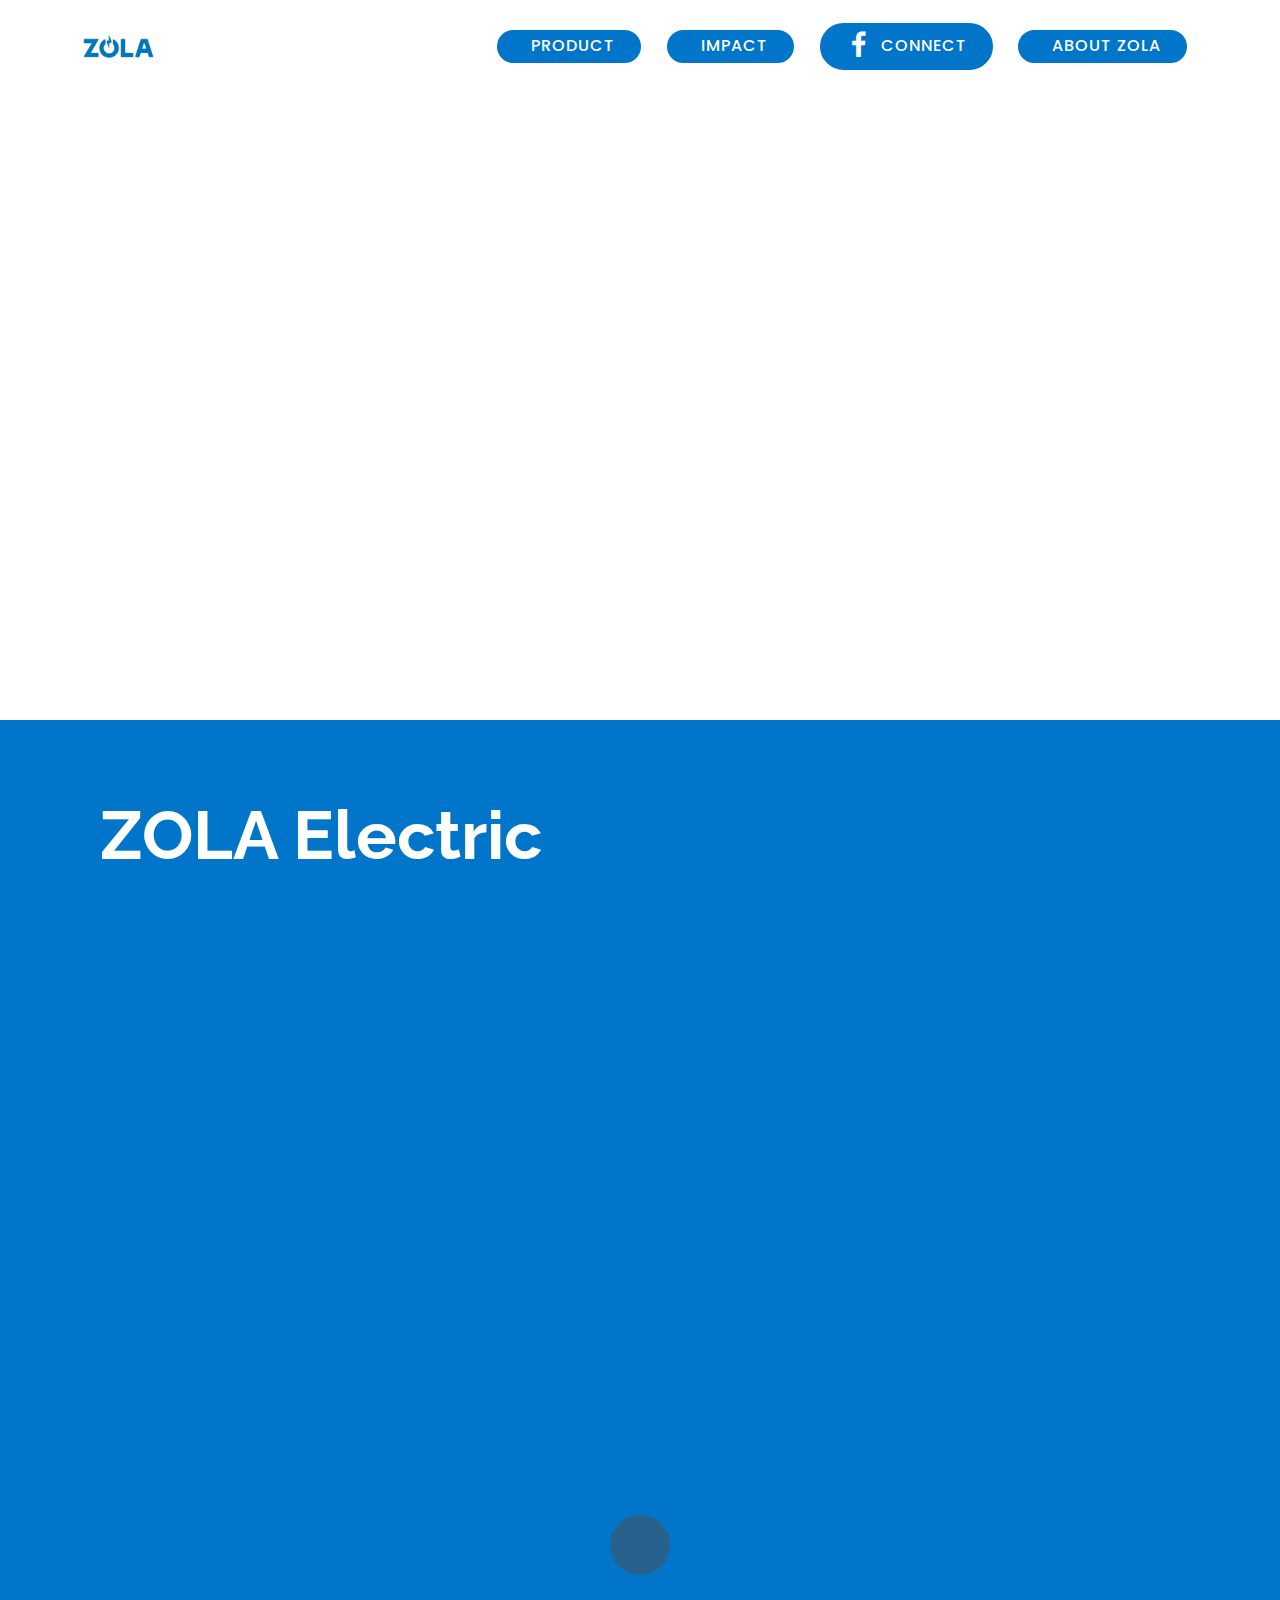
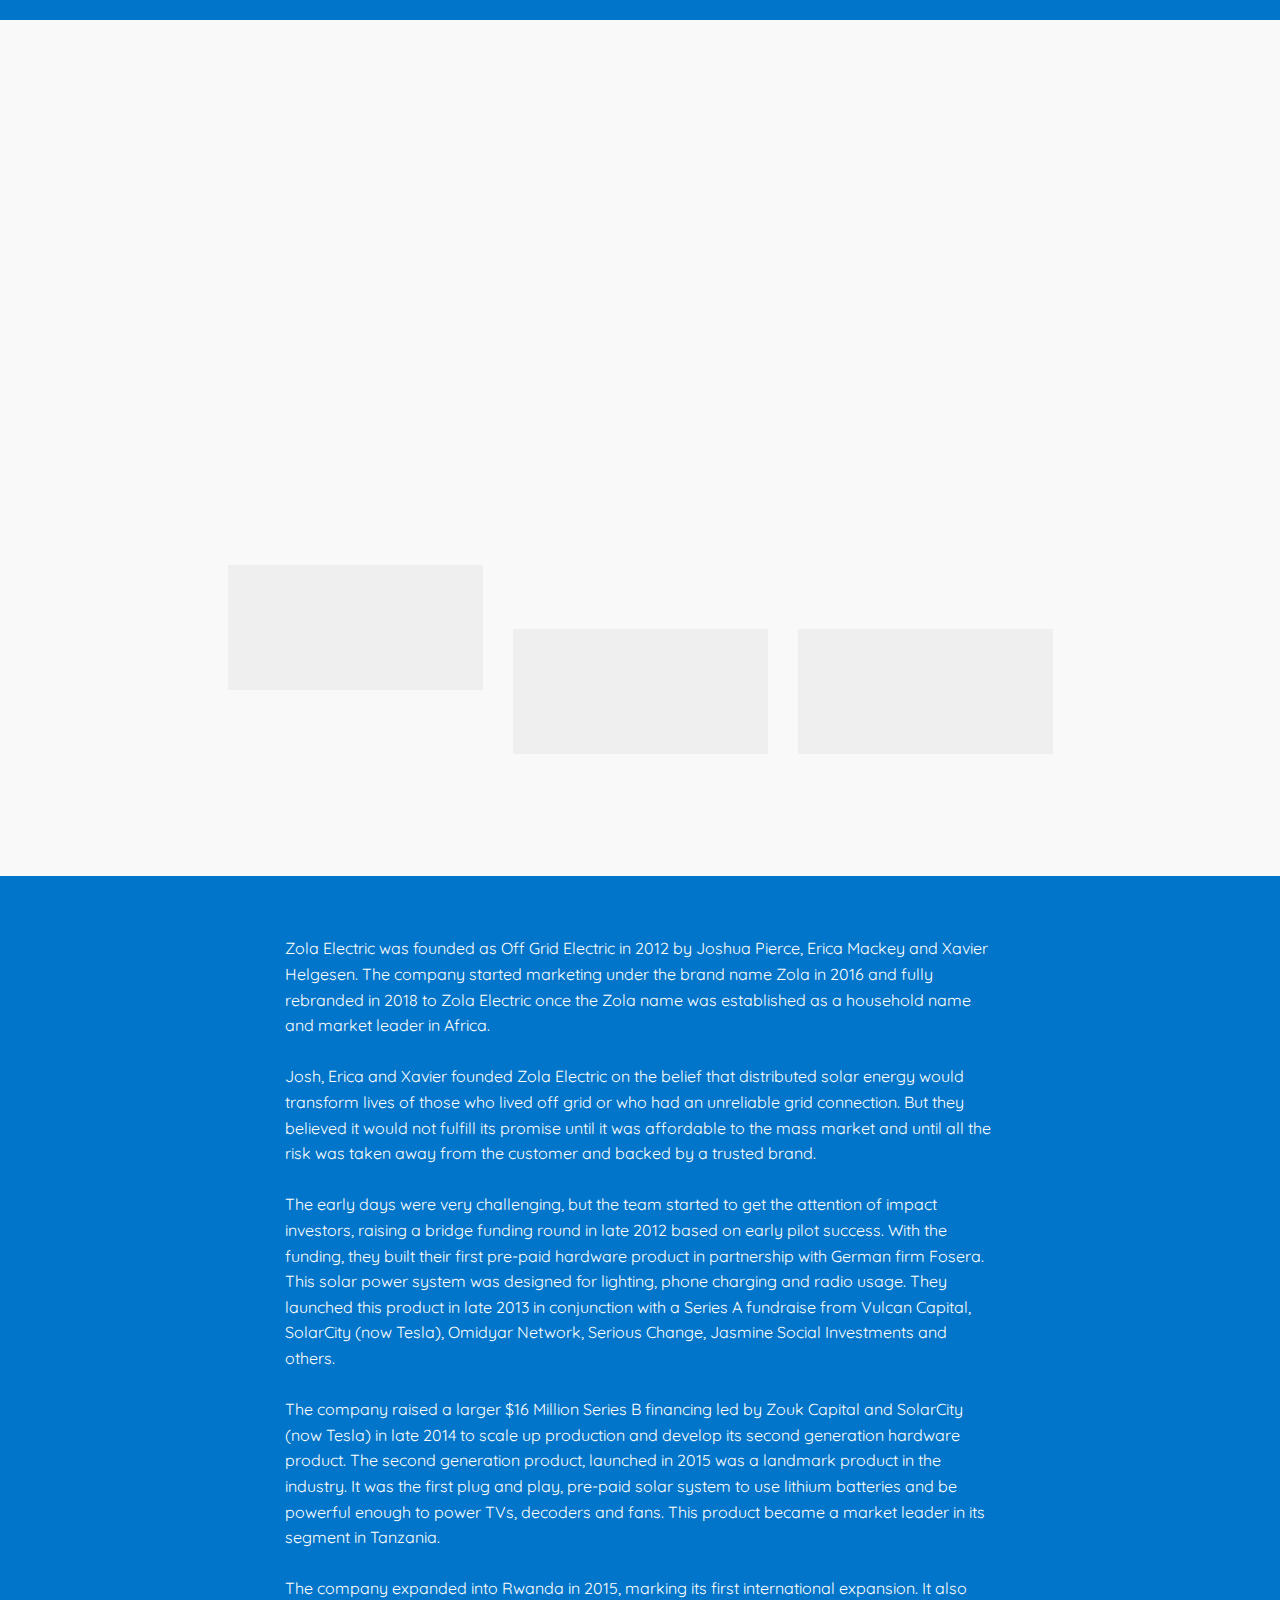
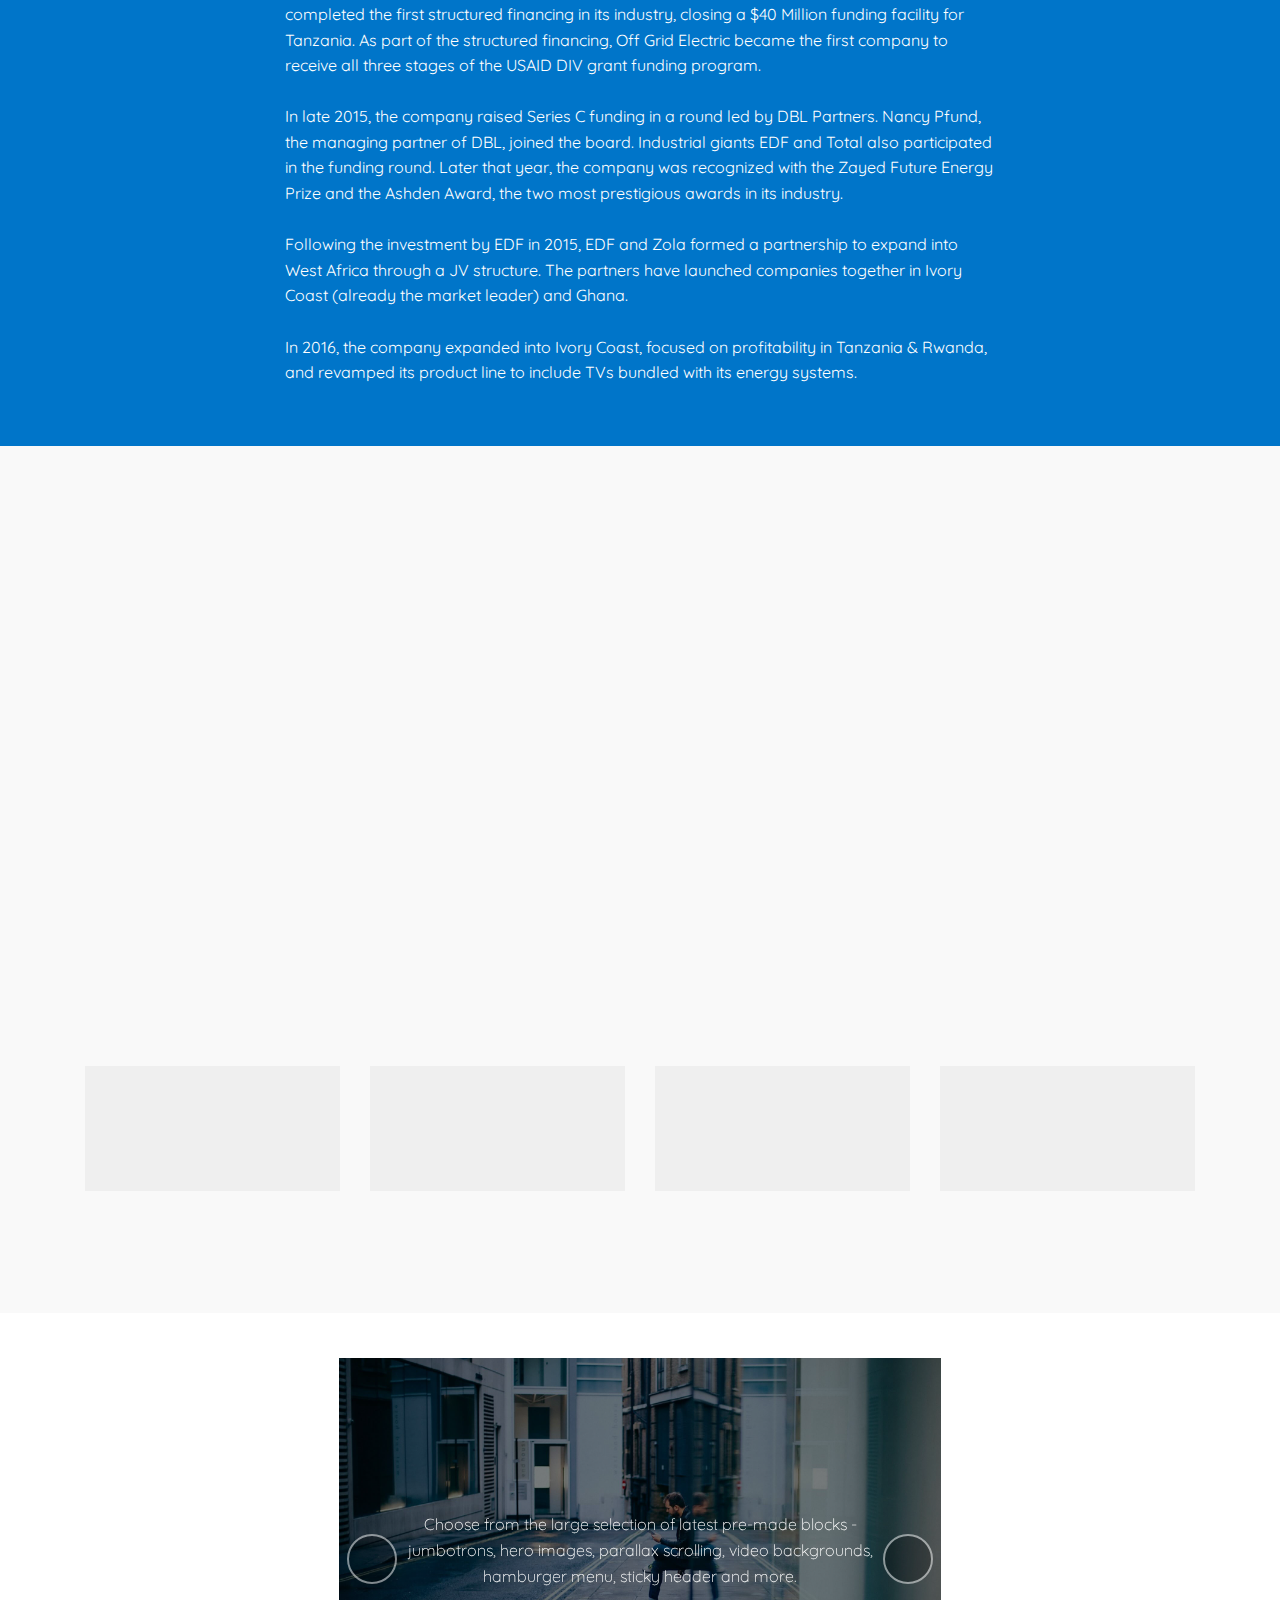
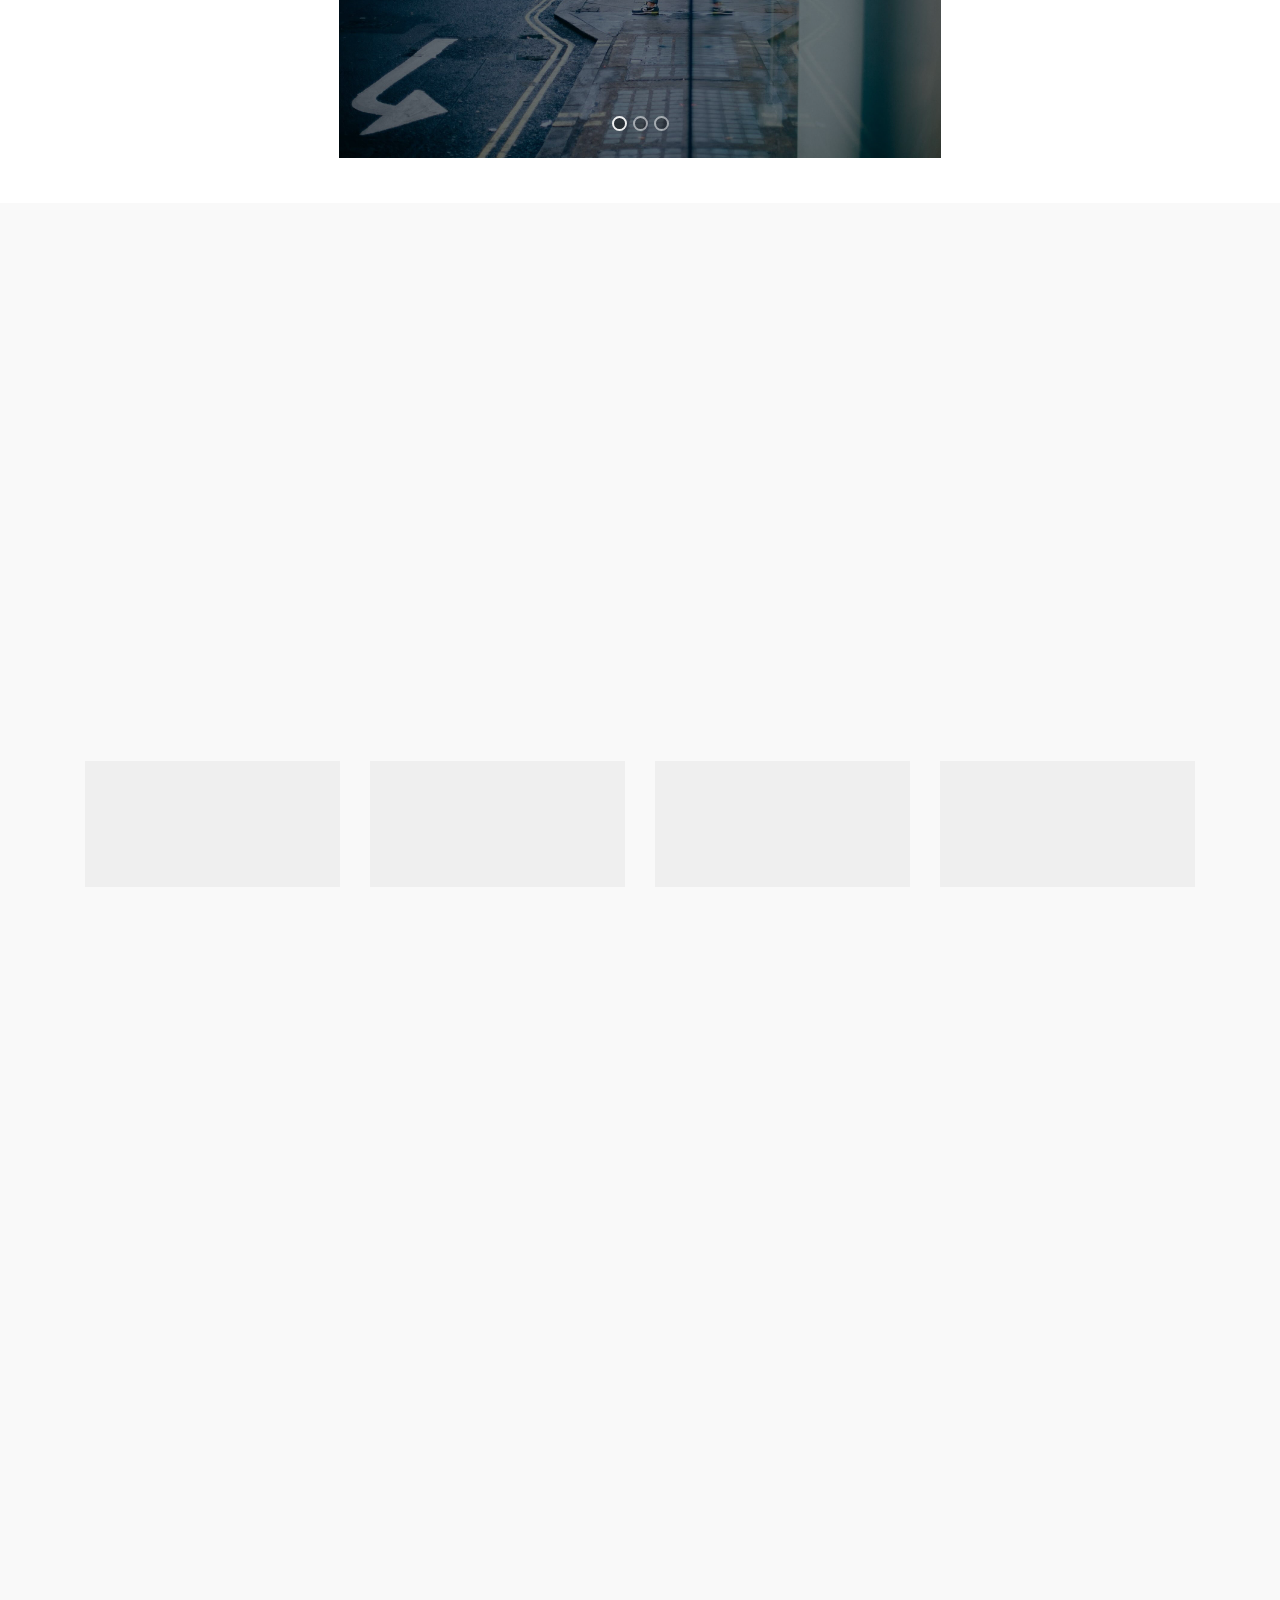
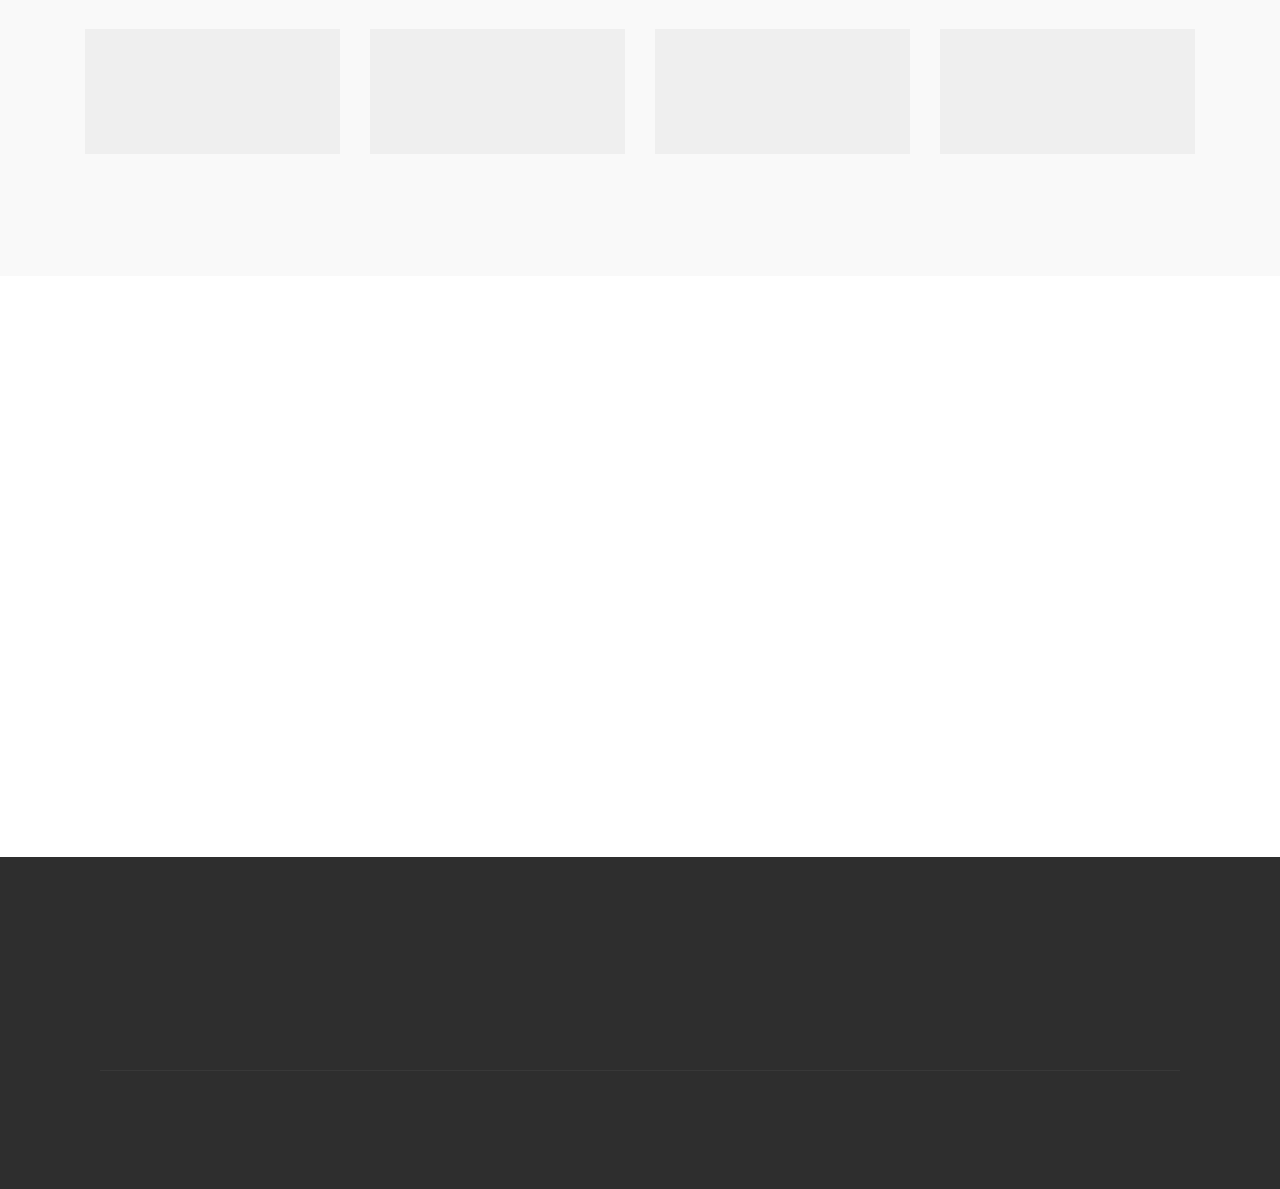
==== page1.html @ 74f6ff0c "create github pages" ====
<!DOCTYPE html>
<html >
<head>
  <!-- Site made with Mobirise Website Builder v4.7.10, https://mobirise.com -->
  <meta charset="UTF-8">
  <meta http-equiv="X-UA-Compatible" content="IE=edge">
  <meta name="generator" content="Mobirise v4.7.10, mobirise.com">
  <meta name="viewport" content="width=device-width, initial-scale=1, minimum-scale=1">
  <link rel="shortcut icon" href="assets/images/zola-logo-216x216.png" type="image/x-icon">
  <meta name="description" content="Web Page Creator Description">
  <title>ABOUT ZOLA</title>
  <link rel="stylesheet" href="assets/web/assets/mobirise-icons/mobirise-icons.css">
  <link rel="stylesheet" href="assets/tether/tether.min.css">
  <link rel="stylesheet" href="assets/bootstrap/css/bootstrap.min.css">
  <link rel="stylesheet" href="assets/bootstrap/css/bootstrap-grid.min.css">
  <link rel="stylesheet" href="assets/bootstrap/css/bootstrap-reboot.min.css">
  <link rel="stylesheet" href="assets/animatecss/animate.min.css">
  <link rel="stylesheet" href="assets/socicon/css/styles.css">
  <link rel="stylesheet" href="assets/dropdown/css/style.css">
  <link rel="stylesheet" href="assets/theme/css/style.css">
  <link rel="stylesheet" href="assets/mobirise/css/mbr-additional.css" type="text/css">
  
  
  
</head>
<body>
  <section class="menu cid-qTkzRZLJNu" once="menu" id="menu1-q">

    

    <nav class="navbar navbar-expand beta-menu navbar-dropdown align-items-center navbar-fixed-top navbar-toggleable-sm">
        <button class="navbar-toggler navbar-toggler-right" type="button" data-toggle="collapse" data-target="#navbarSupportedContent" aria-controls="navbarSupportedContent" aria-expanded="false" aria-label="Toggle navigation">
            <div class="hamburger">
                <span></span>
                <span></span>
                <span></span>
                <span></span>
            </div>
        </button>
        <div class="menu-logo">
            <div class="navbar-brand">
                <span class="navbar-logo">
                    
                         <img src="assets/images/zola-logo-216x216.png" alt="Mobirise" title="" style="height: 4.8rem;">
                    
                </span>
                
            </div>
        </div>
        <div class="collapse navbar-collapse" id="navbarSupportedContent">
            <ul class="navbar-nav nav-dropdown" data-app-modern-menu="true"><li class="nav-item">
                    <a class="nav-link link text-white display-5" href="https://mobirise.com">
                        </a>
                </li>
                <li class="nav-item">
                    <a class="nav-link link text-white display-5" href="https://mobirise.com">
                        </a>
                </li></ul>
            <div class="navbar-buttons mbr-section-btn"><a class="btn btn-sm btn-primary display-4" href="page2.html"><span class="mbri-speed mbr-iconfont mbr-iconfont-btn"></span>PRODUCT
                    </a> <a class="btn btn-sm btn-primary display-4" href="index.html#header7-a"><span class="mbri-sun mbr-iconfont mbr-iconfont-btn"></span>IMPACT
                    </a> <a class="btn btn-sm btn-primary display-4" href="index.html#footer1-2"><span class="socicon socicon-facebook mbr-iconfont mbr-iconfont-btn"></span>CONNECT
                    </a> <a class="btn btn-sm btn-primary display-4" href="page1.html"><span class="mbri-info mbr-iconfont mbr-iconfont-btn"></span>ABOUT ZOLA</a></div>
        </div>
    </nav>
</section>

<section class="engine"><a href="https://mobiri.se/i">site creation software</a></section><section class="cid-qYaWodqoBB" id="video2-t">

    
    
    <figure class="mbr-figure align-center">
        <div class="video-block" style="width: 100%;">
            <div><iframe class="mbr-embedded-video" src="https://www.youtube.com/embed/zkPHni6iZUs?rel=0&amp;amp;showinfo=0&amp;autoplay=0&amp;loop=0" width="1280" height="720" frameborder="0" allowfullscreen></iframe></div>
        </div>
    </figure>
</section>

<section class="header9 cid-r65CkanrKj mbr-fullscreen" id="header9-1f">

    

    

    <div class="container">
        <div class="media-container-column mbr-white col-md-8">
            <h1 class="mbr-section-title align-left mbr-bold pb-3 mbr-fonts-style display-1">
                ZOLA Electric</h1>
            <h3 class="mbr-section-subtitle align-left mbr-light pb-3 mbr-fonts-style display-2">⚡️</h3>
            <p class="mbr-text align-left pb-3 mbr-fonts-style display-7">ZOLA Electric is the leading renewable energy brand in Africa. We power more than 180,000 homes across 5 countries and provide clean energy access to nearly 1,000,000 people each day. <br><br>ZOLA Electric R&amp;D Labs design renewable energy solutions based on the latest in solar, battery and power electronics technology. Adaptable to energy need and income, ZOLA Electric’s solar systems can be bought over time using PAYGo micro-finance leasing and mobile money payments.<br><br>"ZOLA Electric (formerly Off Grid Electric) is the leading renewable energy brand in Africa. We help our customers to light their homes, power small businesses, stay connected and expand opportunities for work and study. <br> <br>Over 700 million people in Africa have no electricity access at all. Another 500 million are stuck with unreliable and expensive power. By providing solar technology that is affordable, accessible and reliable, ZOLA Electric’s offerings allow the average home or business to leapfrog the grid and adopt solar technology that is affordable, accessible and reliable. Our goal is to lead the mass market adoption of distributed solar power.<br></p>
            <div class="mbr-section-btn align-left">
                <a class="btn btn-md btn-primary display-4" href="https://mobirise.com">LEARN MORE</a>
                <a class="btn btn-md btn-black-outline display-4" href="https://mobirise.com">LIVE DEMO</a>
            </div>
        </div>
    </div>

    <div class="mbr-arrow hidden-sm-down" aria-hidden="true">
        <a href="#next">
            <i class="mbri-down mbr-iconfont"></i>
        </a>
    </div>
</section>

<section class="features16 cid-qYb2pEI7zY" id="features16-y">
    
    
    
    <div class="container align-center">
        <h2 class="pb-3 mbr-fonts-style mbr-section-title display-2">
            ZOLA Electric Founders</h2>
        <h3 class="pb-5 mbr-section-subtitle mbr-fonts-style mbr-light display-5">
            Click any icon or text to edit or style it. Click blue "Gear" icon in the top right corner to hide/show text and change the block and cards background, icons count and other.
        </h3>
        <div class="row media-row">
            
        <div class="team-item col-lg-3 col-md-6">
                <div class="item-image">
                    <img src="assets/images/unset-1-510x510.jpg" alt="" title="">
                </div>
                <div class="item-caption py-3">
                    <div class="item-name px-2">
                        <p class="mbr-fonts-style display-5">
                           John Smith
                        </p>
                    </div>
                    <div class="item-role px-2">
                        <p>Developer</p>
                    </div>
                    <div class="item-social pt-2">
                        <a href="https://twitter.com/mobirise" target="_blank">
                            <span class="p-1 socicon-twitter socicon mbr-iconfont mbr-iconfont-social"></span>
                        </a>
                        <a href="https://www.facebook.com/pages/Mobirise/1616226671953247" target="_blank">
                            <span class="p-1 socicon-facebook socicon mbr-iconfont mbr-iconfont-social"></span>
                        </a>
                        <a href="https://plus.google.com/u/0/+Mobirise" target="_blank">
                            <span class="p-1 socicon-googleplus socicon mbr-iconfont mbr-iconfont-social"></span>
                        </a>
                        <a href="https://www.linkedin.com/in/mobirise" target="_blank">
                            <span class="p-1 socicon-linkedin socicon mbr-iconfont mbr-iconfont-social"></span>
                        </a>
                        <a href="https://www.instagram.com/mobirise/" target="_blank">
                            
                        </a>
                        <a href="https://www.youtube.com/channel/UCt_tncVAetpK5JeM8L-8jyw" target="_blank">    
                            
                        </a>
                    </div>
                </div>
            </div><div class="team-item col-lg-3 col-md-6">
                <div class="item-image">
                    <img src="assets/images/offgrid-electric-joshua-pierce-0917-270-510x638.jpg" alt="" title="">
                </div>
                <div class="item-caption py-3">
                    <div class="item-name px-2">
                        <p class="mbr-fonts-style display-5">
                           John Smith
                        </p>
                    </div>
                    <div class="item-role px-2">
                        <p>Developer</p>
                    </div>
                    <div class="item-social pt-2">
                        <a href="https://twitter.com/mobirise" target="_blank">
                            <span class="p-1 socicon-twitter socicon mbr-iconfont mbr-iconfont-social"></span>
                        </a>
                        <a href="https://www.facebook.com/pages/Mobirise/1616226671953247" target="_blank">
                            <span class="p-1 socicon-facebook socicon mbr-iconfont mbr-iconfont-social"></span>
                        </a>
                        <a href="https://plus.google.com/u/0/+Mobirise" target="_blank">
                            <span class="p-1 socicon-googleplus socicon mbr-iconfont mbr-iconfont-social"></span>
                        </a>
                        <a href="https://www.linkedin.com/in/mobirise" target="_blank">
                            <span class="p-1 socicon-linkedin socicon mbr-iconfont mbr-iconfont-social"></span>
                        </a>
                        <a href="https://www.instagram.com/mobirise/" target="_blank">
                            
                        </a>
                        <a href="https://www.youtube.com/channel/UCt_tncVAetpK5JeM8L-8jyw" target="_blank">    
                            
                        </a>
                    </div>
                </div>
            </div><div class="team-item col-lg-3 col-md-6">
                <div class="item-image">
                    <img src="assets/images/ericamackey3-510x638.jpg" alt="" title="">
                </div>
                <div class="item-caption py-3">
                    <div class="item-name px-2">
                        <p class="mbr-fonts-style display-5">
                           John Smith
                        </p>
                    </div>
                    <div class="item-role px-2">
                        <p>Developer</p>
                    </div>
                    <div class="item-social pt-2">
                        <a href="https://twitter.com/mobirise" target="_blank">
                            <span class="p-1 socicon-twitter socicon mbr-iconfont mbr-iconfont-social"></span>
                        </a>
                        <a href="https://www.facebook.com/pages/Mobirise/1616226671953247" target="_blank">
                            <span class="p-1 socicon-facebook socicon mbr-iconfont mbr-iconfont-social"></span>
                        </a>
                        <a href="https://plus.google.com/u/0/+Mobirise" target="_blank">
                            <span class="p-1 socicon-googleplus socicon mbr-iconfont mbr-iconfont-social"></span>
                        </a>
                        <a href="https://www.linkedin.com/in/mobirise" target="_blank">
                            <span class="p-1 socicon-linkedin socicon mbr-iconfont mbr-iconfont-social"></span>
                        </a>
                        <a href="https://www.instagram.com/mobirise/" target="_blank">
                            
                        </a>
                        <a href="https://www.youtube.com/channel/UCt_tncVAetpK5JeM8L-8jyw" target="_blank">    
                            
                        </a>
                    </div>
                </div>
            </div></div>    
    </div>
</section>

<section class="mbr-section article content1 cid-r65HTkqeZp" id="content1-1n">
    
     

    <div class="container">
        <div class="media-container-row">
            <div class="mbr-text col-12 col-md-8 mbr-fonts-style display-7">Zola Electric was founded as Off Grid Electric in 2012 by Joshua Pierce, Erica Mackey and Xavier Helgesen. The company started marketing under the brand name Zola in 2016 and fully rebranded in 2018 to Zola Electric once the Zola name was established as a household name and market leader in Africa.<div>&nbsp;</div><div>Josh, Erica and Xavier founded Zola Electric on the belief that distributed solar energy would transform lives of those who lived off grid or who had an unreliable grid connection. But they believed it would not fulfill its promise until it was affordable to the mass market and until all the risk was taken away from the customer and backed by a trusted brand.</div><div><br><div>The early days were very challenging, but the team started to get the attention of impact investors, raising a bridge funding round in late 2012 based on early pilot success. With the funding, they built their first pre-paid hardware product in partnership with German firm Fosera. This solar power system was designed for lighting, phone charging and radio usage. They launched this product in late 2013 in conjunction with a Series A fundraise from Vulcan Capital, SolarCity (now Tesla), Omidyar Network, Serious Change, Jasmine Social Investments and others.</div></div><div>&nbsp;</div><div>The company raised a larger $16 Million Series B financing led by Zouk Capital and SolarCity (now Tesla) in late 2014 to scale up production and develop its second generation hardware product. The second generation product, launched in 2015 was a landmark product in the industry. It was the first plug and play, pre-paid solar system to use lithium batteries and be powerful enough to power TVs, decoders and fans. This product became a market leader in its segment in Tanzania.</div><div>&nbsp;</div><div>The company expanded into Rwanda in 2015, marking its first international expansion. It also completed the first structured financing in its industry, closing a $40 Million funding facility for Tanzania. As part of the structured financing, Off Grid Electric became the first company to receive all three stages of the USAID DIV grant funding program.</div><div>&nbsp;</div><div>In late 2015, the company raised Series C funding in a round led by DBL Partners. Nancy Pfund, the managing partner of DBL, joined the board. Industrial giants EDF and Total also participated in the funding round. Later that year, the company was recognized with the Zayed Future Energy Prize and the Ashden Award, the two most prestigious awards in its industry.</div><div>&nbsp;</div><div>Following the investment by EDF in 2015, EDF and Zola formed a partnership to expand into West Africa through a JV structure. The partners have launched companies together in Ivory Coast (already the market leader) and Ghana.</div><div>&nbsp;</div><div>In 2016, the company expanded into Ivory Coast, focused on profitability in Tanzania &amp; Rwanda, and revamped its product line to include TVs bundled with its energy systems.</div></div>
        </div>
    </div>
</section>

<section class="features16 cid-r65FE3nRL1" id="features16-1k">
    
    
    
    <div class="container align-center">
        <h2 class="pb-3 mbr-fonts-style mbr-section-title display-2">
            ZOLA Electric Leadership Team</h2>
        <h3 class="pb-5 mbr-section-subtitle mbr-fonts-style mbr-light display-5">
            Click any icon or text to edit or style it. Click blue "Gear" icon in the top right corner to hide/show text and change the block and cards background, icons count and other.
        </h3>
        <div class="row media-row">
            
        <div class="team-item col-lg-3 col-md-6">
                <div class="item-image">
                    <img src="assets/images/face6.jpg">
                </div>
                <div class="item-caption py-3">
                    <div class="item-name px-2">
                        <p class="mbr-fonts-style display-5">
                           John Smith
                        </p>
                    </div>
                    <div class="item-role px-2">
                        <p>Developer</p>
                    </div>
                    <div class="item-social pt-2">
                        <a href="https://twitter.com/mobirise" target="_blank">
                            <span class="p-1 socicon-twitter socicon mbr-iconfont mbr-iconfont-social"></span>
                        </a>
                        <a href="https://www.facebook.com/pages/Mobirise/1616226671953247" target="_blank">
                            <span class="p-1 socicon-facebook socicon mbr-iconfont mbr-iconfont-social"></span>
                        </a>
                        <a href="https://plus.google.com/u/0/+Mobirise" target="_blank">
                            <span class="p-1 socicon-googleplus socicon mbr-iconfont mbr-iconfont-social"></span>
                        </a>
                        <a href="https://www.linkedin.com/in/mobirise" target="_blank">
                            <span class="p-1 socicon-linkedin socicon mbr-iconfont mbr-iconfont-social"></span>
                        </a>
                        <a href="https://www.instagram.com/mobirise/" target="_blank">
                            
                        </a>
                        <a href="https://www.youtube.com/channel/UCt_tncVAetpK5JeM8L-8jyw" target="_blank">    
                            
                        </a>
                    </div>
                </div>
            </div><div class="team-item col-lg-3 col-md-6">
                <div class="item-image">
                    <img src="assets/images/face6.jpg">
                </div>
                <div class="item-caption py-3">
                    <div class="item-name px-2">
                        <p class="mbr-fonts-style display-5">
                           John Smith
                        </p>
                    </div>
                    <div class="item-role px-2">
                        <p>Developer</p>
                    </div>
                    <div class="item-social pt-2">
                        <a href="https://twitter.com/mobirise" target="_blank">
                            <span class="p-1 socicon-twitter socicon mbr-iconfont mbr-iconfont-social"></span>
                        </a>
                        <a href="https://www.facebook.com/pages/Mobirise/1616226671953247" target="_blank">
                            <span class="p-1 socicon-facebook socicon mbr-iconfont mbr-iconfont-social"></span>
                        </a>
                        <a href="https://plus.google.com/u/0/+Mobirise" target="_blank">
                            <span class="p-1 socicon-googleplus socicon mbr-iconfont mbr-iconfont-social"></span>
                        </a>
                        <a href="https://www.linkedin.com/in/mobirise" target="_blank">
                            <span class="p-1 socicon-linkedin socicon mbr-iconfont mbr-iconfont-social"></span>
                        </a>
                        <a href="https://www.instagram.com/mobirise/" target="_blank">
                            
                        </a>
                        <a href="https://www.youtube.com/channel/UCt_tncVAetpK5JeM8L-8jyw" target="_blank">    
                            
                        </a>
                    </div>
                </div>
            </div><div class="team-item col-lg-3 col-md-6">
                <div class="item-image">
                    <img src="assets/images/face6.jpg">
                </div>
                <div class="item-caption py-3">
                    <div class="item-name px-2">
                        <p class="mbr-fonts-style display-5">
                           John Smith
                        </p>
                    </div>
                    <div class="item-role px-2">
                        <p>Developer</p>
                    </div>
                    <div class="item-social pt-2">
                        <a href="https://twitter.com/mobirise" target="_blank">
                            <span class="p-1 socicon-twitter socicon mbr-iconfont mbr-iconfont-social"></span>
                        </a>
                        <a href="https://www.facebook.com/pages/Mobirise/1616226671953247" target="_blank">
                            <span class="p-1 socicon-facebook socicon mbr-iconfont mbr-iconfont-social"></span>
                        </a>
                        <a href="https://plus.google.com/u/0/+Mobirise" target="_blank">
                            <span class="p-1 socicon-googleplus socicon mbr-iconfont mbr-iconfont-social"></span>
                        </a>
                        <a href="https://www.linkedin.com/in/mobirise" target="_blank">
                            <span class="p-1 socicon-linkedin socicon mbr-iconfont mbr-iconfont-social"></span>
                        </a>
                        <a href="https://www.instagram.com/mobirise/" target="_blank">
                            
                        </a>
                        <a href="https://www.youtube.com/channel/UCt_tncVAetpK5JeM8L-8jyw" target="_blank">    
                            
                        </a>
                    </div>
                </div>
            </div><div class="team-item col-lg-3 col-md-6">
                <div class="item-image">
                    <img src="assets/images/face6.jpg">
                </div>
                <div class="item-caption py-3">
                    <div class="item-name px-2">
                        <p class="mbr-fonts-style display-5">
                           John Smith
                        </p>
                    </div>
                    <div class="item-role px-2">
                        <p>Developer</p>
                    </div>
                    <div class="item-social pt-2">
                        <a href="https://twitter.com/mobirise" target="_blank">
                            <span class="p-1 socicon-twitter socicon mbr-iconfont mbr-iconfont-social"></span>
                        </a>
                        <a href="https://www.facebook.com/pages/Mobirise/1616226671953247" target="_blank">
                            <span class="p-1 socicon-facebook socicon mbr-iconfont mbr-iconfont-social"></span>
                        </a>
                        <a href="https://plus.google.com/u/0/+Mobirise" target="_blank">
                            <span class="p-1 socicon-googleplus socicon mbr-iconfont mbr-iconfont-social"></span>
                        </a>
                        <a href="https://www.linkedin.com/in/mobirise" target="_blank">
                            <span class="p-1 socicon-linkedin socicon mbr-iconfont mbr-iconfont-social"></span>
                        </a>
                        <a href="https://www.instagram.com/mobirise/" target="_blank">
                            
                        </a>
                        <a href="https://www.youtube.com/channel/UCt_tncVAetpK5JeM8L-8jyw" target="_blank">    
                            
                        </a>
                    </div>
                </div>
            </div></div>    
    </div>
</section>

<section class="carousel slide cid-r65NwdRWao" data-interval="false" id="slider2-1p">

    
    <div class="container content-slider">
        <div class="content-slider-wrap">
            <div><div class="mbr-slider slide carousel" data-pause="true" data-keyboard="false" data-ride="false" data-interval="false"><ol class="carousel-indicators"><li data-app-prevent-settings="" data-target="#slider2-1p" class=" active" data-slide-to="0"></li><li data-app-prevent-settings="" data-target="#slider2-1p" data-slide-to="1"></li><li data-app-prevent-settings="" data-target="#slider2-1p" data-slide-to="2"></li></ol><div class="carousel-inner" role="listbox"><div class="carousel-item slider-fullscreen-image active" data-bg-video-slide="false" style="background-image: url(assets/images/1.jpg);"><div class="container container-slide"><div class="image_wrapper"><div class="mbr-overlay"></div><img src="assets/images/1.jpg"><div class="carousel-caption justify-content-center"><div class="col-10 align-center"><p class="lead mbr-text mbr-fonts-style display-7">Choose from the large selection of latest pre-made blocks - jumbotrons, hero images, parallax scrolling, video backgrounds, hamburger menu, sticky header and more.</p></div></div></div></div></div><div class="carousel-item slider-fullscreen-image" data-bg-video-slide="https://www.youtube.com/watch?v=fwkKc6M60-0"><div class="mbr-overlay"></div><div class="container container-slide"><div class="image_wrapper"><img src="assets/images/2.jpg" style="opacity: 0;"><div class="carousel-caption justify-content-center"><div class="col-10 align-center"><p class="lead mbr-text mbr-fonts-style display-7">Slide with youtube video background and color overlay. Title and text are aligned to the left.</p></div></div></div></div></div><div class="carousel-item slider-fullscreen-image" data-bg-video-slide="false" style="background-image: url(assets/images/3.jpg);"><div class="container container-slide"><div class="image_wrapper"><div class="mbr-overlay"></div><img src="assets/images/3.jpg"><div class="carousel-caption justify-content-center"><div class="col-10 align-center"><p class="lead mbr-text mbr-fonts-style display-7">Choose from the large selection of latest pre-made blocks - jumbotrons, hero images, parallax scrolling, video backgrounds, hamburger menu, sticky header and more.</p></div></div></div></div></div></div><a data-app-prevent-settings="" class="carousel-control carousel-control-prev" role="button" data-slide="prev" href="#slider2-1p"><span aria-hidden="true" class="mbri-left mbr-iconfont"></span><span class="sr-only">Previous</span></a><a data-app-prevent-settings="" class="carousel-control carousel-control-next" role="button" data-slide="next" href="#slider2-1p"><span aria-hidden="true" class="mbri-right mbr-iconfont"></span><span class="sr-only">Next</span></a></div></div> 
        </div>
    </div>
</section>

<section class="features16 cid-qYb3acD3QD" id="features16-z">
    
    
    
    <div class="container align-center">
        <h2 class="pb-3 mbr-fonts-style mbr-section-title display-2">ZOLA Electric Leadership Team</h2>
        <h3 class="pb-5 mbr-section-subtitle mbr-fonts-style mbr-light display-5"></h3>
        <div class="row media-row">
            
        <div class="team-item col-lg-3 col-md-6">
                <div class="item-image">
                    <img src="assets/images/face61.jpg">
                </div>
                <div class="item-caption py-3">
                    <div class="item-name px-2">
                        <p class="mbr-fonts-style display-5">
                           John Smith
                        </p>
                    </div>
                    <div class="item-role px-2">
                        <p>Developer</p>
                    </div>
                    <div class="item-social pt-2">
                        <a href="https://twitter.com/mobirise" target="_blank">
                            <span class="p-1 socicon-twitter socicon mbr-iconfont mbr-iconfont-social"></span>
                        </a>
                        <a href="https://www.facebook.com/pages/Mobirise/1616226671953247" target="_blank">
                            <span class="p-1 socicon-facebook socicon mbr-iconfont mbr-iconfont-social"></span>
                        </a>
                        <a href="https://plus.google.com/u/0/+Mobirise" target="_blank">
                            <span class="p-1 socicon-googleplus socicon mbr-iconfont mbr-iconfont-social"></span>
                        </a>
                        <a href="https://www.linkedin.com/in/mobirise" target="_blank">
                            
                        </a>
                        <a href="https://www.instagram.com/mobirise/" target="_blank">
                            
                        </a>
                        <a href="https://www.youtube.com/channel/UCt_tncVAetpK5JeM8L-8jyw" target="_blank">    
                            
                        </a>
                    </div>
                </div>
            </div><div class="team-item col-lg-3 col-md-6">
                <div class="item-image">
                    <img src="assets/images/face61.jpg">
                </div>
                <div class="item-caption py-3">
                    <div class="item-name px-2">
                        <p class="mbr-fonts-style display-5">
                           John Smith
                        </p>
                    </div>
                    <div class="item-role px-2">
                        <p>Developer</p>
                    </div>
                    <div class="item-social pt-2">
                        <a href="https://twitter.com/mobirise" target="_blank">
                            <span class="p-1 socicon-twitter socicon mbr-iconfont mbr-iconfont-social"></span>
                        </a>
                        <a href="https://www.facebook.com/pages/Mobirise/1616226671953247" target="_blank">
                            <span class="p-1 socicon-facebook socicon mbr-iconfont mbr-iconfont-social"></span>
                        </a>
                        <a href="https://plus.google.com/u/0/+Mobirise" target="_blank">
                            <span class="p-1 socicon-googleplus socicon mbr-iconfont mbr-iconfont-social"></span>
                        </a>
                        <a href="https://www.linkedin.com/in/mobirise" target="_blank">
                            
                        </a>
                        <a href="https://www.instagram.com/mobirise/" target="_blank">
                            
                        </a>
                        <a href="https://www.youtube.com/channel/UCt_tncVAetpK5JeM8L-8jyw" target="_blank">    
                            
                        </a>
                    </div>
                </div>
            </div><div class="team-item col-lg-3 col-md-6">
                <div class="item-image">
                    <img src="assets/images/face61.jpg">
                </div>
                <div class="item-caption py-3">
                    <div class="item-name px-2">
                        <p class="mbr-fonts-style display-5">
                           John Smith
                        </p>
                    </div>
                    <div class="item-role px-2">
                        <p>Developer</p>
                    </div>
                    <div class="item-social pt-2">
                        <a href="https://twitter.com/mobirise" target="_blank">
                            <span class="p-1 socicon-twitter socicon mbr-iconfont mbr-iconfont-social"></span>
                        </a>
                        <a href="https://www.facebook.com/pages/Mobirise/1616226671953247" target="_blank">
                            <span class="p-1 socicon-facebook socicon mbr-iconfont mbr-iconfont-social"></span>
                        </a>
                        <a href="https://plus.google.com/u/0/+Mobirise" target="_blank">
                            <span class="p-1 socicon-googleplus socicon mbr-iconfont mbr-iconfont-social"></span>
                        </a>
                        <a href="https://www.linkedin.com/in/mobirise" target="_blank">
                            
                        </a>
                        <a href="https://www.instagram.com/mobirise/" target="_blank">
                            
                        </a>
                        <a href="https://www.youtube.com/channel/UCt_tncVAetpK5JeM8L-8jyw" target="_blank">    
                            
                        </a>
                    </div>
                </div>
            </div><div class="team-item col-lg-3 col-md-6">
                <div class="item-image">
                    <img src="assets/images/face61.jpg">
                </div>
                <div class="item-caption py-3">
                    <div class="item-name px-2">
                        <p class="mbr-fonts-style display-5">
                           John Smith
                        </p>
                    </div>
                    <div class="item-role px-2">
                        <p>Developer</p>
                    </div>
                    <div class="item-social pt-2">
                        <a href="https://twitter.com/mobirise" target="_blank">
                            <span class="p-1 socicon-twitter socicon mbr-iconfont mbr-iconfont-social"></span>
                        </a>
                        <a href="https://www.facebook.com/pages/Mobirise/1616226671953247" target="_blank">
                            <span class="p-1 socicon-facebook socicon mbr-iconfont mbr-iconfont-social"></span>
                        </a>
                        <a href="https://plus.google.com/u/0/+Mobirise" target="_blank">
                            <span class="p-1 socicon-googleplus socicon mbr-iconfont mbr-iconfont-social"></span>
                        </a>
                        <a href="https://www.linkedin.com/in/mobirise" target="_blank">
                            
                        </a>
                        <a href="https://www.instagram.com/mobirise/" target="_blank">
                            
                        </a>
                        <a href="https://www.youtube.com/channel/UCt_tncVAetpK5JeM8L-8jyw" target="_blank">    
                            
                        </a>
                    </div>
                </div>
            </div></div>    
    </div>
</section>

<section class="features16 cid-qYb3t1RpQV" id="features16-10">
    
    
    
    <div class="container align-center">
        <h2 class="pb-3 mbr-fonts-style mbr-section-title display-2">
            ZOLA ELECTRIC Board of Directors</h2>
        <h3 class="pb-5 mbr-section-subtitle mbr-fonts-style mbr-light display-5">
            Click any icon or text to edit or style it. Click blue "Gear" icon in the top right corner to hide/show text and change the block and cards background, icons count and other.
        </h3>
        <div class="row media-row">
            
        <div class="team-item col-lg-3 col-md-6">
                <div class="item-image">
                    <img src="assets/images/face61.jpg">
                </div>
                <div class="item-caption py-3">
                    <div class="item-name px-2">
                        <p class="mbr-fonts-style display-5">
                           John Smith
                        </p>
                    </div>
                    <div class="item-role px-2">
                        <p>Developer</p>
                    </div>
                    <div class="item-social pt-2">
                        <a href="https://twitter.com/mobirise" target="_blank">
                            <span class="p-1 socicon-twitter socicon mbr-iconfont mbr-iconfont-social"></span>
                        </a>
                        <a href="https://www.facebook.com/pages/Mobirise/1616226671953247" target="_blank">
                            <span class="p-1 socicon-facebook socicon mbr-iconfont mbr-iconfont-social"></span>
                        </a>
                        <a href="https://plus.google.com/u/0/+Mobirise" target="_blank">
                            <span class="p-1 socicon-googleplus socicon mbr-iconfont mbr-iconfont-social"></span>
                        </a>
                        <a href="https://www.linkedin.com/in/mobirise" target="_blank">
                            <span class="p-1 socicon-linkedin socicon mbr-iconfont mbr-iconfont-social"></span>
                        </a>
                        <a href="https://www.instagram.com/mobirise/" target="_blank">
                            
                        </a>
                        <a href="https://www.youtube.com/channel/UCt_tncVAetpK5JeM8L-8jyw" target="_blank">    
                            
                        </a>
                    </div>
                </div>
            </div><div class="team-item col-lg-3 col-md-6">
                <div class="item-image">
                    <img src="assets/images/face61.jpg">
                </div>
                <div class="item-caption py-3">
                    <div class="item-name px-2">
                        <p class="mbr-fonts-style display-5">
                           John Smith
                        </p>
                    </div>
                    <div class="item-role px-2">
                        <p>Developer</p>
                    </div>
                    <div class="item-social pt-2">
                        <a href="https://twitter.com/mobirise" target="_blank">
                            <span class="p-1 socicon-twitter socicon mbr-iconfont mbr-iconfont-social"></span>
                        </a>
                        <a href="https://www.facebook.com/pages/Mobirise/1616226671953247" target="_blank">
                            <span class="p-1 socicon-facebook socicon mbr-iconfont mbr-iconfont-social"></span>
                        </a>
                        <a href="https://plus.google.com/u/0/+Mobirise" target="_blank">
                            <span class="p-1 socicon-googleplus socicon mbr-iconfont mbr-iconfont-social"></span>
                        </a>
                        <a href="https://www.linkedin.com/in/mobirise" target="_blank">
                            <span class="p-1 socicon-linkedin socicon mbr-iconfont mbr-iconfont-social"></span>
                        </a>
                        <a href="https://www.instagram.com/mobirise/" target="_blank">
                            
                        </a>
                        <a href="https://www.youtube.com/channel/UCt_tncVAetpK5JeM8L-8jyw" target="_blank">    
                            
                        </a>
                    </div>
                </div>
            </div><div class="team-item col-lg-3 col-md-6">
                <div class="item-image">
                    <img src="assets/images/face61.jpg">
                </div>
                <div class="item-caption py-3">
                    <div class="item-name px-2">
                        <p class="mbr-fonts-style display-5">
                           John Smith
                        </p>
                    </div>
                    <div class="item-role px-2">
                        <p>Developer</p>
                    </div>
                    <div class="item-social pt-2">
                        <a href="https://twitter.com/mobirise" target="_blank">
                            <span class="p-1 socicon-twitter socicon mbr-iconfont mbr-iconfont-social"></span>
                        </a>
                        <a href="https://www.facebook.com/pages/Mobirise/1616226671953247" target="_blank">
                            <span class="p-1 socicon-facebook socicon mbr-iconfont mbr-iconfont-social"></span>
                        </a>
                        <a href="https://plus.google.com/u/0/+Mobirise" target="_blank">
                            <span class="p-1 socicon-googleplus socicon mbr-iconfont mbr-iconfont-social"></span>
                        </a>
                        <a href="https://www.linkedin.com/in/mobirise" target="_blank">
                            <span class="p-1 socicon-linkedin socicon mbr-iconfont mbr-iconfont-social"></span>
                        </a>
                        <a href="https://www.instagram.com/mobirise/" target="_blank">
                            
                        </a>
                        <a href="https://www.youtube.com/channel/UCt_tncVAetpK5JeM8L-8jyw" target="_blank">    
                            
                        </a>
                    </div>
                </div>
            </div><div class="team-item col-lg-3 col-md-6">
                <div class="item-image">
                    <img src="assets/images/face61.jpg">
                </div>
                <div class="item-caption py-3">
                    <div class="item-name px-2">
                        <p class="mbr-fonts-style display-5">
                           John Smith
                        </p>
                    </div>
                    <div class="item-role px-2">
                        <p>Developer</p>
                    </div>
                    <div class="item-social pt-2">
                        <a href="https://twitter.com/mobirise" target="_blank">
                            <span class="p-1 socicon-twitter socicon mbr-iconfont mbr-iconfont-social"></span>
                        </a>
                        <a href="https://www.facebook.com/pages/Mobirise/1616226671953247" target="_blank">
                            <span class="p-1 socicon-facebook socicon mbr-iconfont mbr-iconfont-social"></span>
                        </a>
                        <a href="https://plus.google.com/u/0/+Mobirise" target="_blank">
                            <span class="p-1 socicon-googleplus socicon mbr-iconfont mbr-iconfont-social"></span>
                        </a>
                        <a href="https://www.linkedin.com/in/mobirise" target="_blank">
                            <span class="p-1 socicon-linkedin socicon mbr-iconfont mbr-iconfont-social"></span>
                        </a>
                        <a href="https://www.instagram.com/mobirise/" target="_blank">
                            
                        </a>
                        <a href="https://www.youtube.com/channel/UCt_tncVAetpK5JeM8L-8jyw" target="_blank">    
                            
                        </a>
                    </div>
                </div>
            </div></div>    
    </div>
</section>

<section class="clients cid-r65Dh0IkKa" id="clients-1i">
      

    
        <div class="container mb-5">
            <div class="media-container-row">
                <div class="col-12 align-center">
                    <h2 class="mbr-section-title pb-3 mbr-fonts-style display-2">
                        Our Partners &amp; Investors</h2>
                    <h3 class="mbr-section-subtitle mbr-light mbr-fonts-style display-7">ZOLA Electric provide reliable power for more than 1,000,000 customers and businesses across Nigeria, Tanzania, Rwanda, Côte d’Ivoire, and Ghana. Our investors include Tesla, Vulcan Capital, DBL Partners, Helios Investment Partners, EDF, Total, and GE Ventures.&nbsp;</h3>
                </div>
            </div>
        </div>

    <div class="container">
        <div class="carousel slide" data-ride="carousel" role="listbox">
            <div class="carousel-inner" data-visible="5">
                
                
                
                
                
            <div class="carousel-item ">
                    <div class="media-container-row">
                        <div class="col-md-12">
                            <div class="wrap-img ">
                                <img src="assets/images/tesla-logo-2003-240x240.png" class="img-responsive clients-img" alt="" title="">
                            </div>
                        </div>
                    </div>
                </div><div class="carousel-item ">
                    <div class="media-container-row">
                        <div class="col-md-12">
                            <div class="wrap-img ">
                                <img src="assets/images/ge-ventures-240x240.png" class="img-responsive clients-img" alt="" title="">
                            </div>
                        </div>
                    </div>
                </div><div class="carousel-item ">
                    <div class="media-container-row">
                        <div class="col-md-12">
                            <div class="wrap-img ">
                                <img src="assets/images/dbl-logo-2-200x200.png" class="img-responsive clients-img" alt="" title="">
                            </div>
                        </div>
                    </div>
                </div><div class="carousel-item ">
                    <div class="media-container-row">
                        <div class="col-md-12">
                            <div class="wrap-img ">
                                <img src="assets/images/logo-edf-240x125.jpg" class="img-responsive clients-img" alt="" title="">
                            </div>
                        </div>
                    </div>
                </div><div class="carousel-item ">
                    <div class="media-container-row">
                        <div class="col-md-12">
                            <div class="wrap-img ">
                                <img src="assets/images/helios-200x200.png" class="img-responsive clients-img" alt="" title="">
                            </div>
                        </div>
                    </div>
                </div></div>
            <div class="carousel-controls">
                <a data-app-prevent-settings="" class="carousel-control carousel-control-prev" role="button" data-slide="prev">
                    <span aria-hidden="true" class="mbri-left mbr-iconfont"></span>
                    <span class="sr-only">Previous</span>
                </a>
                <a data-app-prevent-settings="" class="carousel-control carousel-control-next" role="button" data-slide="next">
                    <span aria-hidden="true" class="mbri-right mbr-iconfont"></span>
                    <span class="sr-only">Next</span>
                </a>
            </div>
        </div>
    </div>
</section>

<section class="cid-r65D8urcyE" id="footer1-1h">

    

    

    <div class="container">
        <div class="media-container-row content text-white">
            <div class="col-12 col-md-3">
                <div class="media-wrap">
                    <a href="https://mobirise.com/">
                        <img src="assets/images/logo2.png" alt="Mobirise">
                    </a>
                </div>
            </div>
            <div class="col-12 col-md-3 mbr-fonts-style display-7">
                <h5 class="pb-3">
                    Address
                </h5>
                <p class="mbr-text">
                    1234 Street Name
                    <br>City, AA 99999
                </p>
            </div>
            <div class="col-12 col-md-3 mbr-fonts-style display-7">
                <h5 class="pb-3">
                    Contacts
                </h5>
                <p class="mbr-text">
                    Email: support@mobirise.com
                    <br>Phone: +1 (0) 000 0000 001
                    <br>Fax: +1 (0) 000 0000 002
                </p>
            </div>
            <div class="col-12 col-md-3 mbr-fonts-style display-7">
                <h5 class="pb-3">
                    Links
                </h5>
                <p class="mbr-text">
                    <a class="text-primary" href="https://mobirise.com/">Website builder</a>
                    <br><a class="text-primary" href="https://mobirise.com/mobirise-free-win.zip">Download for Windows</a>
                    <br><a class="text-primary" href="https://mobirise.com/mobirise-free-mac.zip">Download for Mac</a>
                </p>
            </div>
        </div>
        <div class="footer-lower">
            <div class="media-container-row">
                <div class="col-sm-12">
                    <hr>
                </div>
            </div>
            <div class="media-container-row mbr-white">
                <div class="col-sm-6 copyright">
                    <p class="mbr-text mbr-fonts-style display-7">
                        © Copyright 2017 Mobirise - All Rights Reserved
                    </p>
                </div>
                <div class="col-md-6">
                    <div class="social-list align-right">
                        <div class="soc-item">
                            <a href="https://twitter.com/mobirise" target="_blank">
                                <span class="socicon-twitter socicon mbr-iconfont mbr-iconfont-social"></span>
                            </a>
                        </div>
                        <div class="soc-item">
                            <a href="https://www.facebook.com/pages/Mobirise/1616226671953247" target="_blank">
                                <span class="socicon-facebook socicon mbr-iconfont mbr-iconfont-social"></span>
                            </a>
                        </div>
                        <div class="soc-item">
                            <a href="https://www.youtube.com/c/mobirise" target="_blank">
                                <span class="socicon-youtube socicon mbr-iconfont mbr-iconfont-social"></span>
                            </a>
                        </div>
                        <div class="soc-item">
                            <a href="https://instagram.com/mobirise" target="_blank">
                                <span class="socicon-instagram socicon mbr-iconfont mbr-iconfont-social"></span>
                            </a>
                        </div>
                        <div class="soc-item">
                            <a href="https://plus.google.com/u/0/+Mobirise" target="_blank">
                                <span class="socicon-googleplus socicon mbr-iconfont mbr-iconfont-social"></span>
                            </a>
                        </div>
                        <div class="soc-item">
                            <a href="https://www.behance.net/Mobirise" target="_blank">
                                <span class="socicon-behance socicon mbr-iconfont mbr-iconfont-social"></span>
                            </a>
                        </div>
                    </div>
                </div>
            </div>
        </div>
    </div>
</section>


  <script src="assets/web/assets/jquery/jquery.min.js"></script>
  <script src="assets/popper/popper.min.js"></script>
  <script src="assets/tether/tether.min.js"></script>
  <script src="assets/bootstrap/js/bootstrap.min.js"></script>
  <script src="assets/smoothscroll/smooth-scroll.js"></script>
  <script src="assets/viewportchecker/jquery.viewportchecker.js"></script>
  <script src="assets/touchswipe/jquery.touch-swipe.min.js"></script>
  <script src="assets/ytplayer/jquery.mb.ytplayer.min.js"></script>
  <script src="assets/vimeoplayer/jquery.mb.vimeo_player.js"></script>
  <script src="assets/mbr-clients-slider/mbr-clients-slider.js"></script>
  <script src="assets/bootstrapcarouselswipe/bootstrap-carousel-swipe.js"></script>
  <script src="assets/dropdown/js/script.min.js"></script>
  <script src="assets/theme/js/script.js"></script>
  <script src="assets/slidervideo/script.js"></script>
  
  
  <input name="animation" type="hidden">
  </body>
</html>
---- assets/socicon/css/styles.css ----
@charset "UTF-8";

@font-face {
  font-family: "socicon";
  src:url("../fonts/socicon.eot");
  src:url("../fonts/socicon.eot?#iefix") format("embedded-opentype"),
    url("../fonts/socicon.woff") format("woff"),
    url("../fonts/socicon.ttf") format("truetype"),
    url("../fonts/socicon.svg#socicon") format("svg");
  font-weight: normal;
  font-style: normal;

}

[data-icon]:before {
  font-family: "socicon" !important;
  content: attr(data-icon);
  font-style: normal !important;
  font-weight: normal !important;
  font-variant: normal !important;
  text-transform: none !important;
  speak: none;
  line-height: 1;
  -webkit-font-smoothing: antialiased;
  -moz-osx-font-smoothing: grayscale;
}

[class^="socicon-"]:before,
[class*=" socicon-"]:before {
  font-family: "socicon" !important;
  font-style: normal !important;
  font-weight: normal !important;
  font-variant: normal !important;
  text-transform: none !important;
  speak: none;
  line-height: 1;
  -webkit-font-smoothing: antialiased;
  -moz-osx-font-smoothing: grayscale;
}

.socicon-modelmayhem:before {
  content: "\e000";
}
.socicon-mixcloud:before {
  content: "\e001";
}
.socicon-drupal:before {
  content: "\e002";
}
.socicon-swarm:before {
  content: "\e003";
}
.socicon-istock:before {
  content: "\e004";
}
.socicon-yammer:before {
  content: "\e005";
}
.socicon-ello:before {
  content: "\e006";
}
.socicon-stackoverflow:before {
  content: "\e007";
}
.socicon-persona:before {
  content: "\e008";
}
.socicon-triplej:before {
  content: "\e009";
}
.socicon-houzz:before {
  content: "\e00a";
}
.socicon-rss:before {
  content: "\e00b";
}
.socicon-paypal:before {
  content: "\e00c";
}
.socicon-odnoklassniki:before {
  content: "\e00d";
}
.socicon-airbnb:before {
  content: "\e00e";
}
.socicon-periscope:before {
  content: "\e00f";
}
.socicon-outlook:before {
  content: "\e010";
}
.socicon-coderwall:before {
  content: "\e011";
}
.socicon-tripadvisor:before {
  content: "\e012";
}
.socicon-appnet:before {
  content: "\e013";
}
.socicon-goodreads:before {
  content: "\e014";
}
.socicon-tripit:before {
  content: "\e015";
}
.socicon-lanyrd:before {
  content: "\e016";
}
.socicon-slideshare:before {
  content: "\e017";
}
.socicon-buffer:before {
  content: "\e018";
}
.socicon-disqus:before {
  content: "\e019";
}
.socicon-vkontakte:before {
  content: "\e01a";
}
.socicon-whatsapp:before {
  content: "\e01b";
}
.socicon-patreon:before {
  content: "\e01c";
}
.socicon-storehouse:before {
  content: "\e01d";
}
.socicon-pocket:before {
  content: "\e01e";
}
.socicon-mail:before {
  content: "\e01f";
}
.socicon-blogger:before {
  content: "\e020";
}
.socicon-technorati:before {
  content: "\e021";
}
.socicon-reddit:before {
  content: "\e022";
}
.socicon-dribbble:before {
  content: "\e023";
}
.socicon-stumbleupon:before {
  content: "\e024";
}
.socicon-digg:before {
  content: "\e025";
}
.socicon-envato:before {
  content: "\e026";
}
.socicon-behance:before {
  content: "\e027";
}
.socicon-delicious:before {
  content: "\e028";
}
.socicon-deviantart:before {
  content: "\e029";
}
.socicon-forrst:before {
  content: "\e02a";
}
.socicon-play:before {
  content: "\e02b";
}
.socicon-zerply:before {
  content: "\e02c";
}
.socicon-wikipedia:before {
  content: "\e02d";
}
.socicon-apple:before {
  content: "\e02e";
}
.socicon-flattr:before {
  content: "\e02f";
}
.socicon-github:before {
  content: "\e030";
}
.socicon-renren:before {
  content: "\e031";
}
.socicon-friendfeed:before {
  content: "\e032";
}
.socicon-newsvine:before {
  content: "\e033";
}
.socicon-identica:before {
  content: "\e034";
}
.socicon-bebo:before {
  content: "\e035";
}
.socicon-zynga:before {
  content: "\e036";
}
.socicon-steam:before {
  content: "\e037";
}
.socicon-xbox:before {
  content: "\e038";
}
.socicon-windows:before {
  content: "\e039";
}
.socicon-qq:before {
  content: "\e03a";
}
.socicon-douban:before {
  content: "\e03b";
}
.socicon-meetup:before {
  content: "\e03c";
}
.socicon-playstation:before {
  content: "\e03d";
}
.socicon-android:before {
  content: "\e03e";
}
.socicon-snapchat:before {
  content: "\e03f";
}
.socicon-twitter:before {
  content: "\e040";
}
.socicon-facebook:before {
  content: "\e041";
}
.socicon-googleplus:before {
  content: "\e042";
}
.socicon-pinterest:before {
  content: "\e043";
}
.socicon-foursquare:before {
  content: "\e044";
}
.socicon-yahoo:before {
  content: "\e045";
}
.socicon-skype:before {
  content: "\e046";
}
.socicon-yelp:before {
  content: "\e047";
}
.socicon-feedburner:before {
  content: "\e048";
}
.socicon-linkedin:before {
  content: "\e049";
}
.socicon-viadeo:before {
  content: "\e04a";
}
.socicon-xing:before {
  content: "\e04b";
}
.socicon-myspace:before {
  content: "\e04c";
}
.socicon-soundcloud:before {
  content: "\e04d";
}
.socicon-spotify:before {
  content: "\e04e";
}
.socicon-grooveshark:before {
  content: "\e04f";
}
.socicon-lastfm:before {
  content: "\e050";
}
.socicon-youtube:before {
  content: "\e051";
}
.socicon-vimeo:before {
  content: "\e052";
}
.socicon-dailymotion:before {
  content: "\e053";
}
.socicon-vine:before {
  content: "\e054";
}
.socicon-flickr:before {
  content: "\e055";
}
.socicon-500px:before {
  content: "\e056";
}
.socicon-wordpress:before {
  content: "\e058";
}
.socicon-tumblr:before {
  content: "\e059";
}
.socicon-twitch:before {
  content: "\e05a";
}
.socicon-8tracks:before {
  content: "\e05b";
}
.socicon-amazon:before {
  content: "\e05c";
}
.socicon-icq:before {
  content: "\e05d";
}
.socicon-smugmug:before {
  content: "\e05e";
}
.socicon-ravelry:before {
  content: "\e05f";
}
.socicon-weibo:before {
  content: "\e060";
}
.socicon-baidu:before {
  content: "\e061";
}
.socicon-angellist:before {
  content: "\e062";
}
.socicon-ebay:before {
  content: "\e063";
}
.socicon-imdb:before {
  content: "\e064";
}
.socicon-stayfriends:before {
  content: "\e065";
}
.socicon-residentadvisor:before {
  content: "\e066";
}
.socicon-google:before {
  content: "\e067";
}
.socicon-yandex:before {
  content: "\e068";
}
.socicon-sharethis:before {
  content: "\e069";
}
.socicon-bandcamp:before {
  content: "\e06a";
}
.socicon-itunes:before {
  content: "\e06b";
}
.socicon-deezer:before {
  content: "\e06c";
}
.socicon-telegram:before {
  content: "\e06e";
}
.socicon-openid:before {
  content: "\e06f";
}
.socicon-amplement:before {
  content: "\e070";
}
.socicon-viber:before {
  content: "\e071";
}
.socicon-zomato:before {
  content: "\e072";
}
.socicon-draugiem:before {
  content: "\e074";
}
.socicon-endomodo:before {
  content: "\e075";
}
.socicon-filmweb:before {
  content: "\e076";
}
.socicon-stackexchange:before {
  content: "\e077";
}
.socicon-wykop:before {
  content: "\e078";
}
.socicon-teamspeak:before {
  content: "\e079";
}
.socicon-teamviewer:before {
  content: "\e07a";
}
.socicon-ventrilo:before {
  content: "\e07b";
}
.socicon-younow:before {
  content: "\e07c";
}
.socicon-raidcall:before {
  content: "\e07d";
}
.socicon-mumble:before {
  content: "\e07e";
}
.socicon-medium:before {
  content: "\e06d";
}
.socicon-bebee:before {
  content: "\e07f";
}
.socicon-hitbox:before {
  content: "\e080";
}
.socicon-reverbnation:before {
  content: "\e081";
}
.socicon-formulr:before {
  content: "\e082";
}
.socicon-instagram:before {
  content: "\e057";
}
.socicon-battlenet:before {
  content: "\e083";
}
.socicon-chrome:before {
  content: "\e084";
}
.socicon-discord:before {
  content: "\e086";
}
.socicon-issuu:before {
  content: "\e087";
}
.socicon-macos:before {
  content: "\e088";
}
.socicon-firefox:before {
  content: "\e089";
}
.socicon-opera:before {
  content: "\e08d";
}
.socicon-keybase:before {
  content: "\e090";
}
.socicon-alliance:before {
  content: "\e091";
}
.socicon-livejournal:before {
  content: "\e092";
}
.socicon-googlephotos:before {
  content: "\e093";
}
.socicon-horde:before {
  content: "\e094";
}
.socicon-etsy:before {
  content: "\e095";
}
.socicon-zapier:before {
  content: "\e096";
}
.socicon-google-scholar:before {
  content: "\e097";
}
.socicon-researchgate:before {
  content: "\e098";
}
.socicon-wechat:before {
  content: "\e099";
}
.socicon-strava:before {
  content: "\e09a";
}
.socicon-line:before {
  content: "\e09b";
}
.socicon-lyft:before {
  content: "\e09c";
}
.socicon-uber:before {
  content: "\e09d";
}
.socicon-songkick:before {
  content: "\e09e";
}
.socicon-viewbug:before {
  content: "\e09f";
}
.socicon-googlegroups:before {
  content: "\e0a0";
}
.socicon-quora:before {
  content: "\e073";
}
.socicon-diablo:before {
  content: "\e085";
}
.socicon-blizzard:before {
  content: "\e0a1";
}
.socicon-hearthstone:before {
  content: "\e08b";
}
.socicon-heroes:before {
  content: "\e08a";
}
.socicon-overwatch:before {
  content: "\e08c";
}
.socicon-warcraft:before {
  content: "\e08e";
}
.socicon-starcraft:before {
  content: "\e08f";
}
.socicon-beam:before {
  content: "\e0a2";
}
.socicon-curse:before {
  content: "\e0a3";
}
.socicon-player:before {
  content: "\e0a4";
}
.socicon-streamjar:before {
  content: "\e0a5";
}
.socicon-nintendo:before {
  content: "\e0a6";
}
.socicon-hellocoton:before {
  content: "\e0a7";
}
---- assets/dropdown/css/style.css ----
.navbar-dropdown {
  left: 0;
  padding: 0;
  position: absolute;
  right: 0;
  top: 0;
  transition: all 0.45s ease;
  z-index: 1030;
  background: #282828; }
  .navbar-dropdown .navbar-logo {
    margin-right: 0.8rem;
    transition: margin 0.3s ease-in-out;
    vertical-align: middle; }
    .navbar-dropdown .navbar-logo img {
      height: 3.125rem;
      transition: all 0.3s ease-in-out; }
    .navbar-dropdown .navbar-logo.mbr-iconfont {
      font-size: 3.125rem;
      line-height: 3.125rem; }
  .navbar-dropdown .navbar-caption {
    font-weight: 700;
    white-space: normal;
    vertical-align: -4px;
    line-height: 3.125rem !important; }
    .navbar-dropdown .navbar-caption, .navbar-dropdown .navbar-caption:hover {
      color: inherit;
      text-decoration: none; }
  .navbar-dropdown .mbr-iconfont + .navbar-caption {
    vertical-align: -1px; }
  .navbar-dropdown.navbar-fixed-top {
    position: fixed; }
  .navbar-dropdown .navbar-brand span {
    vertical-align: -4px; }
  .navbar-dropdown.bg-color.transparent {
    background: none; }
  .navbar-dropdown.navbar-short .navbar-brand {
    padding: 0.625rem 0; }
    .navbar-dropdown.navbar-short .navbar-brand span {
      vertical-align: -1px; }
  .navbar-dropdown.navbar-short .navbar-caption {
    line-height: 2.375rem !important;
    vertical-align: -2px; }
  .navbar-dropdown.navbar-short .navbar-logo {
    margin-right: 0.5rem; }
    .navbar-dropdown.navbar-short .navbar-logo img {
      height: 2.375rem; }
    .navbar-dropdown.navbar-short .navbar-logo.mbr-iconfont {
      font-size: 2.375rem;
      line-height: 2.375rem; }
  .navbar-dropdown.navbar-short .mbr-table-cell {
    height: 3.625rem; }
  .navbar-dropdown .navbar-close {
    left: 0.6875rem;
    position: fixed;
    top: 0.75rem;
    z-index: 1000; }
  .navbar-dropdown .hamburger-icon {
    content: "";
    display: inline-block;
    vertical-align: middle;
    width: 16px;
    -webkit-box-shadow: 0 -6px 0 1px #282828,0 0 0 1px #282828,0 6px 0 1px #282828;
    -moz-box-shadow: 0 -6px 0 1px #282828,0 0 0 1px #282828,0 6px 0 1px #282828;
    box-shadow: 0 -6px 0 1px #282828,0 0 0 1px #282828,0 6px 0 1px #282828; }

.dropdown-menu .dropdown-toggle[data-toggle="dropdown-submenu"]::after {
  border-bottom: 0.35em solid transparent;
  border-left: 0.35em solid;
  border-right: 0;
  border-top: 0.35em solid transparent;
  margin-left: 0.3rem; }

.dropdown-menu .dropdown-item:focus {
  outline: 0; }

.nav-dropdown {
  font-size: 0.75rem;
  font-weight: 500;
  height: auto !important; }
  .nav-dropdown .nav-btn {
    padding-left: 1rem; }
  .nav-dropdown .link {
    margin: .667em 1.667em;
    font-weight: 500;
    padding: 0;
    transition: color .2s ease-in-out; }
    .nav-dropdown .link.dropdown-toggle {
      margin-right: 2.583em; }
      .nav-dropdown .link.dropdown-toggle::after {
        margin-left: .25rem;
        border-top: 0.35em solid;
        border-right: 0.35em solid transparent;
        border-left: 0.35em solid transparent;
        border-bottom: 0; }
      .nav-dropdown .link.dropdown-toggle[aria-expanded="true"] {
        margin: 0;
        padding: 0.667em 3.263em  0.667em 1.667em; }
  .nav-dropdown .link::after,
  .nav-dropdown .dropdown-item::after {
    color: inherit; }
  .nav-dropdown .btn {
    font-size: 0.75rem;
    font-weight: 700;
    letter-spacing: 0;
    margin-bottom: 0;
    padding-left: 1.25rem;
    padding-right: 1.25rem; }
  .nav-dropdown .dropdown-menu {
    border-radius: 0;
    border: 0;
    left: 0;
    margin: 0;
    padding-bottom: 1.25rem;
    padding-top: 1.25rem;
    position: relative; }
  .nav-dropdown .dropdown-submenu {
    margin-left: 0.125rem;
    top: 0; }
  .nav-dropdown .dropdown-item {
    font-weight: 500;
    line-height: 2;
    padding: 0.3846em 4.615em 0.3846em 1.5385em;
    position: relative;
    transition: color .2s ease-in-out, background-color .2s ease-in-out; }
    .nav-dropdown .dropdown-item::after {
      margin-top: -0.3077em;
      position: absolute;
      right: 1.1538em;
      top: 50%; }
    .nav-dropdown .dropdown-item:focus, .nav-dropdown .dropdown-item:hover {
      background: none; }

@media (max-width: 767px) {
  .nav-dropdown.navbar-toggleable-sm {
    bottom: 0;
    display: none;
    left: 0;
    overflow-x: hidden;
    position: fixed;
    top: 0;
    transform: translateX(-100%);
    -ms-transform: translateX(-100%);
    -webkit-transform: translateX(-100%);
    width: 18.75rem;
    z-index: 999; } }
.nav-dropdown.navbar-toggleable-xl {
  bottom: 0;
  display: none;
  left: 0;
  overflow-x: hidden;
  position: fixed;
  top: 0;
  transform: translateX(-100%);
  -ms-transform: translateX(-100%);
  -webkit-transform: translateX(-100%);
  width: 18.75rem;
  z-index: 999; }

.nav-dropdown-sm {
  display: block !important;
  overflow-x: hidden;
  overflow: auto;
  padding-top: 3.875rem; }
  .nav-dropdown-sm::after {
    content: "";
    display: block;
    height: 3rem;
    width: 100%; }
  .nav-dropdown-sm.collapse.in ~ .navbar-close {
    display: block !important; }
  .nav-dropdown-sm.collapsing, .nav-dropdown-sm.collapse.in {
    transform: translateX(0);
    -ms-transform: translateX(0);
    -webkit-transform: translateX(0);
    transition: all 0.25s ease-out;
    -webkit-transition: all 0.25s ease-out;
    background: #282828; }
  .nav-dropdown-sm.collapsing[aria-expanded="false"] {
    transform: translateX(-100%);
    -ms-transform: translateX(-100%);
    -webkit-transform: translateX(-100%); }
  .nav-dropdown-sm .nav-item {
    display: block;
    margin-left: 0 !important;
    padding-left: 0; }
  .nav-dropdown-sm .link,
  .nav-dropdown-sm .dropdown-item {
    border-top: 1px dotted rgba(255, 255, 255, 0.1);
    font-size: 0.8125rem;
    line-height: 1.6;
    margin: 0 !important;
    padding: 0.875rem 2.4rem 0.875rem 1.5625rem !important;
    position: relative;
    white-space: normal; }
    .nav-dropdown-sm .link:focus, .nav-dropdown-sm .link:hover,
    .nav-dropdown-sm .dropdown-item:focus,
    .nav-dropdown-sm .dropdown-item:hover {
      background: rgba(0, 0, 0, 0.2) !important;
      color: #c0a375; }
  .nav-dropdown-sm .nav-btn {
    position: relative;
    padding: 1.5625rem 1.5625rem 0 1.5625rem; }
    .nav-dropdown-sm .nav-btn::before {
      border-top: 1px dotted rgba(255, 255, 255, 0.1);
      content: "";
      left: 0;
      position: absolute;
      top: 0;
      width: 100%; }
    .nav-dropdown-sm .nav-btn + .nav-btn {
      padding-top: 0.625rem; }
      .nav-dropdown-sm .nav-btn + .nav-btn::before {
        display: none; }
  .nav-dropdown-sm .btn {
    padding: 0.625rem 0; }
  .nav-dropdown-sm .dropdown-toggle[data-toggle="dropdown-submenu"]::after {
    margin-left: .25rem;
    border-top: 0.35em solid;
    border-right: 0.35em solid transparent;
    border-left: 0.35em solid transparent;
    border-bottom: 0; }
  .nav-dropdown-sm .dropdown-toggle[data-toggle="dropdown-submenu"][aria-expanded="true"]::after {
    border-top: 0;
    border-right: 0.35em solid transparent;
    border-left: 0.35em solid transparent;
    border-bottom: 0.35em solid; }
  .nav-dropdown-sm .dropdown-menu {
    margin: 0;
    padding: 0;
    position: relative;
    top: 0;
    left: 0;
    width: 100%;
    border: 0;
    float: none;
    border-radius: 0;
    background: none; }
  .nav-dropdown-sm .dropdown-submenu {
    left: 100%;
    margin-left: 0.125rem;
    margin-top: -1.25rem;
    top: 0; }

.navbar-toggleable-sm .nav-dropdown .dropdown-menu {
  position: absolute; }

.navbar-toggleable-sm .nav-dropdown .dropdown-submenu {
  left: 100%;
  margin-left: 0.125rem;
  margin-top: -1.25rem;
  top: 0; }

.navbar-toggleable-sm.opened .nav-dropdown .dropdown-menu {
  position: relative; }

.navbar-toggleable-sm.opened .nav-dropdown .dropdown-submenu {
  left: 0;
  margin-left: 00rem;
  margin-top: 0rem;
  top: 0; }

.is-builder .nav-dropdown.collapsing {
  transition: none !important; }

/*# sourceMappingURL=style.css.map */
---- assets/theme/css/style.css ----
/*!
 * Mobirise v4 theme (https://mobirise.com/)
 * Copyright 2017 Mobirise
 */
section {
  background-color: #eeeeee; }

section,
.container,
.container-fluid {
  position: relative;
  word-wrap: break-word; }

a.mbr-iconfont:hover {
  text-decoration: none; }

.article .lead p, .article .lead ul, .article .lead ol, .article .lead pre, .article .lead blockquote {
  margin-bottom: 0; }

a {
  font-style: normal;
  font-weight: 400;
  cursor: pointer; }
  a, a:hover {
    text-decoration: none; }

figure {
  margin-bottom: 0; }

body {
  color: #232323; }

h1, h2, h3, h4, h5, h6,
.h1, .h2, .h3, .h4, .h5, .h6,
.display-1, .display-2, .display-3, .display-4 {
  line-height: 1;
  word-break: break-word;
  word-wrap: break-word; }

b, strong {
  font-weight: bold; }

blockquote {
  padding: 10px 0 10px 20px;
  position: relative;
  border-left: 2px solid;
  border-color: #ff3366; }

input:-webkit-autofill, input:-webkit-autofill:hover, input:-webkit-autofill:focus, input:-webkit-autofill:active {
  transition-delay: 9999s;
  transition-property: background-color, color; }

textarea[type="hidden"] {
  display: none; }

body {
  position: relative; }

section {
  background-position: 50% 50%;
  background-repeat: no-repeat;
  background-size: cover; }
  section .mbr-background-video,
  section .mbr-background-video-preview {
    position: absolute;
    bottom: 0;
    left: 0;
    right: 0;
    top: 0; }

.hidden {
  visibility: hidden; }

.mbr-z-index20 {
  z-index: 20; }

/*! Base colors */
.mbr-white {
  color: #ffffff; }

.mbr-black {
  color: #000000; }

.mbr-bg-white {
  background-color: #ffffff; }

.mbr-bg-black {
  background-color: #000000; }

/*! Text-aligns */
.align-left {
  text-align: left; }

.align-center {
  text-align: center; }

.align-right {
  text-align: right; }

@media (max-width: 767px) {
  .align-left, .align-center, .align-right, .mbr-section-btn, .mbr-section-title {
    text-align: center; } }
/*! Font-weight  */
.mbr-light {
  font-weight: 300; }

.mbr-regular {
  font-weight: 400; }

.mbr-semibold {
  font-weight: 500; }

.mbr-bold {
  font-weight: 700; }

/*! Media  */
.media-size-item {
  -webkit-flex: 1 1 auto;
  -moz-flex: 1 1 auto;
  -ms-flex: 1 1 auto;
  -o-flex: 1 1 auto;
  flex: 1 1 auto; }

.media-content {
  -webkit-flex-basis: 100%;
  flex-basis: 100%; }

.media-container-row {
  display: -ms-flexbox;
  display: -webkit-flex;
  display: flex;
  -webkit-flex-direction: row;
  -ms-flex-direction: row;
  flex-direction: row;
  -webkit-flex-wrap: wrap;
  -ms-flex-wrap: wrap;
  flex-wrap: wrap;
  -webkit-justify-content: center;
  -ms-flex-pack: center;
  justify-content: center;
  -webkit-align-content: center;
  -ms-flex-line-pack: center;
  align-content: center;
  -webkit-align-items: start;
  -ms-flex-align: start;
  align-items: start; }
  .media-container-row .media-size-item {
    width: 400px; }

.media-container-column {
  display: -ms-flexbox;
  display: -webkit-flex;
  display: flex;
  -webkit-flex-direction: column;
  -ms-flex-direction: column;
  flex-direction: column;
  -webkit-flex-wrap: wrap;
  -ms-flex-wrap: wrap;
  flex-wrap: wrap;
  -webkit-justify-content: center;
  -ms-flex-pack: center;
  justify-content: center;
  -webkit-align-content: center;
  -ms-flex-line-pack: center;
  align-content: center;
  -webkit-align-items: stretch;
  -ms-flex-align: stretch;
  align-items: stretch; }
  .media-container-column > * {
    width: 100%; }

@media (min-width: 992px) {
  .media-container-row {
    -webkit-flex-wrap: nowrap;
    -ms-flex-wrap: nowrap;
    flex-wrap: nowrap; } }
figure {
  overflow: hidden; }

figure[mbr-media-size] {
  transition: width 0.1s; }

.mbr-figure img, .mbr-figure iframe {
  display: block;
  width: 100%; }

.card {
  background-color: transparent;
  border: none; }

.card-img {
  text-align: center;
  flex-shrink: 0; }

.media {
  max-width: 100%;
  margin: 0 auto; }

.mbr-figure {
  -ms-flex-item-align: center;
  -ms-grid-row-align: center;
  -webkit-align-self: center;
  align-self: center; }

.media-container > div {
  max-width: 100%; }

.mbr-figure img, .card-img img {
  width: 100%; }

@media (max-width: 991px) {
  .media-size-item {
    width: auto !important; }

  .media {
    width: auto; }

  .mbr-figure {
    width: 100% !important; } }
/*! Buttons */
.mbr-section-btn {
  margin-left: -.25rem;
  margin-right: -.25rem;
  font-size: 0; }

nav .mbr-section-btn {
  margin-left: 0rem;
  margin-right: 0rem; }

/*! Btn icon margin */
.btn .mbr-iconfont, .btn.btn-sm .mbr-iconfont {
  cursor: pointer;
  margin-right: 0.5rem; }

.btn.btn-md .mbr-iconfont, .btn.btn-md .mbr-iconfont {
  margin-right: 0.8rem; }

.mbr-regular {
  font-weight: 400; }

.mbr-semibold {
  font-weight: 500; }

.mbr-bold {
  font-weight: 700; }

[type="submit"] {
  -webkit-appearance: none; }

/*! Full-screen */
.mbr-fullscreen .mbr-overlay {
  min-height: 100vh; }

.mbr-fullscreen {
  display: flex;
  display: -webkit-flex;
  display: -moz-flex;
  display: -ms-flex;
  display: -o-flex;
  align-items: center;
  -webkit-align-items: center;
  min-height: 100vh;
  padding-top: 3rem;
  padding-bottom: 3rem; }

/*! Map */
.map {
  height: 25rem;
  position: relative; }
  .map iframe {
    width: 100%;
    height: 100%; }

/* Form */
.form-asterisk {
  font-family: initial;
  position: absolute;
  top: -2px;
  font-weight: normal; }

/*! Scroll to top arrow */
.mbr-arrow-up {
  bottom: 25px;
  right: 90px;
  position: fixed;
  text-align: right;
  z-index: 5000;
  color: #ffffff;
  font-size: 32px;
  transform: rotate(180deg);
  -webkit-transform: rotate(180deg); }

.mbr-arrow-up a {
  background: rgba(0, 0, 0, 0.2);
  border-radius: 3px;
  color: #fff;
  display: inline-block;
  height: 60px;
  width: 60px;
  outline-style: none !important;
  position: relative;
  text-decoration: none;
  transition: all .3s ease-in-out;
  cursor: pointer;
  text-align: center; }
  .mbr-arrow-up a:hover {
    background-color: rgba(0, 0, 0, 0.4); }
  .mbr-arrow-up a i {
    line-height: 60px; }

.mbr-arrow-up-icon {
  display: block;
  color: #fff; }

.mbr-arrow-up-icon::before {
  content: "\203a";
  display: inline-block;
  font-family: serif;
  font-size: 32px;
  line-height: 1;
  font-style: normal;
  position: relative;
  top: 6px;
  left: -4px;
  -webkit-transform: rotate(-90deg);
  transform: rotate(-90deg); }

/*! Arrow Down */
.mbr-arrow {
  position: absolute;
  bottom: 45px;
  left: 50%;
  width: 60px;
  height: 60px;
  cursor: pointer;
  background-color: rgba(80, 80, 80, 0.5);
  border-radius: 50%;
  -webkit-transform: translateX(-50%);
  transform: translateX(-50%); }
  .mbr-arrow > a {
    display: inline-block;
    text-decoration: none;
    outline-style: none;
    -webkit-animation: arrowdown 1.7s ease-in-out infinite;
    animation: arrowdown 1.7s ease-in-out infinite; }
    .mbr-arrow > a > i {
      position: absolute;
      top: -2px;
      left: 15px;
      font-size: 2rem; }

@keyframes arrowdown {
  0% {
    transform: translateY(0px);
    -webkit-transform: translateY(0px); }
  50% {
    transform: translateY(-5px);
    -webkit-transform: translateY(-5px); }
  100% {
    transform: translateY(0px);
    -webkit-transform: translateY(0px); } }
@-webkit-keyframes arrowdown {
  0% {
    transform: translateY(0px);
    -webkit-transform: translateY(0px); }
  50% {
    transform: translateY(-5px);
    -webkit-transform: translateY(-5px); }
  100% {
    transform: translateY(0px);
    -webkit-transform: translateY(0px); } }
@media (max-width: 500px) {
  .mbr-arrow-up {
    left: 50%;
    right: auto;
    transform: translateX(-50%) rotate(180deg);
    -webkit-transform: translateX(-50%) rotate(180deg); } }
/*Gradients animation*/
@keyframes gradient-animation {
  from {
    background-position: 0% 100%;
    animation-timing-function: ease-in-out; }
  to {
    background-position: 100% 0%;
    animation-timing-function: ease-in-out; } }
@-webkit-keyframes gradient-animation {
  from {
    background-position: 0% 100%;
    animation-timing-function: ease-in-out; }
  to {
    background-position: 100% 0%;
    animation-timing-function: ease-in-out; } }
.bg-gradient {
  background-size: 200% 200%;
  animation: gradient-animation 5s infinite alternate;
  -webkit-animation: gradient-animation 5s infinite alternate; }

.menu .navbar-brand {
  display: -webkit-flex; }
  .menu .navbar-brand span {
    display: flex;
    display: -webkit-flex; }
  .menu .navbar-brand .navbar-caption-wrap {
    display: -webkit-flex; }
  .menu .navbar-brand .navbar-logo img {
    display: -webkit-flex; }
@media (min-width: 768px) and (max-width: 991px) {
  .menu .navbar-toggleable-sm .navbar-nav {
    display: -webkit-box;
    display: -webkit-flex;
    display: -ms-flexbox; } }
@media (min-width: 992px) {
  .menu .navbar-nav.nav-dropdown {
    display: -webkit-flex; }
  .menu .navbar-toggleable-sm .navbar-collapse {
    display: -webkit-flex !important; } }

/*# sourceMappingURL=style.css.map */
.engine {
	position: absolute;
	text-indent: -2400px;
	text-align: center;
	padding: 0;
	top: 0;
	left: -2400px;
}
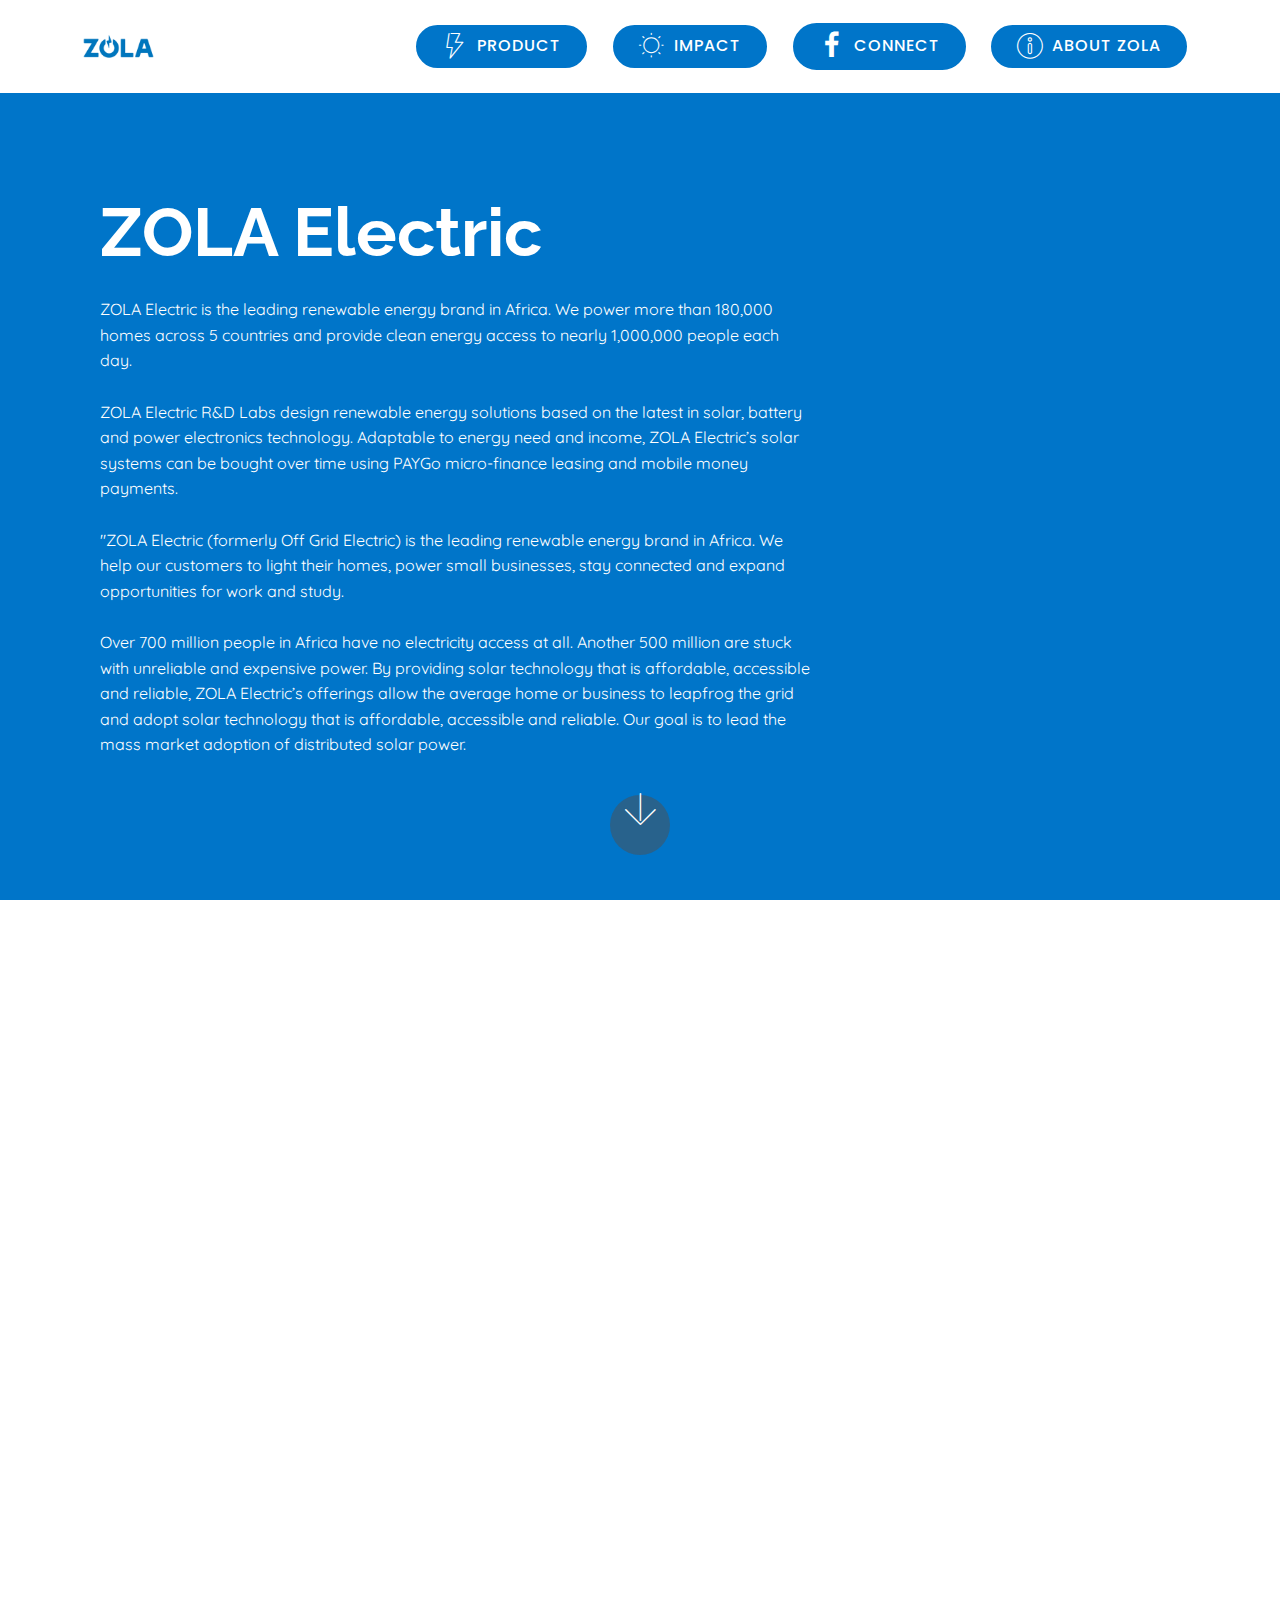
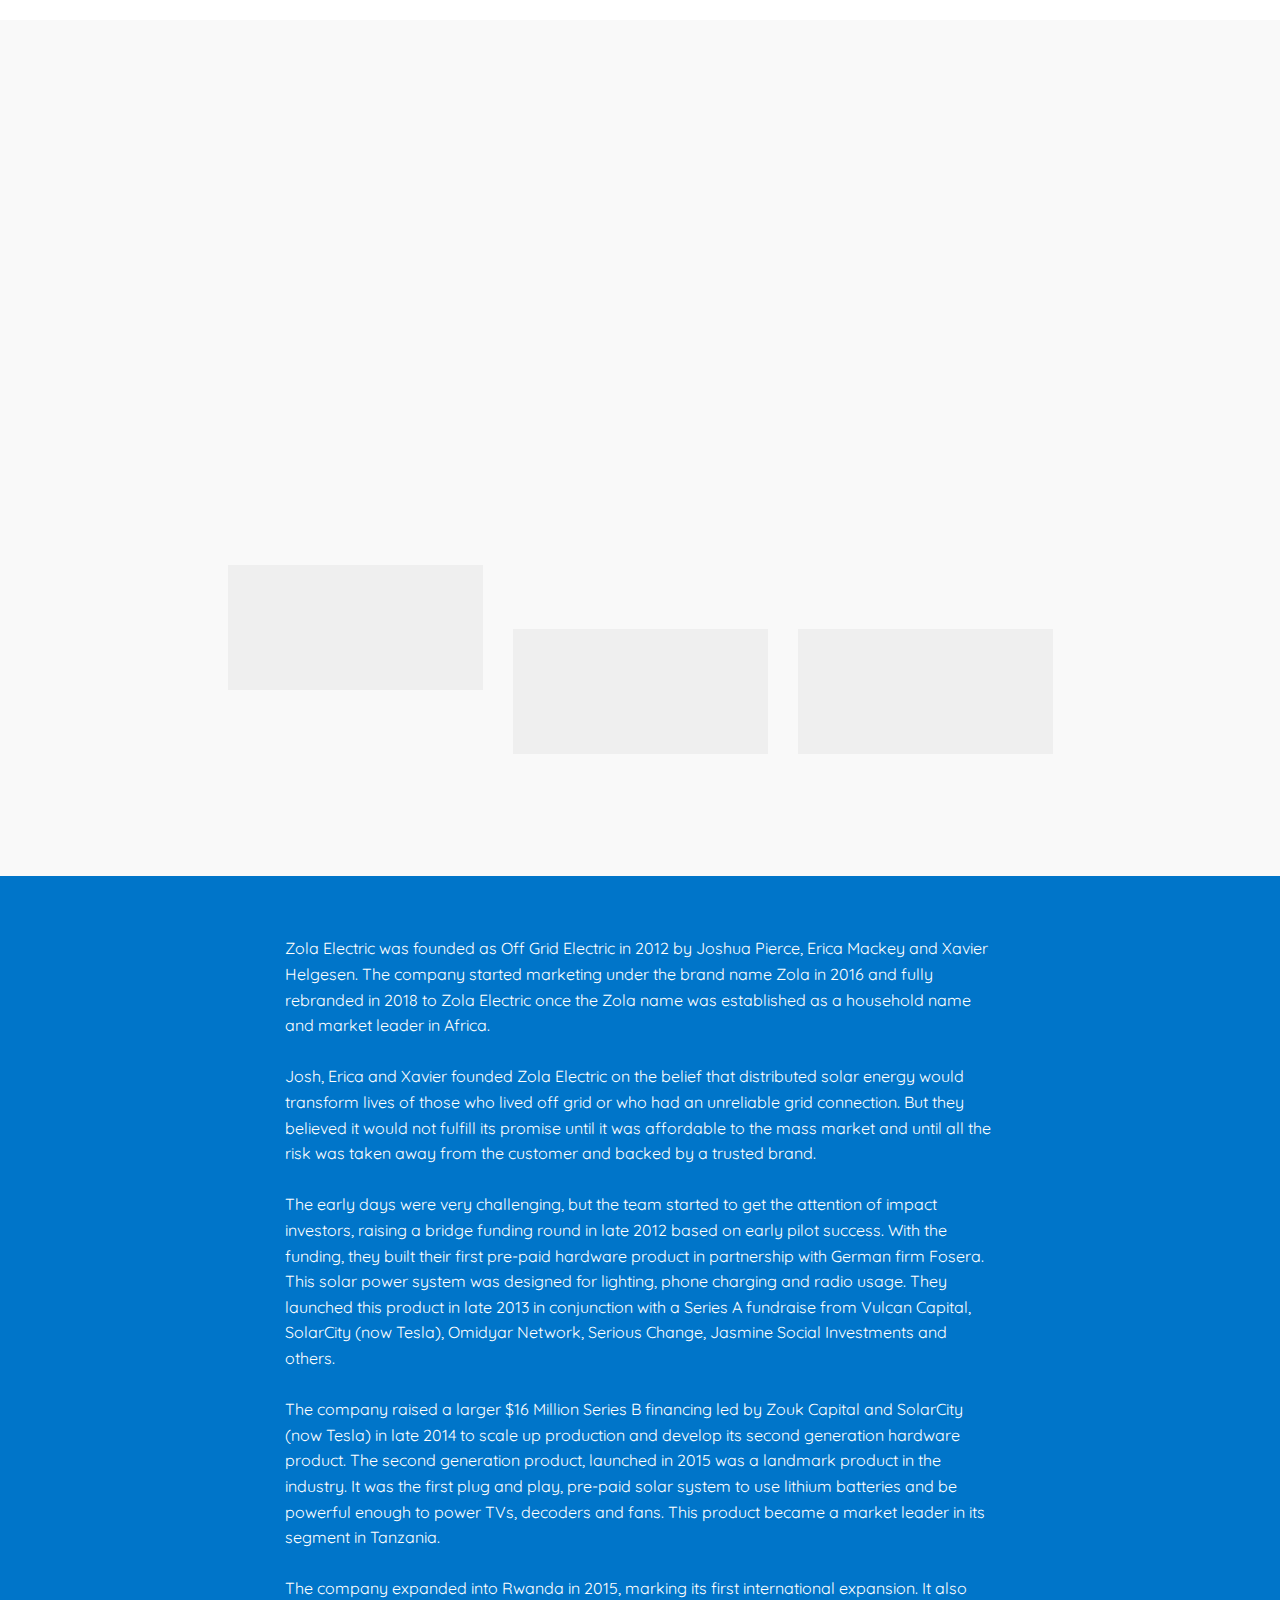
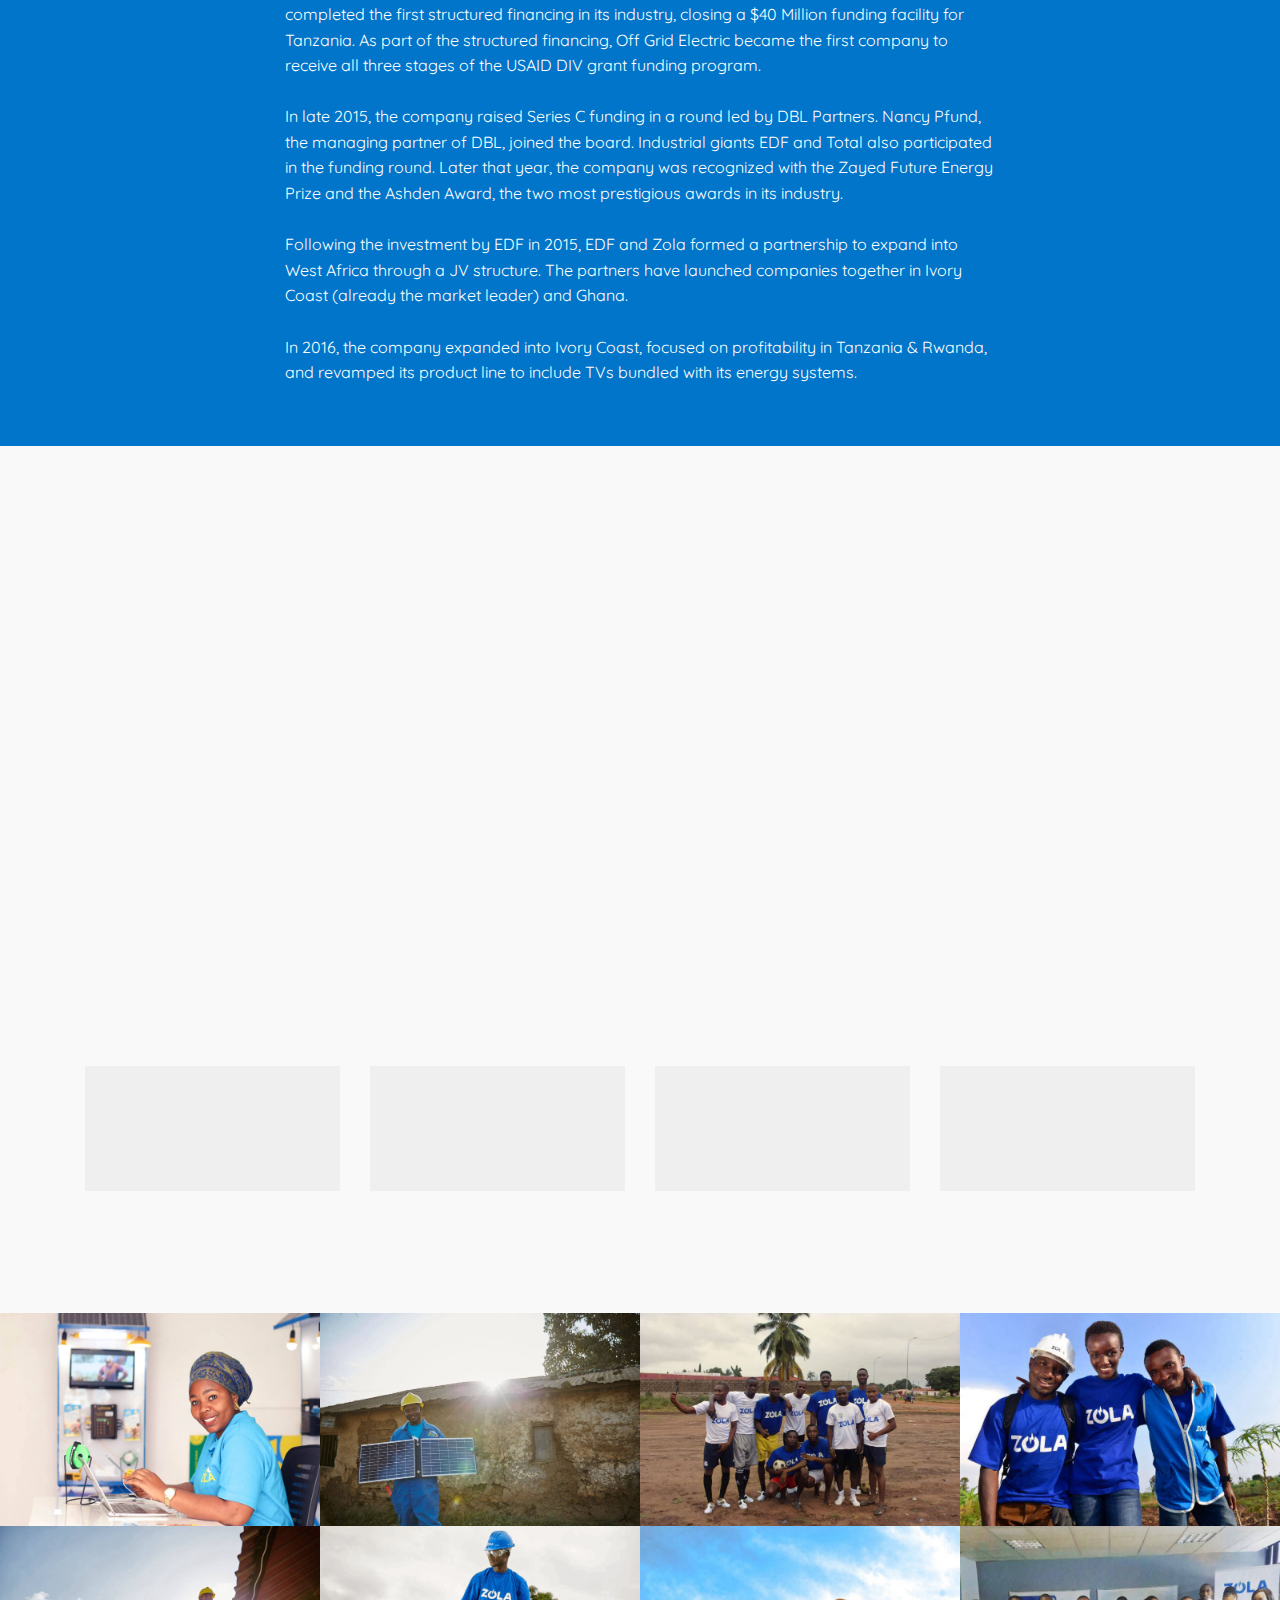
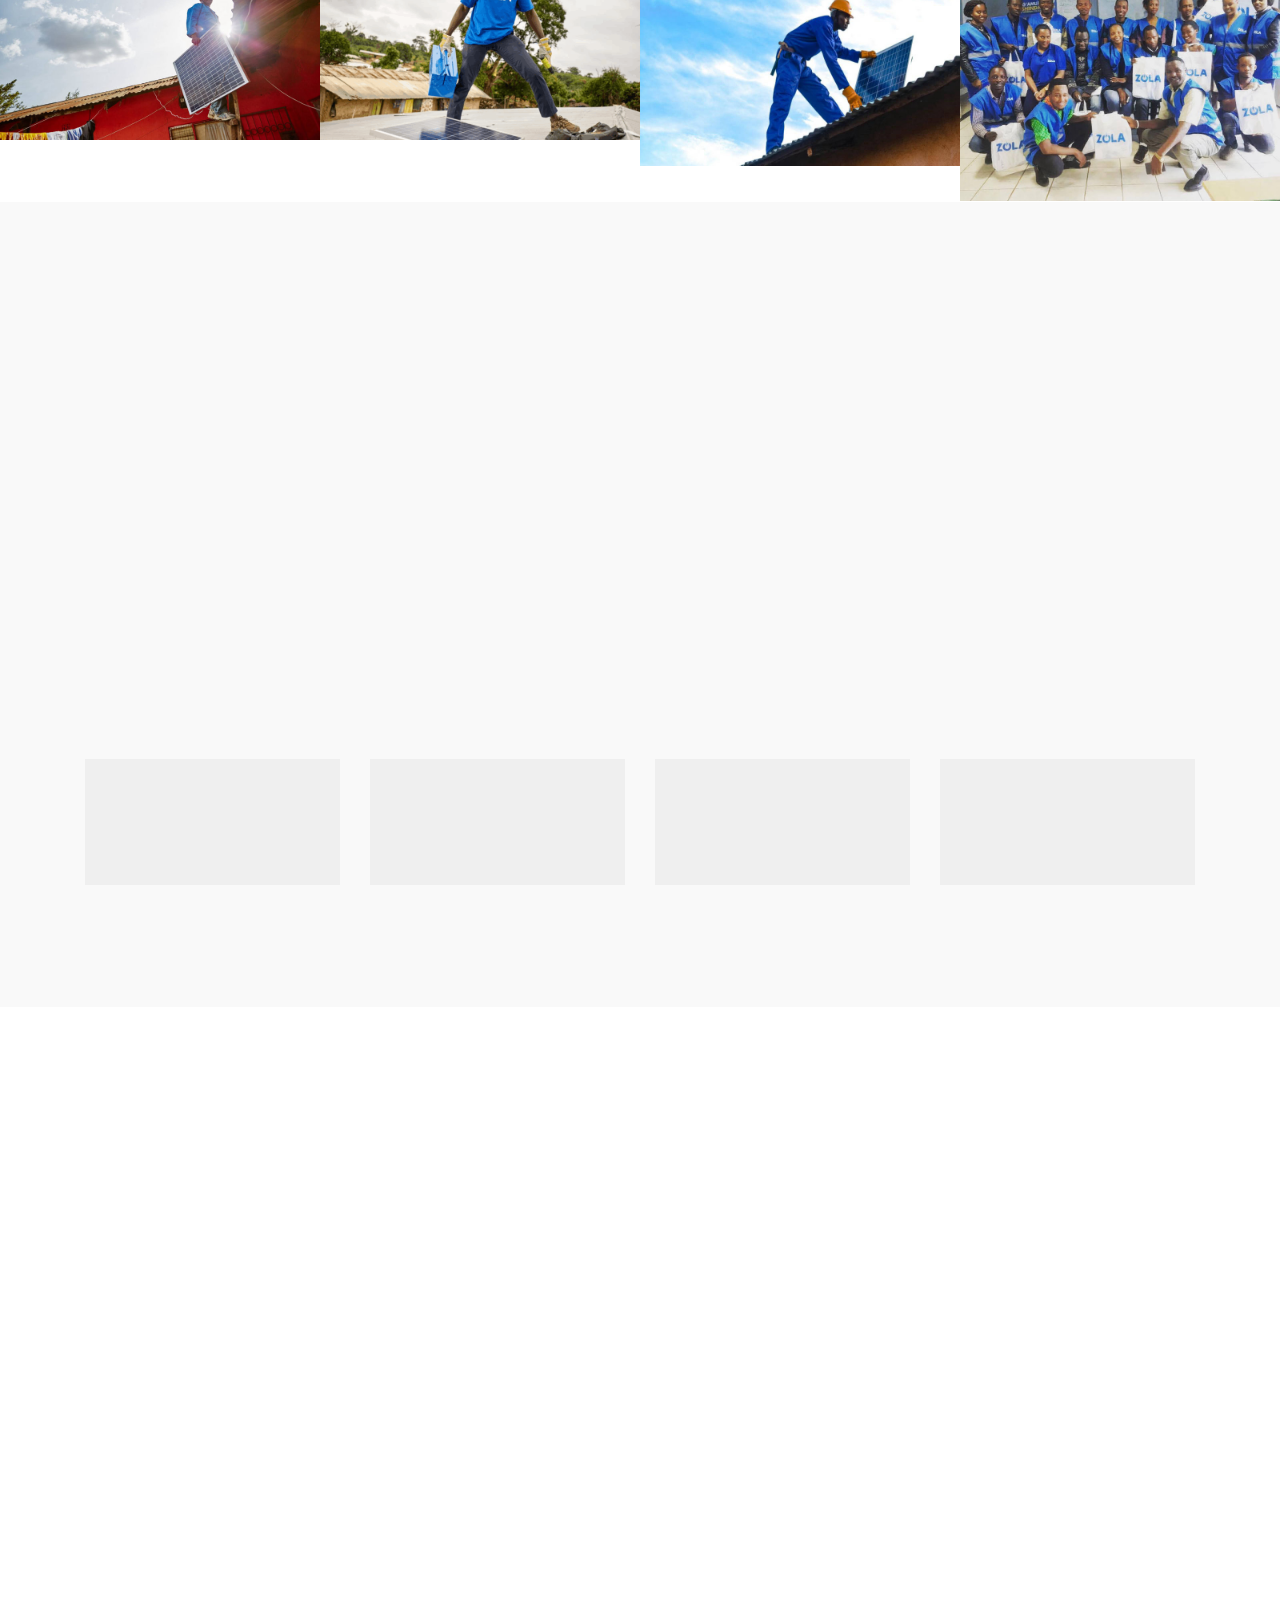
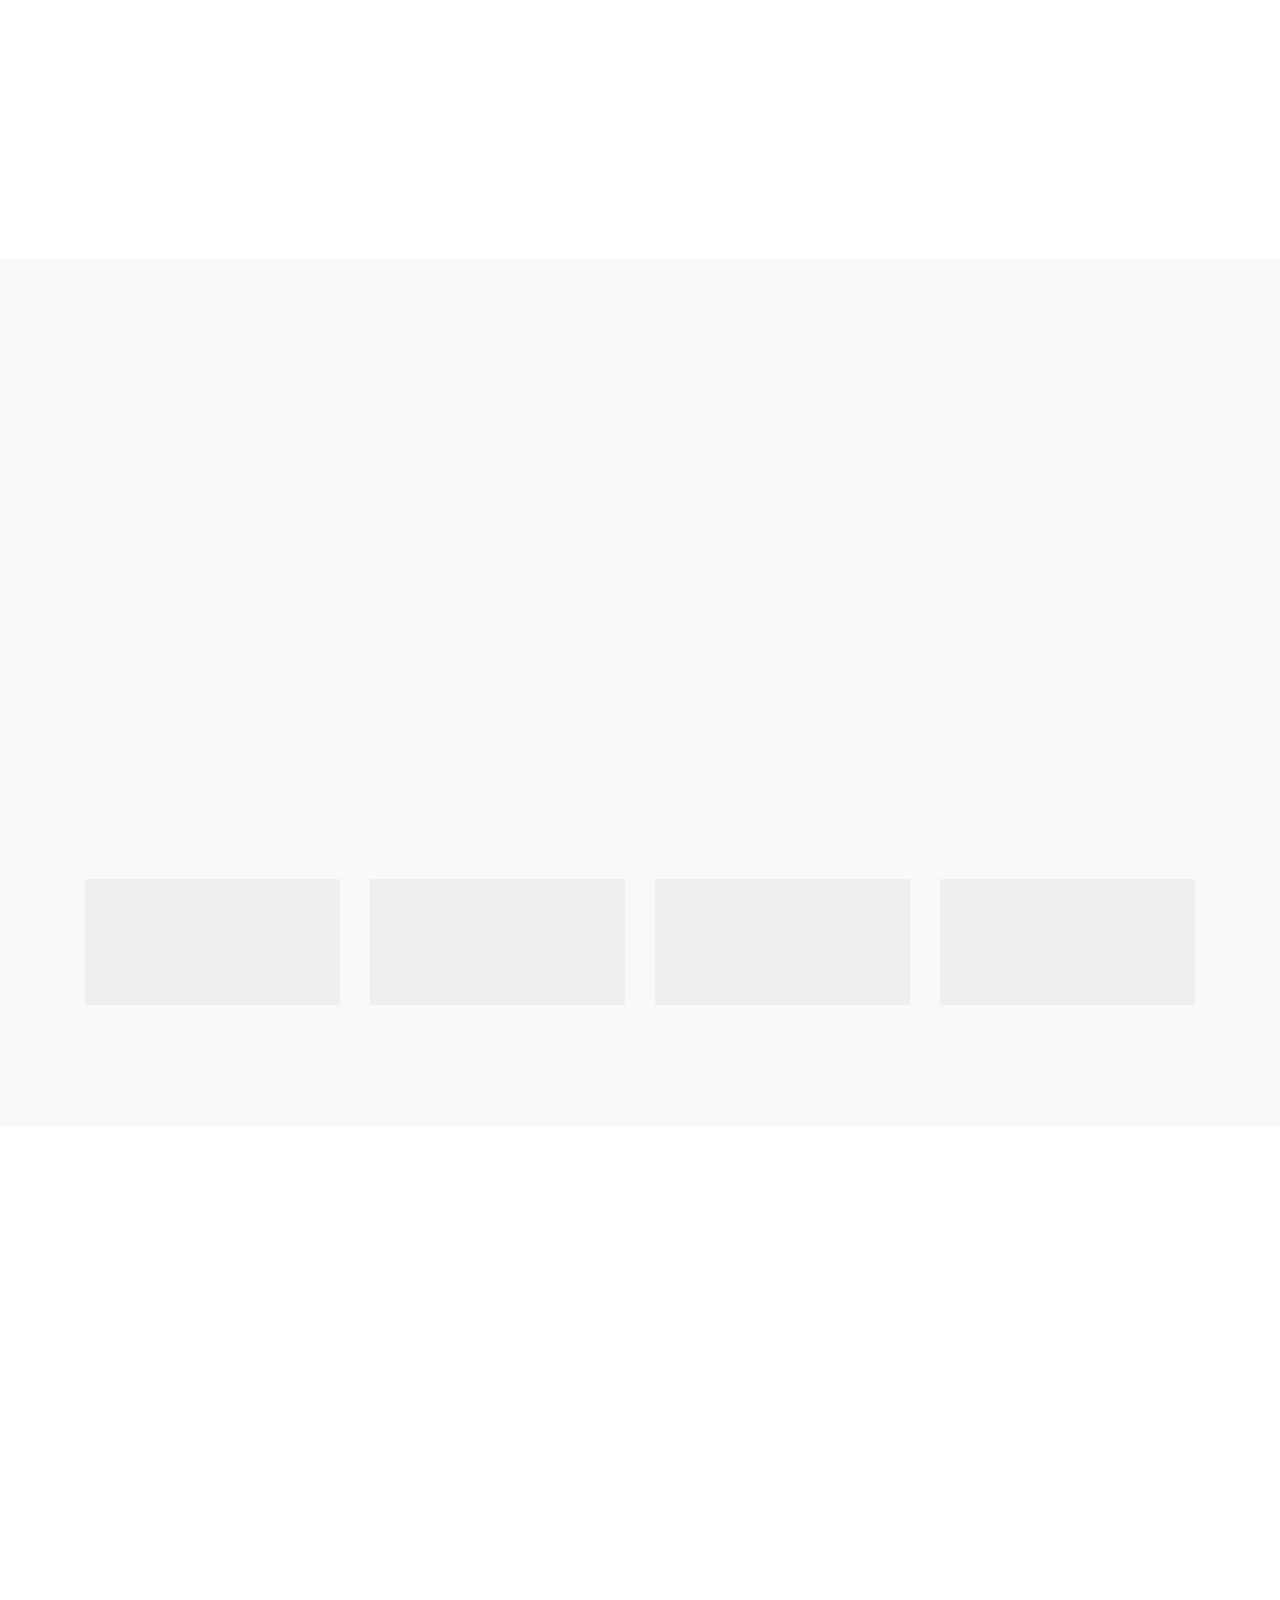
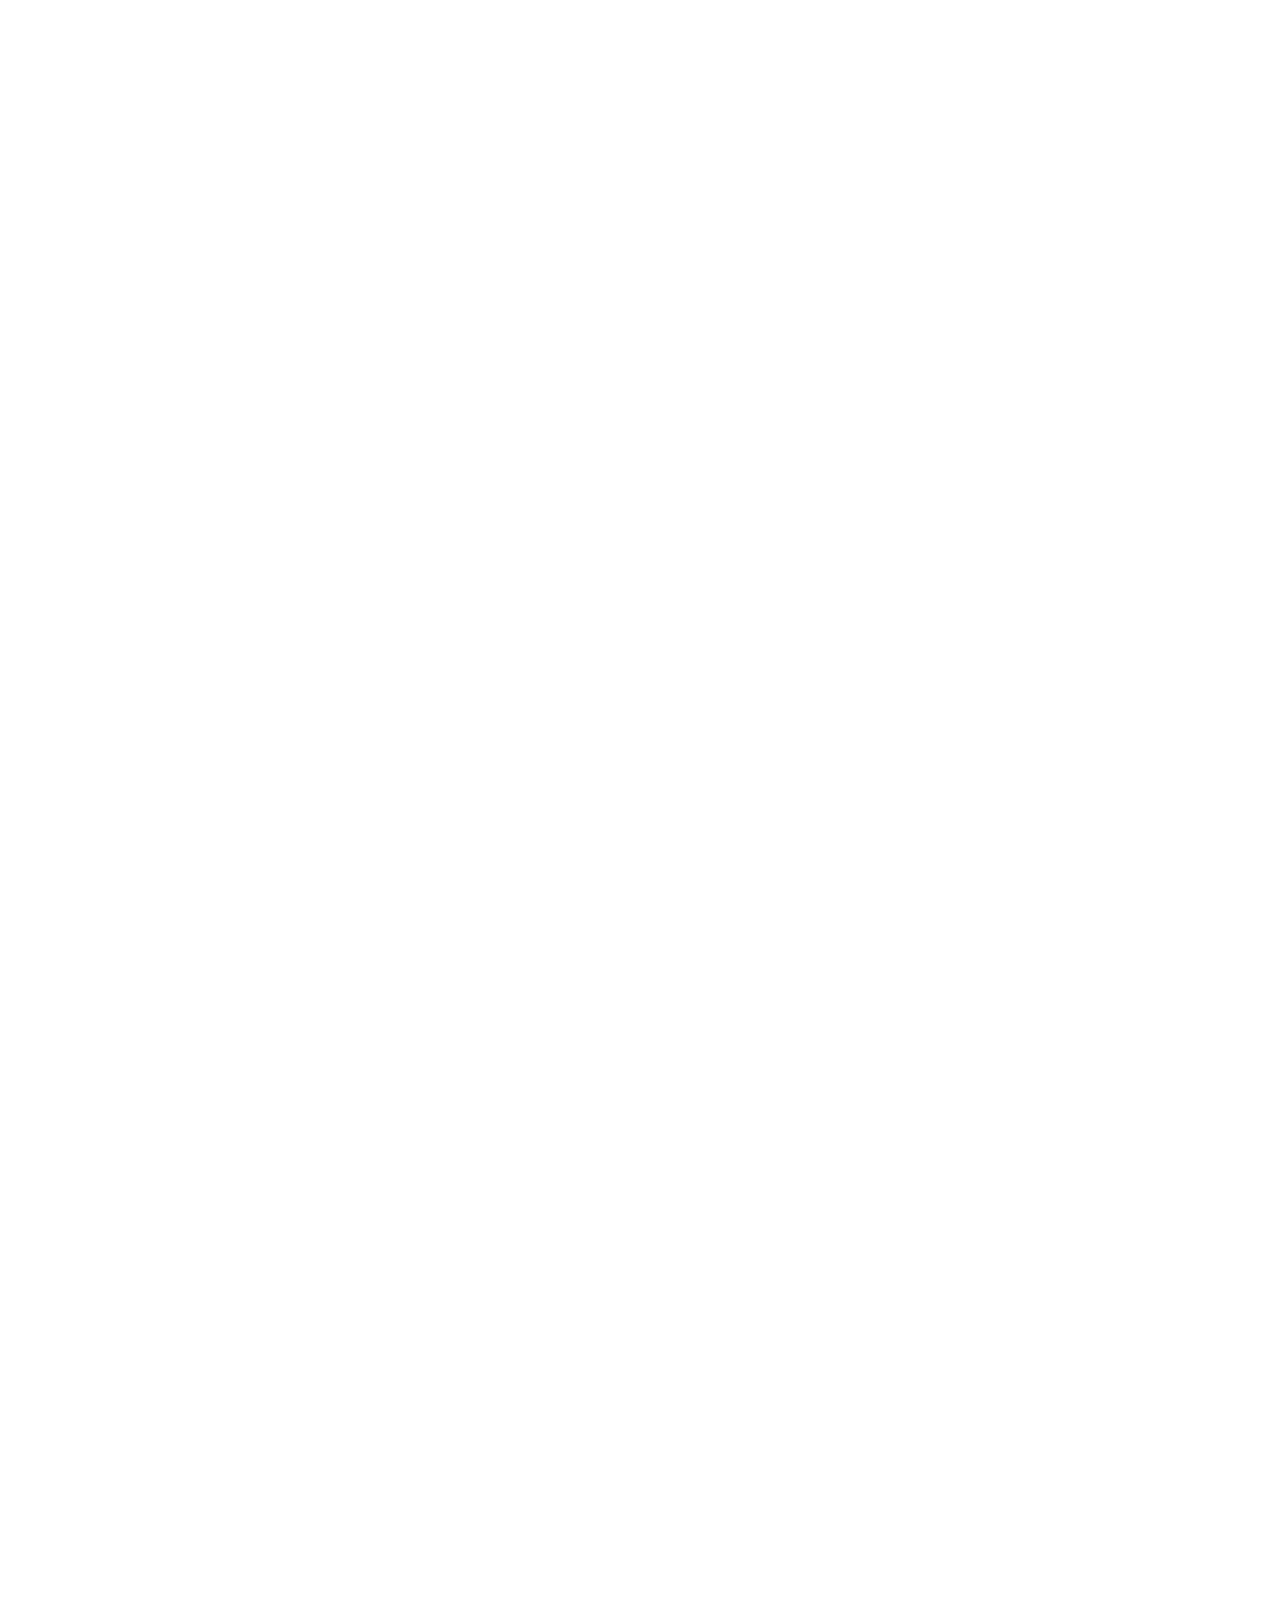
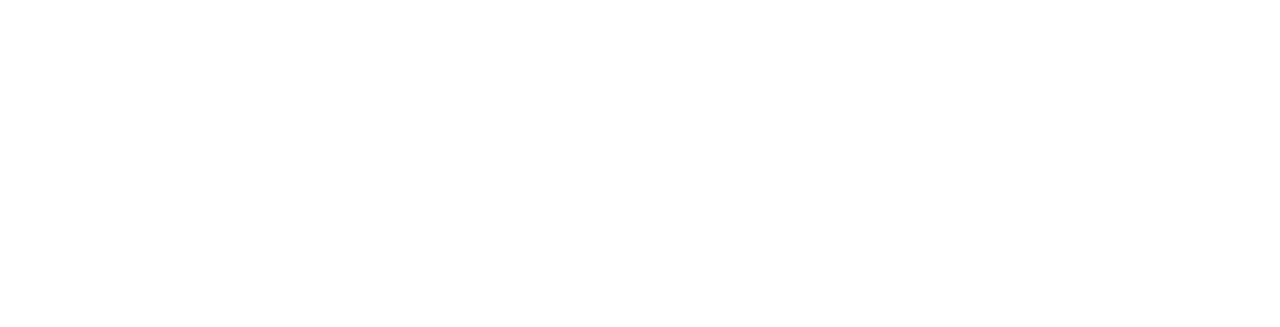
==== commit 6bc031f1: "create github pages" ====
--- a/page1.html
+++ b/page1.html
@@ -15,9 +15,10 @@
   <link rel="stylesheet" href="assets/bootstrap/css/bootstrap-grid.min.css">
   <link rel="stylesheet" href="assets/bootstrap/css/bootstrap-reboot.min.css">
   <link rel="stylesheet" href="assets/animatecss/animate.min.css">
+  <link rel="stylesheet" href="assets/dropdown/css/style.css">
   <link rel="stylesheet" href="assets/socicon/css/styles.css">
-  <link rel="stylesheet" href="assets/dropdown/css/style.css">
   <link rel="stylesheet" href="assets/theme/css/style.css">
+  <link rel="stylesheet" href="assets/gallery/style.css">
   <link rel="stylesheet" href="assets/mobirise/css/mbr-additional.css" type="text/css">
   
   
@@ -64,18 +65,7 @@
     </nav>
 </section>
 
-<section class="engine"><a href="https://mobiri.se/i">site creation software</a></section><section class="cid-qYaWodqoBB" id="video2-t">
-
-    
-    
-    <figure class="mbr-figure align-center">
-        <div class="video-block" style="width: 100%;">
-            <div><iframe class="mbr-embedded-video" src="https://www.youtube.com/embed/zkPHni6iZUs?rel=0&amp;amp;showinfo=0&amp;autoplay=0&amp;loop=0" width="1280" height="720" frameborder="0" allowfullscreen></iframe></div>
-        </div>
-    </figure>
-</section>
-
-<section class="header9 cid-r65CkanrKj mbr-fullscreen" id="header9-1f">
+<section class="engine"><a href="https://mobiri.se/d">web maker</a></section><section class="header9 cid-r65CkanrKj mbr-fullscreen" id="header9-1f">
 
     
 
@@ -84,13 +74,10 @@
     <div class="container">
         <div class="media-container-column mbr-white col-md-8">
             <h1 class="mbr-section-title align-left mbr-bold pb-3 mbr-fonts-style display-1">
-                ZOLA Electric</h1>
-            <h3 class="mbr-section-subtitle align-left mbr-light pb-3 mbr-fonts-style display-2">⚡️</h3>
+                <br>ZOLA Electric</h1>
+            
             <p class="mbr-text align-left pb-3 mbr-fonts-style display-7">ZOLA Electric is the leading renewable energy brand in Africa. We power more than 180,000 homes across 5 countries and provide clean energy access to nearly 1,000,000 people each day. <br><br>ZOLA Electric R&amp;D Labs design renewable energy solutions based on the latest in solar, battery and power electronics technology. Adaptable to energy need and income, ZOLA Electric’s solar systems can be bought over time using PAYGo micro-finance leasing and mobile money payments.<br><br>"ZOLA Electric (formerly Off Grid Electric) is the leading renewable energy brand in Africa. We help our customers to light their homes, power small businesses, stay connected and expand opportunities for work and study. <br> <br>Over 700 million people in Africa have no electricity access at all. Another 500 million are stuck with unreliable and expensive power. By providing solar technology that is affordable, accessible and reliable, ZOLA Electric’s offerings allow the average home or business to leapfrog the grid and adopt solar technology that is affordable, accessible and reliable. Our goal is to lead the mass market adoption of distributed solar power.<br></p>
-            <div class="mbr-section-btn align-left">
-                <a class="btn btn-md btn-primary display-4" href="https://mobirise.com">LEARN MORE</a>
-                <a class="btn btn-md btn-black-outline display-4" href="https://mobirise.com">LIVE DEMO</a>
-            </div>
+            
         </div>
     </div>
 
@@ -99,6 +86,17 @@
             <i class="mbri-down mbr-iconfont"></i>
         </a>
     </div>
+</section>
+
+<section class="cid-qYaWodqoBB" id="video2-t">
+
+    
+    
+    <figure class="mbr-figure align-center">
+        <div class="video-block" style="width: 100%;">
+            <div><iframe class="mbr-embedded-video" src="https://www.youtube.com/embed/zkPHni6iZUs?rel=0&amp;amp;showinfo=0&amp;autoplay=0&amp;loop=0" width="1280" height="720" frameborder="0" allowfullscreen></iframe></div>
+        </div>
+    </figure>
 </section>
 
 <section class="features16 cid-qYb2pEI7zY" id="features16-y">
@@ -382,14 +380,14 @@
     </div>
 </section>
 
-<section class="carousel slide cid-r65NwdRWao" data-interval="false" id="slider2-1p">
-
-    
-    <div class="container content-slider">
-        <div class="content-slider-wrap">
-            <div><div class="mbr-slider slide carousel" data-pause="true" data-keyboard="false" data-ride="false" data-interval="false"><ol class="carousel-indicators"><li data-app-prevent-settings="" data-target="#slider2-1p" class=" active" data-slide-to="0"></li><li data-app-prevent-settings="" data-target="#slider2-1p" data-slide-to="1"></li><li data-app-prevent-settings="" data-target="#slider2-1p" data-slide-to="2"></li></ol><div class="carousel-inner" role="listbox"><div class="carousel-item slider-fullscreen-image active" data-bg-video-slide="false" style="background-image: url(assets/images/1.jpg);"><div class="container container-slide"><div class="image_wrapper"><div class="mbr-overlay"></div><img src="assets/images/1.jpg"><div class="carousel-caption justify-content-center"><div class="col-10 align-center"><p class="lead mbr-text mbr-fonts-style display-7">Choose from the large selection of latest pre-made blocks - jumbotrons, hero images, parallax scrolling, video backgrounds, hamburger menu, sticky header and more.</p></div></div></div></div></div><div class="carousel-item slider-fullscreen-image" data-bg-video-slide="https://www.youtube.com/watch?v=fwkKc6M60-0"><div class="mbr-overlay"></div><div class="container container-slide"><div class="image_wrapper"><img src="assets/images/2.jpg" style="opacity: 0;"><div class="carousel-caption justify-content-center"><div class="col-10 align-center"><p class="lead mbr-text mbr-fonts-style display-7">Slide with youtube video background and color overlay. Title and text are aligned to the left.</p></div></div></div></div></div><div class="carousel-item slider-fullscreen-image" data-bg-video-slide="false" style="background-image: url(assets/images/3.jpg);"><div class="container container-slide"><div class="image_wrapper"><div class="mbr-overlay"></div><img src="assets/images/3.jpg"><div class="carousel-caption justify-content-center"><div class="col-10 align-center"><p class="lead mbr-text mbr-fonts-style display-7">Choose from the large selection of latest pre-made blocks - jumbotrons, hero images, parallax scrolling, video backgrounds, hamburger menu, sticky header and more.</p></div></div></div></div></div></div><a data-app-prevent-settings="" class="carousel-control carousel-control-prev" role="button" data-slide="prev" href="#slider2-1p"><span aria-hidden="true" class="mbri-left mbr-iconfont"></span><span class="sr-only">Previous</span></a><a data-app-prevent-settings="" class="carousel-control carousel-control-next" role="button" data-slide="next" href="#slider2-1p"><span aria-hidden="true" class="mbri-right mbr-iconfont"></span><span class="sr-only">Next</span></a></div></div> 
-        </div>
-    </div>
+<section class="mbr-gallery mbr-slider-carousel cid-r65SQ1eBzM" id="gallery3-1s">
+
+    
+
+    <div>
+        <div><!-- Filter --><!-- Gallery --><div class="mbr-gallery-row"><div class="mbr-gallery-layout-default"><div><div><div class="mbr-gallery-item mbr-gallery-item--pNaN" data-video-url="false" data-tags="Awesome"><div href="#lb-gallery3-1s" data-slide-to="0" data-toggle="modal"><img src="assets/images/unset-1-1400x933-800x533.jpg" alt="" title=""><span class="icon-focus"></span></div></div><div class="mbr-gallery-item mbr-gallery-item--pNaN" data-video-url="false" data-tags="Responsive"><div href="#lb-gallery3-1s" data-slide-to="1" data-toggle="modal"><img src="assets/images/2017-01-off-grid-electric-tanzania-solar-power-africa-009-g0a3089-preview-1-1280x853-800x533.jpg" alt="" title=""><span class="icon-focus"></span></div></div><div class="mbr-gallery-item mbr-gallery-item--pNaN" data-video-url="false" data-tags="Creative"><div href="#lb-gallery3-1s" data-slide-to="2" data-toggle="modal"><img src="assets/images/zola-football-civ-2-1824x1216-800x533.jpg" alt="" title=""><span class="icon-focus"></span></div></div><div class="mbr-gallery-item mbr-gallery-item--pNaN" data-video-url="false" data-tags="Animated"><div href="#lb-gallery3-1s" data-slide-to="3" data-toggle="modal"><img src="assets/images/zola-friends-1000x668-800x534.jpg" alt="" title=""><span class="icon-focus"></span></div></div><div class="mbr-gallery-item mbr-gallery-item--pNaN" data-video-url="false" data-tags="Awesome"><div href="#lb-gallery3-1s" data-slide-to="4" data-toggle="modal"><img src="assets/images/zola-install-1400x933-800x533.jpg" alt="" title=""><span class="icon-focus"></span></div></div><div class="mbr-gallery-item mbr-gallery-item--pNaN" data-video-url="false" data-tags="Awesome"><div href="#lb-gallery3-1s" data-slide-to="5" data-toggle="modal"><img src="assets/images/zola-employee-solar-roof-955x636-800x533.png" alt="" title=""><span class="icon-focus"></span></div></div><div class="mbr-gallery-item mbr-gallery-item--pNaN" data-video-url="false" data-tags="Responsive"><div href="#lb-gallery3-1s" data-slide-to="6" data-toggle="modal"><img src="assets/images/untitled-drawing-4-960x720-800x600.jpg" alt="" title=""><span class="icon-focus"></span></div></div><div class="mbr-gallery-item mbr-gallery-item--pNaN" data-video-url="false" data-tags="Animated"><div href="#lb-gallery3-1s" data-slide-to="7" data-toggle="modal"><img src="assets/images/24e7281b2d943bd8024e66a8ae243aa3-1080x927-800x687.jpg" alt="" title=""><span class="icon-focus"></span></div></div></div></div><div class="clearfix"></div></div></div><!-- Lightbox --><div data-app-prevent-settings="" class="mbr-slider modal fade carousel slide" tabindex="-1" data-keyboard="true" data-interval="false" id="lb-gallery3-1s"><div class="modal-dialog"><div class="modal-content"><div class="modal-body"><div class="carousel-inner"><div class="carousel-item"><img src="assets/images/unset-1-1400x933.jpg" alt="" title=""></div><div class="carousel-item"><img src="assets/images/2017-01-off-grid-electric-tanzania-solar-power-africa-009-g0a3089-preview-1-1280x853.jpg" alt="" title=""></div><div class="carousel-item"><img src="assets/images/zola-football-civ-2-1824x1216.jpg" alt="" title=""></div><div class="carousel-item"><img src="assets/images/zola-friends-1000x668.jpg" alt="" title=""></div><div class="carousel-item"><img src="assets/images/zola-install-1400x933.jpg" alt="" title=""></div><div class="carousel-item"><img src="assets/images/zola-employee-solar-roof-955x636.png" alt="" title=""></div><div class="carousel-item"><img src="assets/images/untitled-drawing-4-960x720.jpg" alt="" title=""></div><div class="carousel-item active"><img src="assets/images/24e7281b2d943bd8024e66a8ae243aa3-1080x927.jpg" alt="" title=""></div></div><a class="carousel-control carousel-control-prev" role="button" data-slide="prev" href="#lb-gallery3-1s"><span class="mbri-left mbr-iconfont" aria-hidden="true"></span><span class="sr-only">Previous</span></a><a class="carousel-control carousel-control-next" role="button" data-slide="next" href="#lb-gallery3-1s"><span class="mbri-right mbr-iconfont" aria-hidden="true"></span><span class="sr-only">Next</span></a><a class="close" href="#" role="button" data-dismiss="modal"><span class="sr-only">Close</span></a></div></div></div></div></div>
+    </div>
+
 </section>
 
 <section class="features16 cid-qYb3acD3QD" id="features16-z">
@@ -403,109 +401,109 @@
             
         <div class="team-item col-lg-3 col-md-6">
                 <div class="item-image">
-                    <img src="assets/images/face61.jpg">
-                </div>
-                <div class="item-caption py-3">
-                    <div class="item-name px-2">
-                        <p class="mbr-fonts-style display-5">
-                           John Smith
-                        </p>
-                    </div>
-                    <div class="item-role px-2">
-                        <p>Developer</p>
-                    </div>
-                    <div class="item-social pt-2">
-                        <a href="https://twitter.com/mobirise" target="_blank">
-                            <span class="p-1 socicon-twitter socicon mbr-iconfont mbr-iconfont-social"></span>
-                        </a>
-                        <a href="https://www.facebook.com/pages/Mobirise/1616226671953247" target="_blank">
-                            <span class="p-1 socicon-facebook socicon mbr-iconfont mbr-iconfont-social"></span>
-                        </a>
-                        <a href="https://plus.google.com/u/0/+Mobirise" target="_blank">
-                            <span class="p-1 socicon-googleplus socicon mbr-iconfont mbr-iconfont-social"></span>
-                        </a>
-                        <a href="https://www.linkedin.com/in/mobirise" target="_blank">
-                            
-                        </a>
-                        <a href="https://www.instagram.com/mobirise/" target="_blank">
-                            
-                        </a>
-                        <a href="https://www.youtube.com/channel/UCt_tncVAetpK5JeM8L-8jyw" target="_blank">    
-                            
-                        </a>
-                    </div>
-                </div>
-            </div><div class="team-item col-lg-3 col-md-6">
-                <div class="item-image">
-                    <img src="assets/images/face61.jpg">
-                </div>
-                <div class="item-caption py-3">
-                    <div class="item-name px-2">
-                        <p class="mbr-fonts-style display-5">
-                           John Smith
-                        </p>
-                    </div>
-                    <div class="item-role px-2">
-                        <p>Developer</p>
-                    </div>
-                    <div class="item-social pt-2">
-                        <a href="https://twitter.com/mobirise" target="_blank">
-                            <span class="p-1 socicon-twitter socicon mbr-iconfont mbr-iconfont-social"></span>
-                        </a>
-                        <a href="https://www.facebook.com/pages/Mobirise/1616226671953247" target="_blank">
-                            <span class="p-1 socicon-facebook socicon mbr-iconfont mbr-iconfont-social"></span>
-                        </a>
-                        <a href="https://plus.google.com/u/0/+Mobirise" target="_blank">
-                            <span class="p-1 socicon-googleplus socicon mbr-iconfont mbr-iconfont-social"></span>
-                        </a>
-                        <a href="https://www.linkedin.com/in/mobirise" target="_blank">
-                            
-                        </a>
-                        <a href="https://www.instagram.com/mobirise/" target="_blank">
-                            
-                        </a>
-                        <a href="https://www.youtube.com/channel/UCt_tncVAetpK5JeM8L-8jyw" target="_blank">    
-                            
-                        </a>
-                    </div>
-                </div>
-            </div><div class="team-item col-lg-3 col-md-6">
-                <div class="item-image">
-                    <img src="assets/images/face61.jpg">
-                </div>
-                <div class="item-caption py-3">
-                    <div class="item-name px-2">
-                        <p class="mbr-fonts-style display-5">
-                           John Smith
-                        </p>
-                    </div>
-                    <div class="item-role px-2">
-                        <p>Developer</p>
-                    </div>
-                    <div class="item-social pt-2">
-                        <a href="https://twitter.com/mobirise" target="_blank">
-                            <span class="p-1 socicon-twitter socicon mbr-iconfont mbr-iconfont-social"></span>
-                        </a>
-                        <a href="https://www.facebook.com/pages/Mobirise/1616226671953247" target="_blank">
-                            <span class="p-1 socicon-facebook socicon mbr-iconfont mbr-iconfont-social"></span>
-                        </a>
-                        <a href="https://plus.google.com/u/0/+Mobirise" target="_blank">
-                            <span class="p-1 socicon-googleplus socicon mbr-iconfont mbr-iconfont-social"></span>
-                        </a>
-                        <a href="https://www.linkedin.com/in/mobirise" target="_blank">
-                            
-                        </a>
-                        <a href="https://www.instagram.com/mobirise/" target="_blank">
-                            
-                        </a>
-                        <a href="https://www.youtube.com/channel/UCt_tncVAetpK5JeM8L-8jyw" target="_blank">    
-                            
-                        </a>
-                    </div>
-                </div>
-            </div><div class="team-item col-lg-3 col-md-6">
-                <div class="item-image">
-                    <img src="assets/images/face61.jpg">
+                    <img src="assets/images/face62.jpg">
+                </div>
+                <div class="item-caption py-3">
+                    <div class="item-name px-2">
+                        <p class="mbr-fonts-style display-5">
+                           John Smith
+                        </p>
+                    </div>
+                    <div class="item-role px-2">
+                        <p>Developer</p>
+                    </div>
+                    <div class="item-social pt-2">
+                        <a href="https://twitter.com/mobirise" target="_blank">
+                            <span class="p-1 socicon-twitter socicon mbr-iconfont mbr-iconfont-social"></span>
+                        </a>
+                        <a href="https://www.facebook.com/pages/Mobirise/1616226671953247" target="_blank">
+                            <span class="p-1 socicon-facebook socicon mbr-iconfont mbr-iconfont-social"></span>
+                        </a>
+                        <a href="https://plus.google.com/u/0/+Mobirise" target="_blank">
+                            <span class="p-1 socicon-googleplus socicon mbr-iconfont mbr-iconfont-social"></span>
+                        </a>
+                        <a href="https://www.linkedin.com/in/mobirise" target="_blank">
+                            
+                        </a>
+                        <a href="https://www.instagram.com/mobirise/" target="_blank">
+                            
+                        </a>
+                        <a href="https://www.youtube.com/channel/UCt_tncVAetpK5JeM8L-8jyw" target="_blank">    
+                            
+                        </a>
+                    </div>
+                </div>
+            </div><div class="team-item col-lg-3 col-md-6">
+                <div class="item-image">
+                    <img src="assets/images/face62.jpg">
+                </div>
+                <div class="item-caption py-3">
+                    <div class="item-name px-2">
+                        <p class="mbr-fonts-style display-5">
+                           John Smith
+                        </p>
+                    </div>
+                    <div class="item-role px-2">
+                        <p>Developer</p>
+                    </div>
+                    <div class="item-social pt-2">
+                        <a href="https://twitter.com/mobirise" target="_blank">
+                            <span class="p-1 socicon-twitter socicon mbr-iconfont mbr-iconfont-social"></span>
+                        </a>
+                        <a href="https://www.facebook.com/pages/Mobirise/1616226671953247" target="_blank">
+                            <span class="p-1 socicon-facebook socicon mbr-iconfont mbr-iconfont-social"></span>
+                        </a>
+                        <a href="https://plus.google.com/u/0/+Mobirise" target="_blank">
+                            <span class="p-1 socicon-googleplus socicon mbr-iconfont mbr-iconfont-social"></span>
+                        </a>
+                        <a href="https://www.linkedin.com/in/mobirise" target="_blank">
+                            
+                        </a>
+                        <a href="https://www.instagram.com/mobirise/" target="_blank">
+                            
+                        </a>
+                        <a href="https://www.youtube.com/channel/UCt_tncVAetpK5JeM8L-8jyw" target="_blank">    
+                            
+                        </a>
+                    </div>
+                </div>
+            </div><div class="team-item col-lg-3 col-md-6">
+                <div class="item-image">
+                    <img src="assets/images/face62.jpg">
+                </div>
+                <div class="item-caption py-3">
+                    <div class="item-name px-2">
+                        <p class="mbr-fonts-style display-5">
+                           John Smith
+                        </p>
+                    </div>
+                    <div class="item-role px-2">
+                        <p>Developer</p>
+                    </div>
+                    <div class="item-social pt-2">
+                        <a href="https://twitter.com/mobirise" target="_blank">
+                            <span class="p-1 socicon-twitter socicon mbr-iconfont mbr-iconfont-social"></span>
+                        </a>
+                        <a href="https://www.facebook.com/pages/Mobirise/1616226671953247" target="_blank">
+                            <span class="p-1 socicon-facebook socicon mbr-iconfont mbr-iconfont-social"></span>
+                        </a>
+                        <a href="https://plus.google.com/u/0/+Mobirise" target="_blank">
+                            <span class="p-1 socicon-googleplus socicon mbr-iconfont mbr-iconfont-social"></span>
+                        </a>
+                        <a href="https://www.linkedin.com/in/mobirise" target="_blank">
+                            
+                        </a>
+                        <a href="https://www.instagram.com/mobirise/" target="_blank">
+                            
+                        </a>
+                        <a href="https://www.youtube.com/channel/UCt_tncVAetpK5JeM8L-8jyw" target="_blank">    
+                            
+                        </a>
+                    </div>
+                </div>
+            </div><div class="team-item col-lg-3 col-md-6">
+                <div class="item-image">
+                    <img src="assets/images/face62.jpg">
                 </div>
                 <div class="item-caption py-3">
                     <div class="item-name px-2">
@@ -539,6 +537,20 @@
                 </div>
             </div></div>    
     </div>
+</section>
+
+<section class="cid-r661NhENSf" id="image2-1v">
+
+    
+
+    <figure class="mbr-figure">
+        <div class="image-block" style="width: 100%;">
+            <img src="assets/images/zola-employee-solar-roof-955x636.png" alt="Mobirise" title="">
+            <figcaption class="mbr-figure-caption mbr-figure-caption-over">
+                <div class="container pb-5 mbr-white align-center mbr-fonts-style display-1"></div>
+            </figcaption>
+        </div>
+    </figure>
 </section>
 
 <section class="features16 cid-qYb3t1RpQV" id="features16-10">
@@ -555,109 +567,109 @@
             
         <div class="team-item col-lg-3 col-md-6">
                 <div class="item-image">
-                    <img src="assets/images/face61.jpg">
-                </div>
-                <div class="item-caption py-3">
-                    <div class="item-name px-2">
-                        <p class="mbr-fonts-style display-5">
-                           John Smith
-                        </p>
-                    </div>
-                    <div class="item-role px-2">
-                        <p>Developer</p>
-                    </div>
-                    <div class="item-social pt-2">
-                        <a href="https://twitter.com/mobirise" target="_blank">
-                            <span class="p-1 socicon-twitter socicon mbr-iconfont mbr-iconfont-social"></span>
-                        </a>
-                        <a href="https://www.facebook.com/pages/Mobirise/1616226671953247" target="_blank">
-                            <span class="p-1 socicon-facebook socicon mbr-iconfont mbr-iconfont-social"></span>
-                        </a>
-                        <a href="https://plus.google.com/u/0/+Mobirise" target="_blank">
-                            <span class="p-1 socicon-googleplus socicon mbr-iconfont mbr-iconfont-social"></span>
-                        </a>
-                        <a href="https://www.linkedin.com/in/mobirise" target="_blank">
-                            <span class="p-1 socicon-linkedin socicon mbr-iconfont mbr-iconfont-social"></span>
-                        </a>
-                        <a href="https://www.instagram.com/mobirise/" target="_blank">
-                            
-                        </a>
-                        <a href="https://www.youtube.com/channel/UCt_tncVAetpK5JeM8L-8jyw" target="_blank">    
-                            
-                        </a>
-                    </div>
-                </div>
-            </div><div class="team-item col-lg-3 col-md-6">
-                <div class="item-image">
-                    <img src="assets/images/face61.jpg">
-                </div>
-                <div class="item-caption py-3">
-                    <div class="item-name px-2">
-                        <p class="mbr-fonts-style display-5">
-                           John Smith
-                        </p>
-                    </div>
-                    <div class="item-role px-2">
-                        <p>Developer</p>
-                    </div>
-                    <div class="item-social pt-2">
-                        <a href="https://twitter.com/mobirise" target="_blank">
-                            <span class="p-1 socicon-twitter socicon mbr-iconfont mbr-iconfont-social"></span>
-                        </a>
-                        <a href="https://www.facebook.com/pages/Mobirise/1616226671953247" target="_blank">
-                            <span class="p-1 socicon-facebook socicon mbr-iconfont mbr-iconfont-social"></span>
-                        </a>
-                        <a href="https://plus.google.com/u/0/+Mobirise" target="_blank">
-                            <span class="p-1 socicon-googleplus socicon mbr-iconfont mbr-iconfont-social"></span>
-                        </a>
-                        <a href="https://www.linkedin.com/in/mobirise" target="_blank">
-                            <span class="p-1 socicon-linkedin socicon mbr-iconfont mbr-iconfont-social"></span>
-                        </a>
-                        <a href="https://www.instagram.com/mobirise/" target="_blank">
-                            
-                        </a>
-                        <a href="https://www.youtube.com/channel/UCt_tncVAetpK5JeM8L-8jyw" target="_blank">    
-                            
-                        </a>
-                    </div>
-                </div>
-            </div><div class="team-item col-lg-3 col-md-6">
-                <div class="item-image">
-                    <img src="assets/images/face61.jpg">
-                </div>
-                <div class="item-caption py-3">
-                    <div class="item-name px-2">
-                        <p class="mbr-fonts-style display-5">
-                           John Smith
-                        </p>
-                    </div>
-                    <div class="item-role px-2">
-                        <p>Developer</p>
-                    </div>
-                    <div class="item-social pt-2">
-                        <a href="https://twitter.com/mobirise" target="_blank">
-                            <span class="p-1 socicon-twitter socicon mbr-iconfont mbr-iconfont-social"></span>
-                        </a>
-                        <a href="https://www.facebook.com/pages/Mobirise/1616226671953247" target="_blank">
-                            <span class="p-1 socicon-facebook socicon mbr-iconfont mbr-iconfont-social"></span>
-                        </a>
-                        <a href="https://plus.google.com/u/0/+Mobirise" target="_blank">
-                            <span class="p-1 socicon-googleplus socicon mbr-iconfont mbr-iconfont-social"></span>
-                        </a>
-                        <a href="https://www.linkedin.com/in/mobirise" target="_blank">
-                            <span class="p-1 socicon-linkedin socicon mbr-iconfont mbr-iconfont-social"></span>
-                        </a>
-                        <a href="https://www.instagram.com/mobirise/" target="_blank">
-                            
-                        </a>
-                        <a href="https://www.youtube.com/channel/UCt_tncVAetpK5JeM8L-8jyw" target="_blank">    
-                            
-                        </a>
-                    </div>
-                </div>
-            </div><div class="team-item col-lg-3 col-md-6">
-                <div class="item-image">
-                    <img src="assets/images/face61.jpg">
+                    <img src="assets/images/face62.jpg">
+                </div>
+                <div class="item-caption py-3">
+                    <div class="item-name px-2">
+                        <p class="mbr-fonts-style display-5">
+                           John Smith
+                        </p>
+                    </div>
+                    <div class="item-role px-2">
+                        <p>Developer</p>
+                    </div>
+                    <div class="item-social pt-2">
+                        <a href="https://twitter.com/mobirise" target="_blank">
+                            <span class="p-1 socicon-twitter socicon mbr-iconfont mbr-iconfont-social"></span>
+                        </a>
+                        <a href="https://www.facebook.com/pages/Mobirise/1616226671953247" target="_blank">
+                            <span class="p-1 socicon-facebook socicon mbr-iconfont mbr-iconfont-social"></span>
+                        </a>
+                        <a href="https://plus.google.com/u/0/+Mobirise" target="_blank">
+                            <span class="p-1 socicon-googleplus socicon mbr-iconfont mbr-iconfont-social"></span>
+                        </a>
+                        <a href="https://www.linkedin.com/in/mobirise" target="_blank">
+                            <span class="p-1 socicon-linkedin socicon mbr-iconfont mbr-iconfont-social"></span>
+                        </a>
+                        <a href="https://www.instagram.com/mobirise/" target="_blank">
+                            
+                        </a>
+                        <a href="https://www.youtube.com/channel/UCt_tncVAetpK5JeM8L-8jyw" target="_blank">    
+                            
+                        </a>
+                    </div>
+                </div>
+            </div><div class="team-item col-lg-3 col-md-6">
+                <div class="item-image">
+                    <img src="assets/images/face62.jpg">
+                </div>
+                <div class="item-caption py-3">
+                    <div class="item-name px-2">
+                        <p class="mbr-fonts-style display-5">
+                           John Smith
+                        </p>
+                    </div>
+                    <div class="item-role px-2">
+                        <p>Developer</p>
+                    </div>
+                    <div class="item-social pt-2">
+                        <a href="https://twitter.com/mobirise" target="_blank">
+                            <span class="p-1 socicon-twitter socicon mbr-iconfont mbr-iconfont-social"></span>
+                        </a>
+                        <a href="https://www.facebook.com/pages/Mobirise/1616226671953247" target="_blank">
+                            <span class="p-1 socicon-facebook socicon mbr-iconfont mbr-iconfont-social"></span>
+                        </a>
+                        <a href="https://plus.google.com/u/0/+Mobirise" target="_blank">
+                            <span class="p-1 socicon-googleplus socicon mbr-iconfont mbr-iconfont-social"></span>
+                        </a>
+                        <a href="https://www.linkedin.com/in/mobirise" target="_blank">
+                            <span class="p-1 socicon-linkedin socicon mbr-iconfont mbr-iconfont-social"></span>
+                        </a>
+                        <a href="https://www.instagram.com/mobirise/" target="_blank">
+                            
+                        </a>
+                        <a href="https://www.youtube.com/channel/UCt_tncVAetpK5JeM8L-8jyw" target="_blank">    
+                            
+                        </a>
+                    </div>
+                </div>
+            </div><div class="team-item col-lg-3 col-md-6">
+                <div class="item-image">
+                    <img src="assets/images/face62.jpg">
+                </div>
+                <div class="item-caption py-3">
+                    <div class="item-name px-2">
+                        <p class="mbr-fonts-style display-5">
+                           John Smith
+                        </p>
+                    </div>
+                    <div class="item-role px-2">
+                        <p>Developer</p>
+                    </div>
+                    <div class="item-social pt-2">
+                        <a href="https://twitter.com/mobirise" target="_blank">
+                            <span class="p-1 socicon-twitter socicon mbr-iconfont mbr-iconfont-social"></span>
+                        </a>
+                        <a href="https://www.facebook.com/pages/Mobirise/1616226671953247" target="_blank">
+                            <span class="p-1 socicon-facebook socicon mbr-iconfont mbr-iconfont-social"></span>
+                        </a>
+                        <a href="https://plus.google.com/u/0/+Mobirise" target="_blank">
+                            <span class="p-1 socicon-googleplus socicon mbr-iconfont mbr-iconfont-social"></span>
+                        </a>
+                        <a href="https://www.linkedin.com/in/mobirise" target="_blank">
+                            <span class="p-1 socicon-linkedin socicon mbr-iconfont mbr-iconfont-social"></span>
+                        </a>
+                        <a href="https://www.instagram.com/mobirise/" target="_blank">
+                            
+                        </a>
+                        <a href="https://www.youtube.com/channel/UCt_tncVAetpK5JeM8L-8jyw" target="_blank">    
+                            
+                        </a>
+                    </div>
+                </div>
+            </div><div class="team-item col-lg-3 col-md-6">
+                <div class="item-image">
+                    <img src="assets/images/face62.jpg">
                 </div>
                 <div class="item-caption py-3">
                     <div class="item-name px-2">
@@ -700,8 +712,7 @@
         <div class="container mb-5">
             <div class="media-container-row">
                 <div class="col-12 align-center">
-                    <h2 class="mbr-section-title pb-3 mbr-fonts-style display-2">
-                        Our Partners &amp; Investors</h2>
+                    <h2 class="mbr-section-title pb-3 mbr-fonts-style display-2">Investors</h2>
                     <h3 class="mbr-section-subtitle mbr-light mbr-fonts-style display-7">ZOLA Electric provide reliable power for more than 1,000,000 customers and businesses across Nigeria, Tanzania, Rwanda, Côte d’Ivoire, and Ghana. Our investors include Tesla, Vulcan Capital, DBL Partners, Helios Investment Partners, EDF, Total, and GE Ventures.&nbsp;</h3>
                 </div>
             </div>
@@ -770,7 +781,97 @@
     </div>
 </section>
 
-<section class="cid-r65D8urcyE" id="footer1-1h">
+<section class="cid-r662F5T4iw" id="image2-1x">
+
+    
+
+    <figure class="mbr-figure">
+        <div class="image-block" style="width: 100%;">
+            <img src="assets/images/png-image-1616x1080.jpg" alt="Mobirise" title="">
+            <figcaption class="mbr-figure-caption mbr-figure-caption-over">
+                <div class="container pb-5 mbr-white align-center mbr-fonts-style display-1"></div>
+            </figcaption>
+        </div>
+    </figure>
+</section>
+
+<section class="clients cid-r660UGkoBc" id="clients-1u">
+      
+
+    
+        <div class="container mb-5">
+            <div class="media-container-row">
+                <div class="col-12 align-center">
+                    <h2 class="mbr-section-title pb-3 mbr-fonts-style display-2">Partners</h2>
+                    <h3 class="mbr-section-subtitle mbr-light mbr-fonts-style display-7">ZOLA Electric provide reliable power for more than 1,000,000 customers and businesses across Nigeria, Tanzania, Rwanda, Côte d’Ivoire, and Ghana. Our partners include Tesla, Vulcan Capital, DBL Partners, Helios Investment Partners, EDF, Total, and GE Ventures.&nbsp;</h3>
+                </div>
+            </div>
+        </div>
+
+    <div class="container">
+        <div class="carousel slide" data-ride="carousel" role="listbox">
+            <div class="carousel-inner" data-visible="5">
+                
+                
+                
+                
+                
+            <div class="carousel-item ">
+                    <div class="media-container-row">
+                        <div class="col-md-12">
+                            <div class="wrap-img ">
+                                <img src="assets/images/tesla-logo-2003-240x240.png" class="img-responsive clients-img" alt="" title="">
+                            </div>
+                        </div>
+                    </div>
+                </div><div class="carousel-item ">
+                    <div class="media-container-row">
+                        <div class="col-md-12">
+                            <div class="wrap-img ">
+                                <img src="assets/images/ge-ventures-240x240.png" class="img-responsive clients-img" alt="" title="">
+                            </div>
+                        </div>
+                    </div>
+                </div><div class="carousel-item ">
+                    <div class="media-container-row">
+                        <div class="col-md-12">
+                            <div class="wrap-img ">
+                                <img src="assets/images/dbl-logo-2-200x200.png" class="img-responsive clients-img" alt="" title="">
+                            </div>
+                        </div>
+                    </div>
+                </div><div class="carousel-item ">
+                    <div class="media-container-row">
+                        <div class="col-md-12">
+                            <div class="wrap-img ">
+                                <img src="assets/images/logo-edf-240x125.jpg" class="img-responsive clients-img" alt="" title="">
+                            </div>
+                        </div>
+                    </div>
+                </div><div class="carousel-item ">
+                    <div class="media-container-row">
+                        <div class="col-md-12">
+                            <div class="wrap-img ">
+                                <img src="assets/images/helios-200x200.png" class="img-responsive clients-img" alt="" title="">
+                            </div>
+                        </div>
+                    </div>
+                </div></div>
+            <div class="carousel-controls">
+                <a data-app-prevent-settings="" class="carousel-control carousel-control-prev" role="button" data-slide="prev">
+                    <span aria-hidden="true" class="mbri-left mbr-iconfont"></span>
+                    <span class="sr-only">Previous</span>
+                </a>
+                <a data-app-prevent-settings="" class="carousel-control carousel-control-next" role="button" data-slide="next">
+                    <span aria-hidden="true" class="mbri-right mbr-iconfont"></span>
+                    <span class="sr-only">Next</span>
+                </a>
+            </div>
+        </div>
+    </div>
+</section>
+
+<section class="cid-r65RpoNVmp" id="footer1-1q">
 
     
 
@@ -781,38 +882,31 @@
             <div class="col-12 col-md-3">
                 <div class="media-wrap">
                     <a href="https://mobirise.com/">
-                        <img src="assets/images/logo2.png" alt="Mobirise">
+                        <img src="assets/images/zola-logo-jpg-192x192.jpg" alt="Mobirise" title="">
                     </a>
                 </div>
             </div>
-            <div class="col-12 col-md-3 mbr-fonts-style display-7">
+            <div class="col-12 col-md-3 mbr-fonts-style display-4">
                 <h5 class="pb-3">
                     Address
                 </h5>
-                <p class="mbr-text">
-                    1234 Street Name
-                    <br>City, AA 99999
-                </p>
-            </div>
-            <div class="col-12 col-md-3 mbr-fonts-style display-7">
+                <p class="mbr-text">Zola Electric HQ<br>Plot no. 44, Block 3<br>Sekei-Faida Street<br>Arusha, Tanzania</p>
+            </div>
+            <div class="col-12 col-md-3 mbr-fonts-style display-4">
                 <h5 class="pb-3">
                     Contacts
                 </h5>
                 <p class="mbr-text">
-                    Email: support@mobirise.com
+                    Email: info@zolaelectric.com
                     <br>Phone: +1 (0) 000 0000 001
                     <br>Fax: +1 (0) 000 0000 002
                 </p>
             </div>
-            <div class="col-12 col-md-3 mbr-fonts-style display-7">
+            <div class="col-12 col-md-3 mbr-fonts-style display-4">
                 <h5 class="pb-3">
                     Links
                 </h5>
-                <p class="mbr-text">
-                    <a class="text-primary" href="https://mobirise.com/">Website builder</a>
-                    <br><a class="text-primary" href="https://mobirise.com/mobirise-free-win.zip">Download for Windows</a>
-                    <br><a class="text-primary" href="https://mobirise.com/mobirise-free-mac.zip">Download for Mac</a>
-                </p>
+                <p class="mbr-text">Zola Tanzania<br>Zola Rwanda<br>Zola Ghana<br>Zola Côte D'Ivoire<br>Zola Nigeria</p>
             </div>
         </div>
         <div class="footer-lower">
@@ -823,40 +917,40 @@
             </div>
             <div class="media-container-row mbr-white">
                 <div class="col-sm-6 copyright">
-                    <p class="mbr-text mbr-fonts-style display-7">
-                        © Copyright 2017 Mobirise - All Rights Reserved
+                    <p class="mbr-text mbr-fonts-style display-4">
+                        © Copyright 2018 Zola Electric - All Rights Reserved
                     </p>
                 </div>
                 <div class="col-md-6">
                     <div class="social-list align-right">
                         <div class="soc-item">
                             <a href="https://twitter.com/mobirise" target="_blank">
-                                <span class="socicon-twitter socicon mbr-iconfont mbr-iconfont-social"></span>
+                                <span class="mbr-iconfont mbr-iconfont-social socicon-twitter socicon" style="color: rgb(0, 117, 201);"></span>
                             </a>
                         </div>
                         <div class="soc-item">
                             <a href="https://www.facebook.com/pages/Mobirise/1616226671953247" target="_blank">
-                                <span class="socicon-facebook socicon mbr-iconfont mbr-iconfont-social"></span>
+                                <span class="mbr-iconfont mbr-iconfont-social socicon-facebook socicon" style="color: rgb(0, 117, 201);"></span>
                             </a>
                         </div>
                         <div class="soc-item">
                             <a href="https://www.youtube.com/c/mobirise" target="_blank">
-                                <span class="socicon-youtube socicon mbr-iconfont mbr-iconfont-social"></span>
+                                <span class="mbr-iconfont mbr-iconfont-social socicon-youtube socicon" style="color: rgb(0, 117, 201);"></span>
                             </a>
                         </div>
                         <div class="soc-item">
                             <a href="https://instagram.com/mobirise" target="_blank">
-                                <span class="socicon-instagram socicon mbr-iconfont mbr-iconfont-social"></span>
+                                <span class="mbr-iconfont mbr-iconfont-social socicon-instagram socicon" style="color: rgb(0, 117, 201);"></span>
                             </a>
                         </div>
                         <div class="soc-item">
                             <a href="https://plus.google.com/u/0/+Mobirise" target="_blank">
-                                <span class="socicon-googleplus socicon mbr-iconfont mbr-iconfont-social"></span>
+                                <span class="mbr-iconfont mbr-iconfont-social socicon-medium socicon" style="color: rgb(0, 117, 201);"></span>
                             </a>
                         </div>
                         <div class="soc-item">
                             <a href="https://www.behance.net/Mobirise" target="_blank">
-                                <span class="socicon-behance socicon mbr-iconfont mbr-iconfont-social"></span>
+                                <span class="mbr-iconfont mbr-iconfont-social mbri-speed" style="color: rgb(247, 237, 74);"></span>
                             </a>
                         </div>
                     </div>
@@ -873,14 +967,17 @@
   <script src="assets/bootstrap/js/bootstrap.min.js"></script>
   <script src="assets/smoothscroll/smooth-scroll.js"></script>
   <script src="assets/viewportchecker/jquery.viewportchecker.js"></script>
+  <script src="assets/dropdown/js/script.min.js"></script>
+  <script src="assets/masonry/masonry.pkgd.min.js"></script>
+  <script src="assets/imagesloaded/imagesloaded.pkgd.min.js"></script>
+  <script src="assets/bootstrapcarouselswipe/bootstrap-carousel-swipe.js"></script>
+  <script src="assets/mbr-clients-slider/mbr-clients-slider.js"></script>
+  <script src="assets/vimeoplayer/jquery.mb.vimeo_player.js"></script>
   <script src="assets/touchswipe/jquery.touch-swipe.min.js"></script>
-  <script src="assets/ytplayer/jquery.mb.ytplayer.min.js"></script>
-  <script src="assets/vimeoplayer/jquery.mb.vimeo_player.js"></script>
-  <script src="assets/mbr-clients-slider/mbr-clients-slider.js"></script>
-  <script src="assets/bootstrapcarouselswipe/bootstrap-carousel-swipe.js"></script>
-  <script src="assets/dropdown/js/script.min.js"></script>
   <script src="assets/theme/js/script.js"></script>
   <script src="assets/slidervideo/script.js"></script>
+  <script src="assets/gallery/player.min.js"></script>
+  <script src="assets/gallery/script.js"></script>
   
   
   <input name="animation" type="hidden">
--- a/assets/web/assets/mobirise-icons/mobirise-icons.css
+++ b/assets/web/assets/mobirise-icons/mobirise-icons.css
@@ -0,0 +1,476 @@
+@font-face {
+  font-family: 'MobiriseIcons';
+  src:  url('mobirise-icons.eot?spat4u');
+  src:  url('mobirise-icons.eot?spat4u#iefix') format('embedded-opentype'),
+    url('mobirise-icons.ttf?spat4u') format('truetype'),
+    url('mobirise-icons.woff?spat4u') format('woff'),
+    url('mobirise-icons.svg?spat4u#MobiriseIcons') format('svg');
+  font-weight: normal;
+  font-style: normal;
+}
+
+[class^="mbri-"], [class*=" mbri-"] {
+  /* use !important to prevent issues with browser extensions that change fonts */
+  font-family: MobiriseIcons !important;
+  speak: none;
+  font-style: normal;
+  font-weight: normal;
+  font-variant: normal;
+  text-transform: none;
+  line-height: 1;
+
+  /* Better Font Rendering =========== */
+  -webkit-font-smoothing: antialiased;
+  -moz-osx-font-smoothing: grayscale;
+}
+
+.mbri-add-submenu:before {
+  content: "\e900";
+}
+.mbri-alert:before {
+  content: "\e901";
+}
+.mbri-align-center:before {
+  content: "\e902";
+}
+.mbri-align-justify:before {
+  content: "\e903";
+}
+.mbri-align-left:before {
+  content: "\e904";
+}
+.mbri-align-right:before {
+  content: "\e905";
+}
+.mbri-android:before {
+  content: "\e906";
+}
+.mbri-apple:before {
+  content: "\e907";
+}
+.mbri-arrow-down:before {
+  content: "\e908";
+}
+.mbri-arrow-next:before {
+  content: "\e909";
+}
+.mbri-arrow-prev:before {
+  content: "\e90a";
+}
+.mbri-arrow-up:before {
+  content: "\e90b";
+}
+.mbri-bold:before {
+  content: "\e90c";
+}
+.mbri-bookmark:before {
+  content: "\e90d";
+}
+.mbri-bootstrap:before {
+  content: "\e90e";
+}
+.mbri-briefcase:before {
+  content: "\e90f";
+}
+.mbri-browse:before {
+  content: "\e910";
+}
+.mbri-bulleted-list:before {
+  content: "\e911";
+}
+.mbri-calendar:before {
+  content: "\e912";
+}
+.mbri-camera:before {
+  content: "\e913";
+}
+.mbri-cart-add:before {
+  content: "\e914";
+}
+.mbri-cart-full:before {
+  content: "\e915";
+}
+.mbri-cash:before {
+  content: "\e916";
+}
+.mbri-change-style:before {
+  content: "\e917";
+}
+.mbri-chat:before {
+  content: "\e918";
+}
+.mbri-clock:before {
+  content: "\e919";
+}
+.mbri-close:before {
+  content: "\e91a";
+}
+.mbri-cloud:before {
+  content: "\e91b";
+}
+.mbri-code:before {
+  content: "\e91c";
+}
+.mbri-contact-form:before {
+  content: "\e91d";
+}
+.mbri-credit-card:before {
+  content: "\e91e";
+}
+.mbri-cursor-click:before {
+  content: "\e91f";
+}
+.mbri-cust-feedback:before {
+  content: "\e920";
+}
+.mbri-database:before {
+  content: "\e921";
+}
+.mbri-delivery:before {
+  content: "\e922";
+}
+.mbri-desktop:before {
+  content: "\e923";
+}
+.mbri-devices:before {
+  content: "\e924";
+}
+.mbri-down:before {
+  content: "\e925";
+}
+.mbri-download:before {
+  content: "\e989";
+}
+.mbri-drag-n-drop:before {
+  content: "\e927";
+}
+.mbri-drag-n-drop2:before {
+  content: "\e928";
+}
+.mbri-edit:before {
+  content: "\e929";
+}
+.mbri-edit2:before {
+  content: "\e92a";
+}
+.mbri-error:before {
+  content: "\e92b";
+}
+.mbri-extension:before {
+  content: "\e92c";
+}
+.mbri-features:before {
+  content: "\e92d";
+}
+.mbri-file:before {
+  content: "\e92e";
+}
+.mbri-flag:before {
+  content: "\e92f";
+}
+.mbri-folder:before {
+  content: "\e930";
+}
+.mbri-gift:before {
+  content: "\e931";
+}
+.mbri-github:before {
+  content: "\e932";
+}
+.mbri-globe:before {
+  content: "\e933";
+}
+.mbri-globe-2:before {
+  content: "\e934";
+}
+.mbri-growing-chart:before {
+  content: "\e935";
+}
+.mbri-hearth:before {
+  content: "\e936";
+}
+.mbri-help:before {
+  content: "\e937";
+}
+.mbri-home:before {
+  content: "\e938";
+}
+.mbri-hot-cup:before {
+  content: "\e939";
+}
+.mbri-idea:before {
+  content: "\e93a";
+}
+.mbri-image-gallery:before {
+  content: "\e93b";
+}
+.mbri-image-slider:before {
+  content: "\e93c";
+}
+.mbri-info:before {
+  content: "\e93d";
+}
+.mbri-italic:before {
+  content: "\e93e";
+}
+.mbri-key:before {
+  content: "\e93f";
+}
+.mbri-laptop:before {
+  content: "\e940";
+}
+.mbri-layers:before {
+  content: "\e941";
+}
+.mbri-left-right:before {
+  content: "\e942";
+}
+.mbri-left:before {
+  content: "\e943";
+}
+.mbri-letter:before {
+  content: "\e944";
+}
+.mbri-like:before {
+  content: "\e945";
+}
+.mbri-link:before {
+  content: "\e946";
+}
+.mbri-lock:before {
+  content: "\e947";
+}
+.mbri-login:before {
+  content: "\e948";
+}
+.mbri-logout:before {
+  content: "\e949";
+}
+.mbri-magic-stick:before {
+  content: "\e94a";
+}
+.mbri-map-pin:before {
+  content: "\e94b";
+}
+.mbri-menu:before {
+  content: "\e94c";
+}
+.mbri-mobile:before {
+  content: "\e94d";
+}
+.mbri-mobile2:before {
+  content: "\e94e";
+}
+.mbri-mobirise:before {
+  content: "\e94f";
+}
+.mbri-more-horizontal:before {
+  content: "\e950";
+}
+.mbri-more-vertical:before {
+  content: "\e951";
+}
+.mbri-music:before {
+  content: "\e952";
+}
+.mbri-new-file:before {
+  content: "\e953";
+}
+.mbri-numbered-list:before {
+  content: "\e954";
+}
+.mbri-opened-folder:before {
+  content: "\e955";
+}
+.mbri-pages:before {
+  content: "\e956";
+}
+.mbri-paper-plane:before {
+  content: "\e957";
+}
+.mbri-paperclip:before {
+  content: "\e958";
+}
+.mbri-photo:before {
+  content: "\e959";
+}
+.mbri-photos:before {
+  content: "\e95a";
+}
+.mbri-pin:before {
+  content: "\e95b";
+}
+.mbri-play:before {
+  content: "\e95c";
+}
+.mbri-plus:before {
+  content: "\e95d";
+}
+.mbri-preview:before {
+  content: "\e95e";
+}
+.mbri-print:before {
+  content: "\e95f";
+}
+.mbri-protect:before {
+  content: "\e960";
+}
+.mbri-question:before {
+  content: "\e961";
+}
+.mbri-quote-left:before {
+  content: "\e962";
+}
+.mbri-quote-right:before {
+  content: "\e963";
+}
+.mbri-refresh:before {
+  content: "\e964";
+}
+.mbri-responsive:before {
+  content: "\e965";
+}
+.mbri-right:before {
+  content: "\e966";
+}
+.mbri-rocket:before {
+  content: "\e967";
+}
+.mbri-sad-face:before {
+  content: "\e968";
+}
+.mbri-sale:before {
+  content: "\e969";
+}
+.mbri-save:before {
+  content: "\e96a";
+}
+.mbri-search:before {
+  content: "\e96b";
+}
+.mbri-setting:before {
+  content: "\e96c";
+}
+.mbri-setting2:before {
+  content: "\e96d";
+}
+.mbri-setting3:before {
+  content: "\e96e";
+}
+.mbri-share:before {
+  content: "\e96f";
+}
+.mbri-shopping-bag:before {
+  content: "\e970";
+}
+.mbri-shopping-basket:before {
+  content: "\e971";
+}
+.mbri-shopping-cart:before {
+  content: "\e972";
+}
+.mbri-sites:before {
+  content: "\e973";
+}
+.mbri-smile-face:before {
+  content: "\e974";
+}
+.mbri-speed:before {
+  content: "\e975";
+}
+.mbri-star:before {
+  content: "\e976";
+}
+.mbri-success:before {
+  content: "\e977";
+}
+.mbri-sun:before {
+  content: "\e978";
+}
+.mbri-sun2:before {
+  content: "\e979";
+}
+.mbri-tablet:before {
+  content: "\e97a";
+}
+.mbri-tablet-vertical:before {
+  content: "\e97b";
+}
+.mbri-target:before {
+  content: "\e97c";
+}
+.mbri-timer:before {
+  content: "\e97d";
+}
+.mbri-to-ftp:before {
+  content: "\e97e";
+}
+.mbri-to-local-drive:before {
+  content: "\e97f";
+}
+.mbri-touch-swipe:before {
+  content: "\e980";
+}
+.mbri-touch:before {
+  content: "\e981";
+}
+.mbri-trash:before {
+  content: "\e982";
+}
+.mbri-underline:before {
+  content: "\e983";
+}
+.mbri-unlink:before {
+  content: "\e984";
+}
+.mbri-unlock:before {
+  content: "\e985";
+}
+.mbri-up-down:before {
+  content: "\e986";
+}
+.mbri-up:before {
+  content: "\e987";
+}
+.mbri-update:before {
+  content: "\e988";
+}
+.mbri-upload:before {
+ content: "\e926"; 
+}
+.mbri-user:before {
+  content: "\e98a";
+}
+.mbri-user2:before {
+  content: "\e98b";
+}
+.mbri-users:before {
+  content: "\e98c";
+}
+.mbri-video:before {
+  content: "\e98d";
+}
+.mbri-video-play:before {
+  content: "\e98e";
+}
+.mbri-watch:before {
+  content: "\e98f";
+}
+.mbri-website-theme:before {
+  content: "\e990";
+}
+.mbri-wifi:before {
+  content: "\e991";
+}
+.mbri-windows:before {
+  content: "\e992";
+}
+.mbri-zoom-out:before {
+  content: "\e993";
+}
+.mbri-redo:before {
+  content: "\e994";
+}
+.mbri-undo:before {
+  content: "\e995";
+}
--- a/assets/gallery/style.css
+++ b/assets/gallery/style.css
@@ -0,0 +1,451 @@
+/*-------
+
+   Gallery
+
+-------*/
+.mbr-gallery .mbr-gallery-item {
+  position: relative;
+  display: inline-block;
+  width: 25%;
+  cursor: pointer; }
+
+@media (max-width: 768px) {
+  .mbr-gallery .mbr-gallery-item {
+    width: 50%; } }
+@media (max-width: 400px) {
+  .mbr-gallery .mbr-gallery-item {
+    width: 100%; } }
+.mbr-gallery .icon-focus,
+.mbr-gallery .icon-video {
+  position: absolute;
+  top: calc(50% - 32px);
+  left: calc(50% - 24px);
+  font-family: 'MobiriseIcons' !important;
+  font-size: 3rem !important;
+  color: #fff;
+  opacity: 0;
+  transition: .2s opacity ease-in-out;
+  z-index: 5; }
+
+.mbr-gallery .icon-focus::before {
+  content: '\e96b'; }
+
+.mbr-gallery .icon-video::before {
+  content: '\e95c'; }
+
+.mbr-gallery .mbr-gallery-item > div:hover .icon-focus,
+.mbr-gallery .mbr-gallery-item > div:hover .icon-video {
+  opacity: 1; }
+
+.mbr-gallery .mbr-gallery-item img {
+  width: 100%;
+  opacity: 1;
+  -webkit-transition: .2s opacity ease-in-out;
+  transition: .2s opacity ease-in-out; }
+
+.mbr-gallery .mbr-gallery-item > div:hover img {
+  opacity: 1; }
+
+.mbr-gallery .mbr-gallery-item > div {
+  background: #fff;
+  display: block;
+  outline: none;
+  position: relative; }
+
+.mbr-gallery .mbr-gallery-item .icon {
+  -webkit-transform: translateX(-50%) translateY(-50%);
+  -webkit-transition: .2s opacity ease-in-out;
+  color: #000;
+  font-size: 30px;
+  height: 69px;
+  left: 50%;
+  opacity: 0;
+  position: absolute;
+  top: 50%;
+  transform: translateX(-50%) translateY(-50%);
+  transition: .2s opacity ease-in-out;
+  width: 69px; }
+
+.mbr-gallery .mbr-gallery-item .icon::after,
+.mbr-gallery .mbr-gallery-item .icon::before {
+  content: '';
+  display: block;
+  position: absolute;
+  height: 69px;
+  width: 1px;
+  margin-left: 34.5px;
+  background-color: #fff; }
+
+.mbr-gallery .mbr-gallery-item .icon::after {
+  width: 69px;
+  height: 1px;
+  margin-left: 0;
+  margin-top: 34.5px; }
+
+.mbr-gallery .mbr-gallery-item > div:hover .icon {
+  opacity: 1; }
+
+.mbr-gallery .mbr-gallery-item > div:hover::before {
+  opacity: .9; }
+
+.mbr-gallery .mbr-gallery-item > div:hover .mbr-gallery-title {
+  background: transparent !important; }
+
+/* remove spacing */
+.mbr-gallery .mbr-gallery-row.no-gutter {
+  margin: 0; }
+
+.mbr-gallery .mbr-gallery-row.no-gutter .mbr-gallery-item {
+  padding: 0; }
+
+/* container */
+.mbr-gallery .container.mbr-gallery-layout-default {
+  padding: 93px 0; }
+
+/* fix horizontal scrollbar */
+.mbr-gallery .mbr-gallery-layout-article,
+.mbr-gallery .mbr-gallery-layout-default {
+  overflow: hidden; }
+
+/* lightbox */
+.mbr-gallery .modal {
+  position: fixed;
+  overflow: hidden;
+  padding-right: 0 !important; }
+
+.mbr-gallery .modal-content {
+  border-radius: 0;
+  border: none;
+  background: transparent; }
+
+.mbr-gallery .modal-body {
+  padding: 0; }
+
+.mbr-gallery .modal-body img {
+  width: 100%; }
+
+.mbr-gallery .modal .close {
+  position: fixed;
+  background: #1b1b1b;
+  opacity: .5;
+  font-size: 35px;
+  font-weight: 300;
+  width: 70px;
+  height: 70px;
+  border-radius: 50%;
+  color: #fff;
+  top: 2.5rem;
+  right: 2.5rem;
+  line-height: 70px;
+  border: none;
+  text-align: center;
+  text-shadow: none;
+  z-index: 5;
+  -webkit-transition: opacity .3s ease;
+  -moz-transition: opacity .3s ease;
+  -o-transition: opacity .3s ease;
+  transition: opacity .3s ease;
+  font-family: 'MobiriseIcons'; }
+  .mbr-gallery .modal .close::before {
+    content: '\e91a'; }
+
+.mbr-gallery .modal .close:hover {
+  opacity: 1;
+  background: #000;
+  color: #fff; }
+
+.mbr-gallery .modal-dialog {
+  max-width: 100% !important; }
+
+.mbr-gallery .modal.in .modal-dialog {
+  margin: 0 auto; }
+
+/* modal back color opacity */
+.modal-backdrop.in {
+  opacity: .8;
+  filter: alpha(opacity=80); }
+
+@media (max-width: 768px) {
+  .mbr-gallery .carousel-control,
+  .mbr-gallery .carousel-indicators,
+  .mbr-gallery .modal .close {
+    position: fixed; } }
+/* fix fade in effect */
+.mbr-gallery .modal.fade .modal-dialog {
+  -webkit-transition: margin-top .3s ease-out;
+  -moz-transition: margin-top .3s ease-out;
+  -o-transition: margin-top .3s ease-out;
+  transition: margin-top .3s ease-out; }
+
+.mbr-gallery .modal.fade .modal-dialog,
+.mbr-gallery .modal.in .modal-dialog {
+  -webkit-transform: none;
+  -ms-transform: none;
+  -o-transform: none;
+  transform: none; }
+
+/*-------
+
+   Slider
+
+-------*/
+.mbr-slider .carousel-inner > .active,
+.mbr-slider .carousel-inner > .next,
+.mbr-slider .carousel-inner > .prev {
+  display: table; }
+
+.mbr-slider .carousel-control {
+  position: absolute;
+  width: 70px;
+  height: 70px;
+  top: 50%;
+  margin-top: -35px;
+  line-height: 70px;
+  border-radius: 50%;
+  font-size: 35px;
+  border: 0;
+  opacity: .5;
+  text-shadow: none;
+  z-index: 5;
+  color: #fff;
+  -webkit-transition: all .2s ease-in-out 0s;
+  -o-transition: all .2s ease-in-out 0s;
+  transition: all .2s ease-in-out 0s; }
+
+.mbr-gallery .mbr-slider .carousel-control {
+  position: fixed; }
+
+@media (max-width: 991px) {
+  .mbr-gallery .mbr-slider .carousel-control {
+    bottom: 2.5rem;
+    margin-top: 0;
+    top: auto;
+    z-index: 17; } }
+.mbr-gallery .mbr-slider .carousel-inner > .active {
+  display: block; }
+
+.mbr-slider .carousel-control.left {
+  left: 0;
+  margin-left: 2.5rem; }
+
+.mbr-slider .carousel-control.right {
+  right: 0;
+  margin-right: 2.5rem; }
+
+.mbr-slider .carousel-control .icon-next,
+.mbr-slider .carousel-control .icon-prev {
+  margin-top: -18px;
+  font-size: 40px;
+  line-height: 27px; }
+
+.mbr-slider .carousel-control:hover {
+  background: #1b1b1b;
+  color: #fff;
+  opacity: 1; }
+
+.mbr-slider .carousel-indicators {
+  position: absolute;
+  bottom: 0;
+  margin-bottom: 1.5rem !important; }
+
+@media (max-width: 543px) {
+  .mbr-slider .carousel-indicators {
+    display: none; } }
+.carousel-indicators .active,
+.carousel-indicators li {
+  width: 15px;
+  height: 15px;
+  margin: 3px;
+  background: #1b1b1b;
+  border: 0;
+  opacity: .5; }
+
+.carousel-indicators .active {
+  border: 4px solid #1b1b1b;
+  background: #fff; }
+
+.carousel-indicators li {
+  max-width: 15px;
+  max-height: 15px;
+  margin: 3px;
+  background: #1b1b1b;
+  border: 0;
+  border-radius: 50%;
+  opacity: .5; }
+
+.carousel-indicators li.active {
+  border: 4px solid #1b1b1b;
+  background: #fff; }
+
+.container .carousel-indicators {
+  margin-bottom: 3px; }
+
+.mbr-gallery .mbr-slider .carousel-indicators {
+  position: fixed;
+  margin-bottom: 2.5rem !important; }
+
+@media (max-width: 991px) {
+  .mbr-gallery .mbr-slider .carousel-indicators {
+    margin-bottom: 3.625rem !important;
+    padding-left: 2.5rem;
+    padding-right: 2.5rem; } }
+.mbr-slider .carousel-indicators .active,
+.mbr-slider .carousel-indicators li {
+  width: 20px;
+  height: 20px;
+  margin: 3px;
+  background: #1b1b1b;
+  border: 0;
+  opacity: .5; }
+
+.mbr-slider .carousel-indicators .active {
+  border: 4px solid #1b1b1b;
+  background: #fff; }
+
+@media (max-width: 767px) {
+  .mbr-slider .carousel-control {
+    top: auto;
+    bottom: 20px; }
+
+  .mbr-slider > .container .carousel-control {
+    margin-bottom: 0; } }
+/* boxed slider */
+.mbr-slider > .boxed-slider {
+  position: relative;
+  padding: 93px 0; }
+
+.mbr-slider > .boxed-slider > div {
+  position: relative; }
+
+.mbr-slider > .container img {
+  width: 100%; }
+
+.mbr-slider > .container img + .row {
+  position: absolute;
+  top: 50%;
+  left: 0;
+  right: 0;
+  -webkit-transform: translateY(-50%);
+  -moz-transform: translateY(-50%);
+  transform: translateY(-50%);
+  z-index: 2; }
+
+.mbr-slider .mbr-section {
+  padding: 0;
+  background-attachment: scroll; }
+
+.mbr-slider .mbr-table-cell {
+  padding: 0; }
+
+.mbr-slider > .container .carousel-indicators {
+  margin-bottom: 3px; }
+
+/* article slider */
+.mbr-slider > .article-slider .mbr-section,
+.mbr-slider > .article-slider .mbr-section .mbr-table-cell {
+  padding-top: 0;
+  padding-bottom: 0; }
+
+.modal-backdrop.show {
+  opacity: .7; }
+
+.video-container .mbr-background-video iframe {
+  width: 100%;
+  height: 100%; }
+
+.mbr-gallery-item__hided {
+  position: absolute !important;
+  left: 0 !important;
+  width: 0 !important;
+  height: 0;
+  padding: 0 !important; }
+
+.mbr-gallery-item__hided img {
+  display: none !important; }
+
+.mbr-gallery-item__hided span {
+  display: none !important; }
+
+.mbr-gallery-filter {
+  padding-top: 30px;
+  padding-bottom: 30px;
+  text-align: center; }
+  .mbr-gallery-filter li {
+    display: inline-block;
+    padding: 5px 0;
+    transition: all .3s ease-out; }
+    .mbr-gallery-filter li .btn {
+      cursor: pointer; }
+  .mbr-gallery-filter.gallery-filter__bg li {
+    color: #fff; }
+  .mbr-gallery-filter.gallery-filter__bg .active {
+    color: #000;
+    background-color: #fff; }
+  .mbr-gallery-filter ul {
+    display: inline-block;
+    width: 100%;
+    padding-left: 0;
+    margin-bottom: 0;
+    list-style: none; }
+
+.mbr-gallery-item > div {
+  position: relative; }
+
+.mbr-gallery-item--p1 {
+  padding: 0.5rem; }
+
+.mbr-gallery-item--p2 {
+  padding: 1rem; }
+
+.mbr-gallery-item--p3 {
+  padding: 1.5rem; }
+
+.mbr-gallery-item--p4 {
+  padding: 2rem; }
+
+.mbr-gallery-item--p5 {
+  padding: 2.5rem; }
+
+.mbr-gallery-item--p6 {
+  padding: 3rem; }
+
+.mbr-gallery .mbr-gallery-item--p4 {
+  width: 33.333%; }
+
+.mbr-gallery .mbr-gallery-item--p6, .mbr-gallery .mbr-gallery-item--p5 {
+  width: 50%; }
+
+@media (max-width: 992px) {
+  .mbr-gallery-item--p1 {
+    padding: 0.5rem; }
+
+  .mbr-gallery-item--p2 {
+    padding: 0.8rem; }
+
+  .mbr-gallery-item--p3 {
+    padding: 1rem; }
+
+  .mbr-gallery-item--p4 {
+    padding: 1.5rem; }
+
+  .mbr-gallery-item--p5 {
+    padding: 1.8rem; }
+
+  .mbr-gallery-item--p6 {
+    padding: 2rem; }
+
+  .mbr-gallery .mbr-gallery-item--p2,
+  .mbr-gallery .mbr-gallery-item--p3 {
+    width: 50%; }
+
+  .mbr-gallery .mbr-gallery-item--p6,
+  .mbr-gallery .mbr-gallery-item--p5,
+  .mbr-gallery .mbr-gallery-item--p4 {
+    width: 100%; } }
+@media (max-width: 400px) {
+  .mbr-gallery .mbr-gallery-item--p3,
+  .mbr-gallery .mbr-gallery-item--p2,
+  .mbr-gallery .mbr-gallery-item--p1 {
+    width: 100%; } }
+
+/*# sourceMappingURL=style.css.map */
--- a/assets/mobirise/css/mbr-additional.css
+++ b/assets/mobirise/css/mbr-additional.css
@@ -2134,18 +2134,6 @@
 .cid-qTkAaeaxX5 P {
   color: #0075c9;
 }
-.cid-qYaWodqoBB {
-  background: #ffffff;
-}
-.cid-qYaWodqoBB .video-block {
-  margin: auto;
-  width: 100% !important;
-}
-@media (max-width: 768px) {
-  .cid-qYaWodqoBB .video-block {
-    width: 100% !important;
-  }
-}
 .cid-r65CkanrKj {
   background-color: #0075c9;
 }
@@ -2165,6 +2153,18 @@
 }
 .cid-r65CkanrKj H1 {
   color: #ffffff;
+}
+.cid-qYaWodqoBB {
+  background: #ffffff;
+}
+.cid-qYaWodqoBB .video-block {
+  margin: auto;
+  width: 100% !important;
+}
+@media (max-width: 768px) {
+  .cid-qYaWodqoBB .video-block {
+    width: 100% !important;
+  }
 }
 .cid-qTkzRZLJNu .navbar {
   padding: .5rem 0;
@@ -2639,280 +2639,67 @@
 .cid-r65FE3nRL1 .team-item .item-caption {
   background: #efefef;
 }
-.cid-r65NwdRWao {
-  padding-top: 45px;
-  padding-bottom: 45px;
+.cid-r65SQ1eBzM {
+  padding-top: 0px;
+  padding-bottom: 0px;
   background-color: #ffffff;
 }
-.cid-r65NwdRWao .content-slider {
-  display: flex;
-  justify-content: center;
-}
-.cid-r65NwdRWao .modal-body .close {
+.cid-r65SQ1eBzM .mbr-slider .carousel-control {
   background: #1b1b1b;
 }
-.cid-r65NwdRWao .modal-body .close span {
-  font-style: normal;
-}
-.cid-r65NwdRWao .carousel-inner > .active,
-.cid-r65NwdRWao .carousel-inner > .next,
-.cid-r65NwdRWao .carousel-inner > .prev {
-  display: flex;
-}
-.cid-r65NwdRWao .carousel-control .icon-next,
-.cid-r65NwdRWao .carousel-control .icon-prev {
-  margin-top: -18px;
-  font-size: 40px;
-  line-height: 27px;
-}
-.cid-r65NwdRWao .carousel-control:hover {
-  background: #1b1b1b;
-  color: #fff;
-  opacity: 1;
-}
-@media (max-width: 767px) {
-  .cid-r65NwdRWao .container .carousel-control {
-    margin-bottom: 0;
-  }
-  .cid-r65NwdRWao .content-slider-wrap {
-    width: 100%!important;
-  }
-}
-.cid-r65NwdRWao .boxed-slider {
-  position: relative;
-  padding: 93px 0;
-}
-.cid-r65NwdRWao .boxed-slider > div {
-  position: relative;
-}
-.cid-r65NwdRWao .container img {
-  width: 100%;
-}
-.cid-r65NwdRWao .container img + .row {
-  position: absolute;
-  top: 50%;
-  left: 0;
-  right: 0;
-  -webkit-transform: translateY(-50%);
-  -moz-transform: translateY(-50%);
-  transform: translateY(-50%);
-  z-index: 2;
-}
-.cid-r65NwdRWao .mbr-section {
-  padding: 0;
-  background-attachment: scroll;
-}
-.cid-r65NwdRWao .mbr-table-cell {
-  padding: 0;
-}
-.cid-r65NwdRWao .container .carousel-indicators {
-  margin-bottom: 3px;
-}
-.cid-r65NwdRWao .carousel-caption {
-  top: 50%;
-  right: 0;
-  bottom: auto;
-  left: 0;
-  display: flex;
-  align-items: center;
-  -webkit-transform: translateY(-50%);
-  transform: translateY(-50%);
-}
-.cid-r65NwdRWao .mbr-overlay {
-  z-index: 1;
-}
-.cid-r65NwdRWao .container-slide.container {
-  width: 100%;
-  min-height: 100vh;
-  padding: 0;
-}
-.cid-r65NwdRWao .carousel-item {
-  background-position: 50% 50%;
-  background-repeat: no-repeat;
-  background-size: cover;
-  -o-transition: -o-transform 0.6s ease-in-out;
-  -webkit-transition: -webkit-transform 0.6s ease-in-out;
-  transition: transform 0.6s ease-in-out, -webkit-transform 0.6s ease-in-out, -o-transform 0.6s ease-in-out;
-  -webkit-backface-visibility: hidden;
-  backface-visibility: hidden;
-  -webkit-perspective: 1000px;
-  perspective: 1000px;
-}
-@media (max-width: 576px) {
-  .cid-r65NwdRWao .carousel-item .container {
-    width: 100%;
-  }
-}
-.cid-r65NwdRWao .carousel-item-next.carousel-item-left,
-.cid-r65NwdRWao .carousel-item-prev.carousel-item-right {
-  -webkit-transform: translate3d(0, 0, 0);
-  transform: translate3d(0, 0, 0);
-}
-.cid-r65NwdRWao .active.carousel-item-right,
-.cid-r65NwdRWao .carousel-item-next {
-  -webkit-transform: translate3d(100%, 0, 0);
-  transform: translate3d(100%, 0, 0);
-}
-.cid-r65NwdRWao .active.carousel-item-left,
-.cid-r65NwdRWao .carousel-item-prev {
-  -webkit-transform: translate3d(-100%, 0, 0);
-  transform: translate3d(-100%, 0, 0);
-}
-.cid-r65NwdRWao .mbr-slider .carousel-control {
-  top: 50%;
-  width: 50px;
-  height: 50px;
-  margin-top: -1.5rem;
-  font-size: 35px;
-  background-color: rgba(0, 0, 0, 0.5);
-  border: 2px solid #fff;
-  border-radius: 50%;
-  transition: all .3s;
-}
-.cid-r65NwdRWao .mbr-slider .carousel-control.carousel-control-prev {
+.cid-r65SQ1eBzM .mbr-slider .carousel-control-prev {
   left: 0;
   margin-left: 2.5rem;
 }
-.cid-r65NwdRWao .mbr-slider .carousel-control.carousel-control-next {
+.cid-r65SQ1eBzM .mbr-slider .carousel-control-next {
   right: 0;
   margin-right: 2.5rem;
 }
-.cid-r65NwdRWao .mbr-slider .carousel-control .mbr-iconfont {
-  font-size: 1.5rem;
-}
-@media (max-width: 767px) {
-  .cid-r65NwdRWao .mbr-slider .carousel-control {
-    top: auto;
-    bottom: 1rem;
-  }
-}
-.cid-r65NwdRWao .mbr-slider .carousel-indicators {
+.cid-r65SQ1eBzM .mbr-slider .modal-body .close {
+  background: #1b1b1b;
+}
+.cid-r65SQ1eBzM .mbr-gallery-item > div::before {
+  content: '';
   position: absolute;
+  left: 0;
+  top: 0;
+  width: 100%;
+  height: 100%;
+  background: #554346;
+  background: linear-gradient(to left, #554346, #45505b) !important;
+  opacity: 0;
+  -webkit-transition: 0.2s opacity ease-in-out;
+  transition: 0.2s opacity ease-in-out;
+}
+.cid-r65SQ1eBzM .mbr-gallery-item > div:hover .mbr-gallery-title::before {
+  background: transparent !important;
+}
+.cid-r65SQ1eBzM .mbr-gallery-item > div:hover:before {
+  opacity: 0.7 !important;
+}
+.cid-r65SQ1eBzM .mbr-gallery-title {
+  font-size: .9em;
+  position: absolute;
+  display: block;
+  width: 100%;
   bottom: 0;
-  margin-bottom: 1.5rem !important;
-}
-.cid-r65NwdRWao .mbr-slider .carousel-indicators li {
-  max-width: 15px;
-  height: 15px;
-  max-height: 15px;
-  margin: 3px;
-  background-color: rgba(0, 0, 0, 0.5);
-  border: 2px solid #fff;
-  border-radius: 50%;
-  opacity: .5;
-  transition: all .3s;
-}
-.cid-r65NwdRWao .mbr-slider .carousel-indicators li.active,
-.cid-r65NwdRWao .mbr-slider .carousel-indicators li:hover {
-  opacity: .9;
-}
-.cid-r65NwdRWao .mbr-slider .carousel-indicators li::after,
-.cid-r65NwdRWao .mbr-slider .carousel-indicators li::before {
-  content: none;
-}
-.cid-r65NwdRWao .mbr-slider .carousel-indicators.ie-fix {
-  left: 50%;
-  display: block;
-  width: 60%;
-  margin-left: -30%;
-  text-align: center;
-}
-@media (max-width: 576px) {
-  .cid-r65NwdRWao .mbr-slider .carousel-indicators {
-    display: none !important;
-  }
-}
-.cid-r65NwdRWao .mbr-slider > .container img {
+  padding: 1rem;
+  color: #fff;
+  z-index: 2;
+}
+.cid-r65SQ1eBzM .mbr-gallery-title:before {
+  content: " ";
   width: 100%;
-}
-.cid-r65NwdRWao .mbr-slider > .container img + .row {
+  height: 100%;
+  top: 0;
+  left: 0;
+  z-index: -1;
   position: absolute;
-  top: 50%;
-  right: 0;
-  left: 0;
-  z-index: 2;
-  -moz-transform: translateY(-50%);
-  -webkit-transform: translateY(-50%);
-  transform: translateY(-50%);
-}
-.cid-r65NwdRWao .mbr-slider > .container .carousel-indicators {
-  margin-bottom: 3px;
-}
-@media (max-width: 576px) {
-  .cid-r65NwdRWao .mbr-slider > .container .carousel-control {
-    margin-bottom: 0;
-  }
-}
-.cid-r65NwdRWao .mbr-slider .mbr-section {
-  padding: 0;
-  background-attachment: scroll;
-}
-.cid-r65NwdRWao .mbr-slider .mbr-table-cell {
-  padding: 0;
-}
-.cid-r65NwdRWao .carousel-item .container.container-slide {
-  position: initial;
-  width: auto;
-  min-height: 0;
-}
-.cid-r65NwdRWao .full-screen .slider-fullscreen-image {
-  min-height: 100vh;
-  background-repeat: no-repeat;
-  background-position: 50% 50%;
-  background-size: cover;
-}
-.cid-r65NwdRWao .full-screen .slider-fullscreen-image.active {
-  display: -o-flex;
-}
-.cid-r65NwdRWao .full-screen .container {
-  width: auto;
-  padding-right: 0;
-  padding-left: 0;
-}
-.cid-r65NwdRWao .full-screen .carousel-item .container.container-slide {
-  width: 100%;
-  min-height: 100vh;
-  padding: 0;
-}
-.cid-r65NwdRWao .full-screen .carousel-item .container.container-slide img {
-  display: none;
-}
-.cid-r65NwdRWao .mbr-background-video-preview {
-  position: absolute;
-  top: 0;
-  right: 0;
-  bottom: 0;
-  left: 0;
-}
-.cid-r65NwdRWao .mbr-overlay ~ .container-slide {
-  z-index: auto;
-}
-.cid-r65NwdRWao .mbr-slider.slide .container {
-  overflow: hidden;
-  padding: 0;
-}
-.cid-r65NwdRWao .carousel-inner {
-  height: 100%;
-}
-.cid-r65NwdRWao .slider-fullscreen-image {
-  height: 100%;
-  background: transparent !important;
-}
-.cid-r65NwdRWao .image_wrapper {
-  height: 400px;
-  width: 100%;
-  position: relative;
-  display: inline-block;
-}
-.cid-r65NwdRWao .image_wrapper img {
-  width: auto !important;
-  height: 100%;
-}
-.cid-r65NwdRWao .carousel-item .container-slide {
-  text-align: center;
-}
-.cid-r65NwdRWao .content-slider-wrap {
-  width: 60%;
+  background: #554346 !important;
+  background: linear-gradient(to left, #554346, #45505b) !important;
+  opacity: 0.7;
+  -webkit-transition: 0.2s background ease-in-out;
+  transition: 0.2s background ease-in-out;
 }
 .cid-qYb3acD3QD {
   padding-top: 90px;
@@ -2950,6 +2737,29 @@
 }
 .cid-qYb3acD3QD .team-item .item-caption {
   background: #efefef;
+}
+.cid-r661NhENSf {
+  background: #ffffff;
+}
+.cid-r661NhENSf .image-block {
+  margin: auto;
+  width: 100% !important;
+}
+.cid-r661NhENSf .mbr-figure {
+  margin: 0 auto;
+}
+.cid-r661NhENSf figcaption {
+  position: relative;
+}
+.cid-r661NhENSf figcaption div {
+  position: absolute;
+  bottom: 0;
+  width: 100%;
+}
+@media (max-width: 768px) {
+  .cid-r661NhENSf .image-block {
+    width: 100% !important;
+  }
 }
 .cid-qYb3t1RpQV {
   padding-top: 90px;
@@ -3193,43 +3003,271 @@
     display: block;
   }
 }
-.cid-r65D8urcyE {
+.cid-r662F5T4iw {
+  background: #ffffff;
+}
+.cid-r662F5T4iw .image-block {
+  margin: auto;
+  width: 100% !important;
+}
+.cid-r662F5T4iw .mbr-figure {
+  margin: 0 auto;
+}
+.cid-r662F5T4iw figcaption {
+  position: relative;
+}
+.cid-r662F5T4iw figcaption div {
+  position: absolute;
+  bottom: 0;
+  width: 100%;
+}
+@media (max-width: 768px) {
+  .cid-r662F5T4iw .image-block {
+    width: 100% !important;
+  }
+}
+.cid-r660UGkoBc {
+  padding-top: 90px;
+  padding-bottom: 90px;
+  background-color: #ffffff;
+  background: linear-gradient(#ffffff, #ffffff);
+}
+.cid-r660UGkoBc .carousel-control {
+  background: #000;
+}
+.cid-r660UGkoBc .mbr-section-subtitle {
+  color: #767676;
+}
+.cid-r660UGkoBc .carousel-item {
+  -webkit-justify-content: center;
+  justify-content: center;
+}
+.cid-r660UGkoBc .carousel-item .media-container-row {
+  -webkit-flex-grow: 1;
+  flex-grow: 1;
+}
+.cid-r660UGkoBc .carousel-item .wrap-img {
+  text-align: center;
+}
+.cid-r660UGkoBc .carousel-item .wrap-img img {
+  max-height: 150px;
+  width: auto;
+  max-width: 100%;
+}
+.cid-r660UGkoBc .carousel-controls {
+  display: flex;
+  -webkit-justify-content: center;
+  justify-content: center;
+}
+.cid-r660UGkoBc .carousel-controls .carousel-control {
+  background: #000;
+  border-radius: 50%;
+  position: static;
+  width: 40px;
+  height: 40px;
+  margin-top: 2rem;
+  border-width: 1px;
+}
+.cid-r660UGkoBc .carousel-controls .carousel-control.carousel-control-prev {
+  left: auto;
+  margin-right: 20px;
+  margin-left: 0;
+}
+.cid-r660UGkoBc .carousel-controls .carousel-control.carousel-control-next {
+  right: auto;
+  margin-right: 0;
+}
+.cid-r660UGkoBc .carousel-controls .carousel-control .mbr-iconfont {
+  font-size: 1rem;
+}
+.cid-r660UGkoBc .cloneditem-1,
+.cid-r660UGkoBc .cloneditem-2,
+.cid-r660UGkoBc .cloneditem-3,
+.cid-r660UGkoBc .cloneditem-4,
+.cid-r660UGkoBc .cloneditem-5 {
+  display: none;
+}
+.cid-r660UGkoBc .col-lg-15 {
+  -webkit-box-flex: 0;
+  -ms-flex: 0 0 100%;
+  -webkit-flex: 0 0 100%;
+  flex: 0 0 100%;
+  max-width: 100%;
+  position: relative;
+  min-height: 1px;
+  padding-right: 10px;
+  padding-left: 10px;
+  width: 100%;
+}
+@media (min-width: 992px) {
+  .cid-r660UGkoBc .col-lg-15 {
+    -ms-flex: 0 0 20%;
+    -webkit-flex: 0 0 20%;
+    flex: 0 0 20%;
+    max-width: 20%;
+    width: 20%;
+  }
+  .cid-r660UGkoBc .carousel-inner.slides2 > .carousel-item.active.carousel-item-right,
+  .cid-r660UGkoBc .carousel-inner.slides2 > .carousel-item.carousel-item-next {
+    left: 0;
+    -webkit-transform: translate3d(50%, 0, 0);
+    transform: translate3d(50%, 0, 0);
+  }
+  .cid-r660UGkoBc .carousel-inner.slides2 > .carousel-item.active.carousel-item-left,
+  .cid-r660UGkoBc .carousel-inner.slides2 > .carousel-item.carousel-item-prev {
+    left: 0;
+    -webkit-transform: translate3d(-50%, 0, 0);
+    transform: translate3d(-50%, 0, 0);
+  }
+  .cid-r660UGkoBc .carousel-inner.slides2 > .carousel-item.carousel-item-left,
+  .cid-r660UGkoBc .carousel-inner.slides2 > .carousel-item.carousel-item-prev.carousel-item-right,
+  .cid-r660UGkoBc .carousel-inner.slides2 > .carousel-item.active {
+    left: 0;
+    -webkit-transform: translate3d(0, 0, 0);
+    transform: translate3d(0, 0, 0);
+  }
+  .cid-r660UGkoBc .carousel-inner.slides2 .cloneditem-1,
+  .cid-r660UGkoBc .carousel-inner.slides2 .cloneditem-2,
+  .cid-r660UGkoBc .carousel-inner.slides2 .cloneditem-3 {
+    display: block;
+  }
+  .cid-r660UGkoBc .carousel-inner.slides3 > .carousel-item.active.carousel-item-right,
+  .cid-r660UGkoBc .carousel-inner.slides3 > .carousel-item.carousel-item-next {
+    left: 0;
+    -webkit-transform: translate3d(33.333333%, 0, 0);
+    transform: translate3d(33.333333%, 0, 0);
+  }
+  .cid-r660UGkoBc .carousel-inner.slides3 > .carousel-item.active.carousel-item-left,
+  .cid-r660UGkoBc .carousel-inner.slides3 > .carousel-item.carousel-item-prev {
+    left: 0;
+    -webkit-transform: translate3d(-33.333333%, 0, 0);
+    transform: translate3d(-33.333333%, 0, 0);
+  }
+  .cid-r660UGkoBc .carousel-inner.slides3 > .carousel-item.carousel-item-left,
+  .cid-r660UGkoBc .carousel-inner.slides3 > .carousel-item.carousel-item-prev.carousel-item-right,
+  .cid-r660UGkoBc .carousel-inner.slides3 > .carousel-item.active {
+    left: 0;
+    -webkit-transform: translate3d(0, 0, 0);
+    transform: translate3d(0, 0, 0);
+  }
+  .cid-r660UGkoBc .carousel-inner.slides3 .cloneditem-1,
+  .cid-r660UGkoBc .carousel-inner.slides3 .cloneditem-2,
+  .cid-r660UGkoBc .carousel-inner.slides3 .cloneditem-3 {
+    display: block;
+  }
+  .cid-r660UGkoBc .carousel-inner.slides4 > .carousel-item.active.carousel-item-right,
+  .cid-r660UGkoBc .carousel-inner.slides4 > .carousel-item.carousel-item-next {
+    left: 0;
+    -webkit-transform: translate3d(25%, 0, 0);
+    transform: translate3d(25%, 0, 0);
+  }
+  .cid-r660UGkoBc .carousel-inner.slides4 > .carousel-item.active.carousel-item-left,
+  .cid-r660UGkoBc .carousel-inner.slides4 > .carousel-item.carousel-item-prev {
+    left: 0;
+    -webkit-transform: translate3d(-25%, 0, 0);
+    transform: translate3d(-25%, 0, 0);
+  }
+  .cid-r660UGkoBc .carousel-inner.slides4 > .carousel-item.carousel-item-left,
+  .cid-r660UGkoBc .carousel-inner.slides4 > .carousel-item.carousel-item-prev.carousel-item-right,
+  .cid-r660UGkoBc .carousel-inner.slides4 > .carousel-item.active {
+    left: 0;
+    -webkit-transform: translate3d(0, 0, 0);
+    transform: translate3d(0, 0, 0);
+  }
+  .cid-r660UGkoBc .carousel-inner.slides4 .cloneditem-1,
+  .cid-r660UGkoBc .carousel-inner.slides4 .cloneditem-2,
+  .cid-r660UGkoBc .carousel-inner.slides4 .cloneditem-3 {
+    display: block;
+  }
+  .cid-r660UGkoBc .carousel-inner.slides5 > .carousel-item.active.carousel-item-right,
+  .cid-r660UGkoBc .carousel-inner.slides5 > .carousel-item.carousel-item-next {
+    left: 0;
+    -webkit-transform: translate3d(20%, 0, 0);
+    transform: translate3d(20%, 0, 0);
+  }
+  .cid-r660UGkoBc .carousel-inner.slides5 > .carousel-item.active.carousel-item-left,
+  .cid-r660UGkoBc .carousel-inner.slides5 > .carousel-item.carousel-item-prev {
+    left: 0;
+    -webkit-transform: translate3d(-20%, 0, 0);
+    transform: translate3d(-20%, 0, 0);
+  }
+  .cid-r660UGkoBc .carousel-inner.slides5 > .carousel-item.carousel-item-left,
+  .cid-r660UGkoBc .carousel-inner.slides5 > .carousel-item.carousel-item-prev.carousel-item-right,
+  .cid-r660UGkoBc .carousel-inner.slides5 > .carousel-item.active {
+    left: 0;
+    -webkit-transform: translate3d(0, 0, 0);
+    transform: translate3d(0, 0, 0);
+  }
+  .cid-r660UGkoBc .carousel-inner.slides5 .cloneditem-1,
+  .cid-r660UGkoBc .carousel-inner.slides5 .cloneditem-2,
+  .cid-r660UGkoBc .carousel-inner.slides5 .cloneditem-3,
+  .cid-r660UGkoBc .carousel-inner.slides5 .cloneditem-4 {
+    display: block;
+  }
+  .cid-r660UGkoBc .carousel-inner.slides6 > .carousel-item.active.carousel-item-right,
+  .cid-r660UGkoBc .carousel-inner.slides6 > .carousel-item.carousel-item-next {
+    left: 0;
+    -webkit-transform: translate3d(16.666667%, 0, 0);
+    transform: translate3d(16.666667%, 0, 0);
+  }
+  .cid-r660UGkoBc .carousel-inner.slides6 > .carousel-item.active.carousel-item-left,
+  .cid-r660UGkoBc .carousel-inner.slides6 > .carousel-item.carousel-item-prev {
+    left: 0;
+    -webkit-transform: translate3d(-16.666667%, 0, 0);
+    transform: translate3d(-16.666667%, 0, 0);
+  }
+  .cid-r660UGkoBc .carousel-inner.slides6 > .carousel-item.carousel-item-left,
+  .cid-r660UGkoBc .carousel-inner.slides6 > .carousel-item.carousel-item-prev.carousel-item-right,
+  .cid-r660UGkoBc .carousel-inner.slides6 > .carousel-item.active {
+    left: 0;
+    -webkit-transform: translate3d(0, 0, 0);
+    transform: translate3d(0, 0, 0);
+  }
+  .cid-r660UGkoBc .carousel-inner.slides6 .cloneditem-1,
+  .cid-r660UGkoBc .carousel-inner.slides6 .cloneditem-2,
+  .cid-r660UGkoBc .carousel-inner.slides6 .cloneditem-3,
+  .cid-r660UGkoBc .carousel-inner.slides6 .cloneditem-4,
+  .cid-r660UGkoBc .carousel-inner.slides6 .cloneditem-5 {
+    display: block;
+  }
+}
+.cid-r65RpoNVmp {
   padding-top: 60px;
   padding-bottom: 60px;
-  background-color: #2e2e2e;
+  background-color: #ffffff;
 }
 @media (max-width: 767px) {
-  .cid-r65D8urcyE .content {
+  .cid-r65RpoNVmp .content {
     text-align: center;
   }
-  .cid-r65D8urcyE .content > div:not(:last-child) {
+  .cid-r65RpoNVmp .content > div:not(:last-child) {
     margin-bottom: 2rem;
   }
 }
 @media (max-width: 767px) {
-  .cid-r65D8urcyE .media-wrap {
+  .cid-r65RpoNVmp .media-wrap {
     margin-bottom: 1rem;
   }
 }
-.cid-r65D8urcyE .media-wrap .mbr-iconfont-logo {
+.cid-r65RpoNVmp .media-wrap .mbr-iconfont-logo {
   font-size: 7.5rem;
   color: #f36;
 }
-.cid-r65D8urcyE .media-wrap img {
+.cid-r65RpoNVmp .media-wrap img {
   height: 6rem;
 }
 @media (max-width: 767px) {
-  .cid-r65D8urcyE .footer-lower .copyright {
+  .cid-r65RpoNVmp .footer-lower .copyright {
     margin-bottom: 1rem;
     text-align: center;
   }
 }
-.cid-r65D8urcyE .footer-lower hr {
+.cid-r65RpoNVmp .footer-lower hr {
   margin: 1rem 0;
   border-color: #fff;
   opacity: .05;
 }
-.cid-r65D8urcyE .footer-lower .social-list {
+.cid-r65RpoNVmp .footer-lower .social-list {
   padding-left: 0;
   margin-bottom: 0;
   list-style: none;
@@ -3238,27 +3276,30 @@
   justify-content: flex-end;
   -webkit-justify-content: flex-end;
 }
-.cid-r65D8urcyE .footer-lower .social-list .mbr-iconfont-social {
+.cid-r65RpoNVmp .footer-lower .social-list .mbr-iconfont-social {
   font-size: 1.3rem;
   color: #fff;
 }
-.cid-r65D8urcyE .footer-lower .social-list .soc-item {
+.cid-r65RpoNVmp .footer-lower .social-list .soc-item {
   margin: 0 .5rem;
 }
-.cid-r65D8urcyE .footer-lower .social-list a {
+.cid-r65RpoNVmp .footer-lower .social-list a {
   margin: 0;
   opacity: .5;
   -webkit-transition: .2s linear;
   transition: .2s linear;
 }
-.cid-r65D8urcyE .footer-lower .social-list a:hover {
+.cid-r65RpoNVmp .footer-lower .social-list a:hover {
   opacity: 1;
 }
 @media (max-width: 767px) {
-  .cid-r65D8urcyE .footer-lower .social-list {
+  .cid-r65RpoNVmp .footer-lower .social-list {
     justify-content: center;
     -webkit-justify-content: center;
   }
+}
+.cid-r65RpoNVmp P {
+  color: #0075c9;
 }
 .cid-qTkzRZLJNu .navbar {
   padding: .5rem 0;
